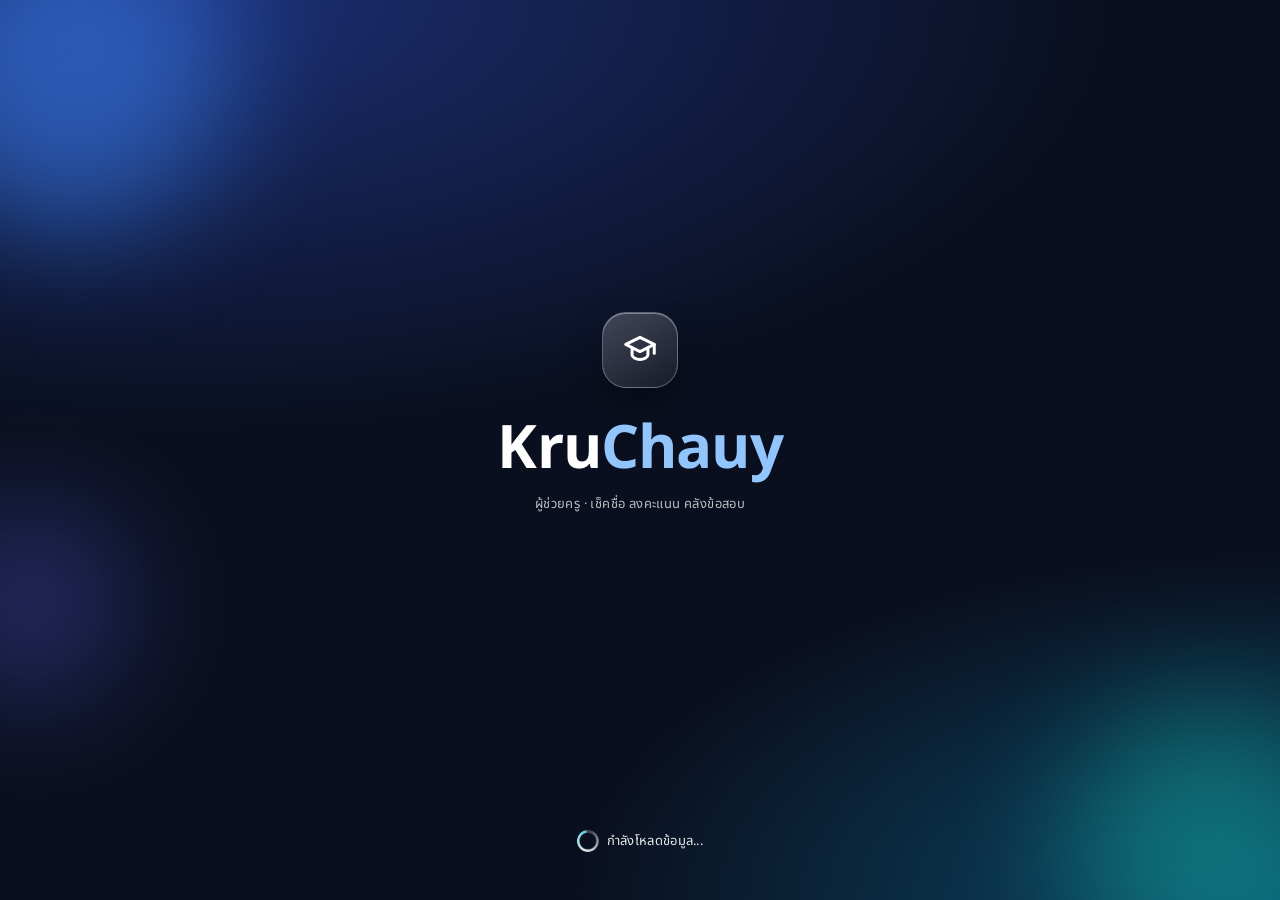
==== index.html @ 55591ee0 "Update index.html" ====
<!DOCTYPE html>
<html lang="th">
<head>
<meta charset="UTF-8">
<meta name="theme-color" content="#d7defc">
<meta name="viewport" content="width=device-width, initial-scale=1, viewport-fit=cover">
<title>KruChauy</title>
<!-- เปลี่ยนเลข v= ทุกครั้งที่อัปเดตไฟล์ เพื่อให้เบราว์เซอร์โหลดของใหม่ ไม่ใช้ของเก่าที่แคชไว้ -->
<script>
/* โหมดหน้าจอ: pc / mobile (จำค่าที่เลือกไว้ ถ้ายังไม่เคยเลือกจะเดาจากความกว้างจอ) — ตั้งก่อนวาดหน้าเพื่อกันภาพกระพริบ */
(function(){var m="mobile";try{var s=localStorage.getItem("kc_mode");m=(s==="pc"||s==="mobile")?s:(window.innerWidth>=900?"pc":"mobile");}catch(e){}document.documentElement.classList.add("mode-"+m);})();
</script>
<link rel="stylesheet" href="StyleKruChauy.css?v=43">
<script>try{var T={light:"#d7defc",cream:"#efe3c4",dark:"#121624",black:"#000000"};var t=localStorage.getItem("kc_theme");if(!T[t])t=matchMedia("(prefers-color-scheme: dark)").matches?"dark":"light";document.documentElement.dataset.theme=t;var mt=document.querySelector('meta[name="theme-color"]');if(mt)mt.setAttribute("content",T[t]);}catch(e){}</script>
</head>
<body>
<div id="splash"><div id="splashBg"><i class="orb o1"></i><i class="orb o2"></i><i class="orb o3"></i></div>
<div id="splashIcon"><svg viewBox="0 0 24 24" width="38" height="38" fill="none" stroke="#fff" stroke-width="1.9" stroke-linecap="round" stroke-linejoin="round"><path d="M3 8.5 12 4l9 4.5-9 4.5-9-4.5Z"/><path d="M7 11v4.2c0 1.2 2.2 2.8 5 2.8s5-1.6 5-2.8V11"/><path d="M21 8.5V14"/></svg></div>
<div id="splashLogo">Kru<span>Chauy</span></div><div id="splashTag">ผู้ช่วยครู · เช็คชื่อ ลงคะแนน คลังข้อสอบ</div><div id="splashLoading"></div></div>
<div id="app">

  <!-- HOME -->
  <section id="view-home" class="view active">
    <div class="brand">
      <div class="mark">Kru<span>Chauy</span></div>
      <div class="rule"></div>
      <div class="tag">ผู้ช่วยครูประจำวัน</div>
      <div class="mode-switch" id="modeSwitch" role="group" aria-label="เลือกขนาดหน้าจอ">
        <button type="button" data-mode="mobile">📱 มือถือ</button>
        <button type="button" data-mode="pc">💻 PC</button>
      </div>
      <div class="mode-switch" id="themeSwitch" style="margin-top:8px">
        <button type="button" id="themeBtn" aria-haspopup="dialog">🎨 ธีม</button>
      </div>
    </div>
    <div class="menu">
      <button class="menu-item c-blue" data-go="attend" style="--i:0">
        <span class="ico">✅</span>
        <span class="txt"><h3>เช็คชื่อ</h3><p>เลือกห้องและวิชา บันทึกการเข้าเรียนของนักเรียน</p></span>
        <span class="arrow">›</span>
      </button>
      <button class="menu-item c-green" data-go="scores" style="--i:1">
        <span class="ico">📊</span>
        <span class="txt"><h3>ลงคะแนน</h3><p>สร้างตารางคะแนนรายสัปดาห์ พร้อมมอบหมายงานรายวัน</p></span>
        <span class="arrow">›</span>
      </button>
      <button class="menu-item c-rose" data-go="homeroom" style="--i:2">
        <span class="ico">🏫</span>
        <span class="txt"><h3>ครูประจำชั้น</h3><p>รายชื่อนักเรียน รูป เบอร์โทร · เช็คเอกสาร · เงินอุดหนุน</p></span>
        <span class="arrow">›</span>
      </button>
      <button class="menu-item c-yellow" data-go="teaching" style="--i:3">
        <span class="ico">📝</span>
        <span class="txt"><h3>บันทึกหลังการสอน</h3><p>ข้อสังเกต แนวทางแก้ไข และผลการพัฒนา</p></span>
        <span class="arrow">›</span>
      </button>
      <button class="menu-item c-purple" data-go="exam" style="--i:4">
        <span class="ico">🧾</span>
        <span class="txt"><h3>ตรวจข้อสอบ</h3><p>สร้างชุดข้อสอบ ตั้งเฉลย แล้วสแกนกระดาษคำตอบด้วยกล้อง</p></span>
        <span class="arrow">›</span>
      </button>
      <button class="menu-item c-teal" data-go="tools" style="--i:5">
        <span class="ico">🧰</span>
        <span class="txt"><h3>เครื่องมือครู</h3><p>สุ่มนักเรียน · เซต · และเครื่องมืออื่นๆ ในห้องเรียน</p></span>
        <span class="arrow">›</span>
      </button>
    </div>
  </section>

  <!-- ATTEND SETUP -->
  <section id="view-attend-setup" class="view">
    <div class="topbar">
      <button class="back-btn" data-back="view-home">‹</button>
      <div class="tb-txt"><h2>เช็คชื่อ</h2><div class="sub">เลือกภาคเรียน ห้อง วิชา และวันที่</div></div>
      <span class="tb-ico">✅</span>
    </div>
    <div class="period-bar" data-mode="full"></div>
    <div class="card">
      <div class="field"><label>ห้อง / ชั้นปี</label><select id="attendRoom" class="room-select"></select></div>
      <div class="field"><label>วิชา</label><select id="attendSubject" class="subject-select"><option value="">เลือกห้องก่อน</option></select></div>
      <div class="field"><label>วันที่</label><input id="attendDate" type="date"></div>
    </div>
    <button id="attendStartBtn" class="btn btn-primary">เริ่มเช็คชื่อ</button>
    <button id="attendReportBtn" class="btn btn-outline btn-block" style="margin-top:12px;">📅 ดูสรุปการมาเรียน</button>
  </section>

  <!-- ATTEND LIST -->
  <section id="view-attend-list" class="view">
    <div class="topbar">
      <button class="back-btn" data-back="view-attend-setup">‹</button>
      <div class="tb-txt"><h2>รายชื่อ</h2><div class="sub" id="attendHeadSub"></div></div>
      <span class="tb-ico">✅</span>
      <button class="focus-btn" title="ขยายเต็มจอ">⤢</button>
    </div>
    <div class="period-bar" data-mode="lock" data-compact="1"></div>
    <div class="exist-note" id="attendExistNote" style="display:none;">✏️ วันนี้เคยเช็คชื่อวิชานี้ไว้แล้ว — โหลดข้อมูลเดิมมาให้ ถ้าบันทึกจะแก้ทับข้อมูลเดิม ไม่เพิ่มแถวใหม่</div>
    <div class="roster" id="rosterList"></div>
    <div class="actions-fixed"><button id="attendSaveBtn" class="btn btn-primary">บันทึกการเช็คชื่อ</button></div>
  </section>

  <!-- ATTEND REPORT SETUP -->
  <section id="view-attend-report-setup" class="view">
    <div class="topbar">
      <button class="back-btn" data-back="view-attend-setup">‹</button>
      <div class="tb-txt"><h2>สรุปการมาเรียน</h2><div class="sub">เลือกห้อง วิชา และวันที่เริ่มต้น</div></div>
      <span class="tb-ico">📅</span>
    </div>
    <div class="period-bar" data-mode="term"></div>
    <div class="card">
      <div class="field"><label>ห้อง / ชั้นปี</label><select id="repRoom" class="room-select"></select></div>
      <div class="field"><label>วิชา</label><select id="repSubject" class="subject-select"><option value="">เลือกห้องก่อน</option></select></div>
      <div class="field"><label>ตั้งแต่วันที่ (วันสอน A)</label><input id="repStart" type="date"></div>
      <div class="field"><label>สอนกี่คาบต่อสัปดาห์ (ใช้คำนวณ มส.)</label><input id="repHoursWeek" type="number" inputmode="numeric" min="1" max="40" step="1" placeholder="ไม่บังคับ — เว้นว่างได้ถ้าไม่ต้องการเช็ค มส."></div>
      <div id="repSourceNote" class="gen-preview" style="display:none;"></div>
      <div id="repCalcBox" style="display:none;">
        <div class="field"><label>สอนกี่คาบต่อสัปดาห์</label>
          <div class="seg" id="repPeriods">
            <button type="button" data-n="1">1 คาบ (A)</button>
            <button type="button" data-n="2">2 คาบ (AB)</button>
            <button type="button" data-n="3">3 คาบ (ABC)</button>
          </div>
        </div>
        <div class="field" id="repFieldB"><label>วันสอนครั้งที่ 2 (B)</label><input id="repDateB" type="date"></div>
        <div class="field" id="repFieldC"><label>วันสอนครั้งที่ 3 (C)</label><input id="repDateC" type="date"></div>
      </div>
    </div>
    <button id="repStartBtn" class="btn btn-primary">ดูสรุปการมาเรียน</button>
  </section>

  <!-- ATTEND REPORT -->
  <section id="view-attend-report" class="view">
    <div class="topbar">
      <button class="back-btn" data-back="view-attend-report-setup">‹</button>
      <div class="tb-txt"><h2>สรุปการมาเรียน</h2><div class="sub" id="repHeadSub"></div></div>
      <span class="tb-ico">📅</span>
      <button class="focus-btn" title="ขยายเต็มจอ">⤢</button>
    </div>
    <div class="period-bar" data-mode="lock-term" data-compact="1"></div>
    <div class="table-toolbar">
      <div class="att-legend">
        <span class="ar ar-present">✓ มา</span><span class="ar ar-absent">ขาด</span><span class="ar ar-leave">ลา</span><span class="ar ar-late">สาย</span><span class="ar ar-none">· ยังไม่เช็ค</span>
      </div>
      <span class="score-info" id="repInfo"></span>
    </div>
    <div id="repMsWarn" class="ms-warn" style="display:none;"></div>
    <div class="score-scroll"><div id="repTableWrap"></div></div>
  </section>

  <!-- SCORES SETUP -->
  <section id="view-scores-setup" class="view">
    <div class="topbar">
      <button class="back-btn" data-back="view-home">‹</button>
      <div class="tb-txt"><h2>ลงคะแนน</h2><div class="sub">เลือกภาคเรียน ห้อง และวิชา</div></div>
      <span class="tb-ico">📊</span>
    </div>
    <div class="period-bar" data-mode="full"></div>
    <div class="card">
      <div class="field"><label>ห้อง / ชั้นปี</label><select id="scoreRoom" class="room-select"></select></div>
      <div class="field"><label>วิชา</label><select id="scoreSubject" class="subject-select"><option value="">เลือกห้องก่อน</option></select></div>
    </div>
    <button id="scoreStartBtn" class="btn btn-primary">เข้าสู่ตารางคะแนน</button>
    <button id="scorePendingBtn" class="btn btn-outline btn-block" style="margin-top:12px;">📋 สรุปงานค้างนักเรียน</button>
    <button id="scoreSummaryBtn" class="btn btn-outline btn-block" style="margin-top:10px;">📈 สรุปคะแนน / ตัดเกรด</button>
    <button id="blockedBtn" class="btn btn-outline btn-block" style="margin-top:10px;">🚫 รายชื่อ มส. / ติด 0 (ทุกห้อง)</button>
  </section>

  <!-- SCORES TABLE -->
  <section id="view-scores-table" class="view">
    <div class="topbar">
      <button class="back-btn" data-back="view-scores-setup">‹</button>
      <div class="tb-txt"><h2>ตารางคะแนน</h2><div class="sub" id="scoreHeadSub"></div></div>
      <span class="tb-ico">📊</span>
      <button class="focus-btn" title="ขยายเต็มจอ">⤢</button>
    </div>
    <div class="period-bar" data-mode="full" data-compact="1"></div>
    <div class="score-tabs" id="scoreTabs">
      <button type="button" data-tab="beh" class="on">📝 งาน/จิตพิสัย 1-5</button>
      <button type="button" data-tab="exam">🧾 คะแนนสอบ</button>
      <button type="button" id="openSummaryBtn" class="tab-sum">📈 สรุป</button>
    </div>
    <div class="pane" id="behPane">
      <div class="table-toolbar">
        <button id="genHeaderBtn" class="btn btn-gold btn-sm">✨ สร้างหัวคะแนน</button>
        <button id="addHeaderBtn" class="btn btn-outline btn-sm">＋ เพิ่มวันที่</button>
        <span class="score-info" id="scoreInfo"></span>
      </div>
      <div class="stu-search"><span class="ss-ico">🔍</span><input type="text" id="scoreSearch" placeholder="ค้นหาชื่อนักเรียน / เลขที่" autocomplete="off"><button type="button" class="ss-clear" id="scoreSearchClear" aria-label="ล้างคำค้น">✕</button></div>
      <div class="score-scroll"><div id="scoreTableWrap"></div></div>
    </div>
    <div class="pane" id="examPane" style="display:none;">
      <div id="examSetupBox"></div>
      <div class="table-toolbar"><span class="score-info" id="examInfo"></span></div>
      <div class="score-scroll"><div id="examWrap"></div></div>
    </div>
    <div class="actions-fixed" id="scoreSaveBar">
      <button id="scoreSaveBtn" class="btn btn-primary">บันทึกคะแนน <span id="scoreSaveCount"></span></button>
      <button id="examSaveBtn" class="btn btn-primary" style="display:none;">บันทึกคะแนนสอบ</button>
    </div>
  </section>

  <!-- SCORE SUMMARY -->
  <section id="view-summary" class="view">
    <div class="topbar">
      <button class="back-btn" id="sumBackBtn">‹</button>
      <div class="tb-txt"><h2>สรุปคะแนน</h2><div class="sub" id="sumHeadSub"></div></div>
      <span class="tb-ico">📈</span>
      <button class="focus-btn" title="ขยายเต็มจอ">⤢</button>
    </div>
    <div class="period-bar" data-mode="term" data-compact="1"></div>
    <div class="w-card" id="sumWeights"></div>
    <div class="w-card" id="sumChart"></div>
    <div id="sumStats" class="sum-stats"></div>
    <div class="score-scroll"><div id="sumTableWrap"></div></div>
  </section>

  <!-- มส. / ติด 0 : รายชื่อนักเรียนทุกห้อง แยกรายวิชา (อ่าน/เขียนที่ชีท Blocked) -->
  <section id="view-blocked" class="view">
    <div class="topbar">
      <button class="back-btn" data-back="view-scores-setup">‹</button>
      <div class="tb-txt"><h2>มส. / ติด 0</h2><div class="sub" id="blkHeadSub">นักเรียนทุกห้อง · แยกรายวิชา · ติด 0 คิดจากคะแนนจริง</div></div>
      <span class="tb-ico">🚫</span>
    </div>
    <div class="blk-filters" id="blkFilters"></div>
    <div id="blkWrap"></div>
  </section>

  <!-- PENDING WORK (สรุปงานค้าง — ไม่โชว์คะแนน) -->
  <section id="view-pending" class="view">
    <div class="topbar">
      <button class="back-btn" id="pendBackBtn">‹</button>
      <div class="tb-txt"><h2>งานค้างนักเรียน</h2><div class="sub" id="pendHeadSub"></div></div>
      <span class="tb-ico">📋</span>
      <button class="focus-btn" title="ขยายเต็มจอ">⤢</button>
    </div>
    <div class="period-bar" data-mode="full" data-compact="1"></div>
    <div class="pend-mode">
      <div class="seg" id="pendModeSeg"><button type="button" data-pm="today">📅 ถึงวันนี้</button><button type="button" data-pm="all">📚 ทั้งหมด</button></div>
      <div class="pend-range" id="pendRange"></div>
    </div>
    <div class="stu-search"><span class="ss-ico">🔍</span><input type="text" id="pendSearch" placeholder="ค้นหาชื่อนักเรียน / เลขที่" autocomplete="off"><button type="button" class="ss-clear" id="pendSearchClear" aria-label="ล้างคำค้น">✕</button></div>
    <div class="table-toolbar"><span class="score-info" id="pendInfo"></span><label class="sw"><input type="checkbox" id="pendOnly"><span class="sw-track"></span>เฉพาะคนที่มีงานค้าง</label></div>
    <div class="score-scroll"><div id="pendTableWrap"></div></div>
  </section>

  <!-- TEACHING LOG -->
  <section id="view-teaching" class="view">
    <div class="topbar">
      <button class="back-btn" data-back="view-home">‹</button>
      <div class="tb-txt"><h2>บันทึกหลังการสอน</h2><div class="sub">ข้อสังเกต แนวทางแก้ไข และผลการพัฒนา</div></div>
      <span class="tb-ico">📝</span>
    </div>
    <div class="period-bar" data-mode="full"></div>
    <div class="card">
      <div class="field"><label>ห้อง / ชั้นปี</label><select id="teachRoom" class="room-select"></select></div>
      <div class="field"><label>วิชา</label><select id="teachSubject" class="subject-select"><option value="">เลือกห้องก่อน</option></select></div>
      <div class="field"><label>วันที่</label><input id="teachDate" type="date"></div>
      <div class="field"><label>ข้อสังเกต</label><textarea id="teachObs"></textarea></div>
      <div class="field"><label>แนวทางแก้ไข</label><textarea id="teachSolution"></textarea></div>
      <div class="field"><label>ผลการพัฒนา</label><textarea id="teachDev"></textarea></div>
    </div>
    <button id="teachSaveBtn" class="btn btn-primary">บันทึก</button>
  </section>

  <!-- ================= ครูประจำชั้น (Homeroom) ================= -->
  <!-- HOMEROOM: รายชื่อนักเรียนห้องประจำชั้น -->
  <section id="view-homeroom" class="view">
    <div class="topbar">
      <button class="back-btn" data-back="view-home">‹</button>
      <div class="tb-txt"><h2>ครูประจำชั้น</h2><div class="sub" id="hrHeadSub">Homeroom</div></div>
      <span class="tb-ico">🏫</span>
    </div>
    <div id="hrEmpty" style="display:none;"></div>
    <div id="hrBody">
      <div class="hr-rooms" id="hrRooms"></div>
      <div class="exam-stats" id="hrStats"></div>
      <div class="hr-tiles">
        <button type="button" class="hr-tile docs" id="hrGoDocs">
          <span class="t-ico">📄</span><b>เช็คเอกสาร</b><small>ติดตามการส่งเอกสาร</small>
        </button>
        <button type="button" class="hr-tile sub" id="hrGoSubsidy">
          <span class="t-ico">💰</span><b>เงินอุดหนุน</b><small>สั่งชุดนักเรียน · สรุปยอด</small>
        </button>
      </div>
      <div class="hr-search"><input id="hrSearch" type="search" placeholder="ค้นหาชื่อ / ชื่อเล่น / เลขที่" autocomplete="off"></div>
      <div class="hr-legend"><span><i class="dot stu"></i>โทรนักเรียน</span><span class="hr-legend-tip">แตะชื่อเพื่อดูข้อมูล / โทรผู้ปกครอง</span></div>
      <div class="hr-list" id="hrList"></div>
    </div>
  </section>

  <!-- HOMEROOM: ข้อมูลนักเรียนรายคน -->
  <section id="view-hr-detail" class="view">
    <div class="topbar">
      <button class="back-btn" id="hrdBack">‹</button>
      <div class="tb-txt"><h2 id="hrdTitle">นักเรียน</h2><div class="sub" id="hrdSub"></div></div>
      <button type="button" class="tb-ico hr-edit-btn" id="hrdEditBtn" title="แก้ไขข้อมูล">✏️</button>
    </div>
    <div id="hrdBody"></div>
    <div class="hr-savebar" id="hrdSaveBar" style="display:none;">
      <button type="button" class="btn btn-outline" id="hrdCancelBtn">ยกเลิก</button>
      <button type="button" class="btn btn-primary" id="hrdSaveBtn" disabled>บันทึก</button>
    </div>
    <input type="file" id="hrCamInput" accept="image/*" capture="environment" hidden>
    <input type="file" id="hrFileInput" accept="image/*" hidden>
  </section>

  <!-- HOMEROOM: เช็คเอกสาร -->
  <section id="view-hr-docs" class="view">
    <div class="topbar">
      <button class="back-btn" id="hrdocsBack">‹</button>
      <div class="tb-txt"><h2>เช็คเอกสาร</h2><div class="sub" id="hrdocsSub"></div></div>
      <span class="tb-ico">📄</span>
      <button class="focus-btn" title="ขยายเต็มจอ">⤢</button>
    </div>
    <div class="period-bar" data-mode="term" data-compact="1"></div>
    <div class="table-toolbar">
      <button id="hrdocsAddBtn" class="btn btn-gold btn-sm">＋ เพิ่มหัวข้อเอกสาร</button>
      <button id="hrdocsSumBtn" class="btn btn-outline btn-sm">📋 สรุปคนค้างส่ง</button>
      <span class="score-info" id="hrdocsInfo"></span>
    </div>
    <div class="score-scroll"><div id="hrdocsWrap"></div></div>
    <div class="actions-fixed"><button id="hrdocsSaveBtn" class="btn btn-primary" disabled>บันทึกเอกสาร</button></div>
  </section>

  <!-- HOMEROOM: เงินอุดหนุน (รายคน) -->
  <section id="view-hr-orders" class="view">
    <div class="topbar">
      <button class="back-btn" id="hrordersBack">‹</button>
      <div class="tb-txt"><h2>เงินอุดหนุน</h2><div class="sub" id="hroSub"></div></div>
      <span class="tb-ico">💰</span>
    </div>
    <div class="period-bar" data-mode="term" data-compact="1"></div>
    <div class="card hr-sub-card">
      <div class="field">
        <label>เงินอุดหนุนต่อคน (บาท)</label>
        <div class="money-row">
          <div class="money"><span>฿</span><input id="hroSubInput" type="number" inputmode="numeric" min="0" step="1" value="550"></div>
          <button type="button" class="btn btn-gold btn-sm" id="hroSubSave" style="display:none;">บันทึก</button>
        </div>
      </div>
    </div>
    <div class="exam-stats" id="hroStats"></div>
    <button id="hroSummaryBtn" class="btn btn-outline btn-block" style="margin-bottom:14px;">📊 ดูสรุปรวมทั้งห้อง</button>
    <div class="hr-legend"><span class="hr-legend-tip">แตะชื่อนักเรียนเพื่อลงรายการสั่งซื้อ</span></div>
    <div class="hr-list" id="hroList"></div>
  </section>

  <!-- HOMEROOM: ฟอร์มสั่งซื้อรายคน -->
  <section id="view-hr-order" class="view">
    <div class="topbar">
      <button class="back-btn" id="hroBack">‹</button>
      <div class="tb-txt"><h2>รายการสั่งซื้อ</h2><div class="sub" id="hroTitle2"></div></div>
      <span class="tb-ico">🛍️</span>
    </div>
    <div class="hr-who" id="hroWho"></div>
    <div class="so-card so-cash" id="hroCashCard">
      <div class="so-head"><span class="so-ico">💵</span>
        <div class="so-nm"><b>รับเงินสด (ไม่ต้องสั่งของ)</b><small>ติ๊กไว้ถ้านักเรียนคนนี้รับเงินอุดหนุนเป็นเงินสด</small></div>
        <label class="sw"><input type="checkbox" id="hroCash"><span class="sw-track"></span></label></div>
    </div>
    <div class="so-cash-note" id="hroCashNote" style="display:none;">นักเรียนคนนี้รับเป็นเงินสด จึงไม่ต้องเลือกรายการสินค้า (ถ้าเคยบันทึกรายการสั่งซื้อไว้ จะถูกล้างเมื่อกดบันทึก)</div>
    <div class="so-list" id="hroItems"></div>
    <div class="so-bar" id="hroBar">
      <div class="so-sum">
        <div><span>รวม</span><b id="hroTotal">฿0</b></div>
        <div><span>เงินอุดหนุน</span><b id="hroSubTxt">฿550</b></div>
        <div class="so-extra"><span>ชำระเพิ่ม</span><b id="hroExtra">฿0</b></div>
      </div>
      <button type="button" class="btn btn-primary" id="hroSaveBtn">บันทึกรายการสั่งซื้อ</button>
    </div>
  </section>

  <!-- HOMEROOM: สรุปรวมเงินอุดหนุน -->
  <section id="view-hr-summary" class="view">
    <div class="topbar">
      <button class="back-btn" id="hrsBack">‹</button>
      <div class="tb-txt"><h2>สรุปเงินอุดหนุน</h2><div class="sub" id="hrsSub"></div></div>
      <span class="tb-ico">📊</span>
      <button class="focus-btn" title="ขยายเต็มจอ">⤢</button>
    </div>
    <div class="period-bar" data-mode="lock-term" data-compact="1"></div>
    <div class="score-tabs" id="hrsTabs">
      <button type="button" data-t="table" class="on">👥 รายคน</button>
      <button type="button" data-t="total">📦 ยอดสั่งรวม</button>
      <button type="button" id="hrsCsv" class="tab-sum">⬇ CSV</button>
    </div>
    <div class="score-scroll" id="hrsPaneTable"><div id="hrsTableWrap"></div></div>
    <div class="hrs-total" id="hrsPaneTotal" style="display:none;"></div>
  </section>

  <!-- EXAM: หน้าแรก — รายการชุดข้อสอบ -->
  <section id="view-exam" class="view">
    <div class="topbar">
      <button class="back-btn" data-back="view-home">‹</button>
      <div class="tb-txt"><h2>ตรวจข้อสอบ</h2><div class="sub">ชุดข้อสอบของฉัน</div></div>
      <span class="tb-ico">🧾</span>
    </div>
    <button id="examNewBtn" class="btn btn-primary" style="margin-bottom:16px;">＋ สร้างชุดข้อสอบ</button>
    <div class="examset-list" id="examSetList"></div>
  </section>

  <!-- EXAM: จัดการชุดข้อสอบ (เฉลย / Scan / สรุปคะแนน) -->
  <section id="view-exam-manage" class="view">
    <div class="topbar">
      <button class="back-btn" data-back="view-exam">‹</button>
      <div class="tb-txt"><h2 id="emTitle">ชุดข้อสอบ</h2><div class="sub" id="emSub">เฉลย · สแกน · สรุปคะแนน</div></div>
      <span class="tb-ico">🧾</span>
    </div>
    <div class="exam-stats" id="emStats"></div>
    <div class="menu">
      <button class="menu-item c-blue" id="emKeyBtn" style="--i:0">
        <span class="ico">✅</span>
        <span class="txt"><h3>เฉลย</h3><p id="emKeySub">ยังไม่ได้ตั้งเฉลย</p></span>
        <span class="arrow">›</span>
      </button>
      <button class="menu-item c-green" id="emScanBtn" style="--i:1">
        <span class="ico">📷</span>
        <span class="txt"><h3>Scan</h3><p>เปิดกล้องสแกนกระดาษคำตอบต่อเนื่อง</p></span>
        <span class="arrow">›</span>
      </button>
      <button class="menu-item c-yellow" id="emSummaryBtn" style="--i:2">
        <span class="ico">📊</span>
        <span class="txt"><h3>สรุปคะแนน</h3><p id="emSummarySub">ยังไม่มีนักเรียนสแกน</p></span>
        <span class="arrow">›</span>
      </button>
    </div>
    <button id="emPrintBtn" class="btn btn-outline btn-block" style="margin-top:16px;">🖨 พิมพ์กระดาษคำตอบเปล่า</button>
  </section>

  <!-- EXAM: ตั้งเฉลย 1-20 -->
  <section id="view-exam-key" class="view">
    <div class="topbar">
      <button class="back-btn" data-back="view-exam-manage">‹</button>
      <div class="tb-txt"><h2>เฉลย</h2><div class="sub" id="ekSub"></div></div>
      <span class="tb-ico">✅</span>
    </div>
    <div class="score-scroll examkey-scroll"><div class="examkey-list" id="examKeyList"></div></div>
    <div class="actions-fixed"><button id="examKeySaveBtn" class="btn btn-primary">บันทึกเฉลย</button></div>
  </section>

  <!-- EXAM: สรุปคะแนนเลขที่ 1-20 -->
  <section id="view-exam-summary" class="view">
    <div class="topbar">
      <button class="back-btn" data-back="view-exam-manage">‹</button>
      <div class="tb-txt"><h2>สรุปคะแนน</h2><div class="sub" id="esSub"></div></div>
      <span class="tb-ico">📊</span>
      <button class="focus-btn" title="ขยายเต็มจอ">⤢</button>
    </div>
    <div class="score-scroll"><div id="examSumWrap"></div></div>
  </section>

  <!-- EXAM: Scan (กล้อง OMR — ตรวจจับหมุด 4 มุม / ปรับมุมภาพ / อ่านวงกลมคำตอบ) -->
  <section id="view-exam-scan" class="view">
    <div class="topbar">
      <button class="back-btn" data-back="view-exam-manage">‹</button>
      <div class="tb-txt"><h2>Scan</h2><div class="sub" id="scanSub">สแกนกระดาษคำตอบ</div></div>
      <span class="tb-ico">📷</span>
    </div>

    <div class="scan-stage" id="scanStage">
      <video id="scanVideo" playsinline muted autoplay></video>
      <canvas id="scanOverlay"></canvas>
      <div class="scan-status" id="scanStatus">กำลังเปิดกล้อง…</div>
    </div>

    <div class="scan-num-row">
      <button id="scanNumPrev" class="scan-num-btn" type="button">‹</button>
      <div class="scan-num-cur">กำลังสแกนเลขที่ <b id="scanNumCur">1</b></div>
      <button id="scanNumNext" class="scan-num-btn" type="button">›</button>
    </div>

    <div class="scan-result" id="scanResult" style="display:none">
      <img id="scanResultThumb" class="scan-result-thumb" alt="หัวกระดาษที่สแกน แตะเพื่อดูภาพเต็ม">
      <div class="scan-result-info">
        <div class="scan-result-score" id="scanResultScore"></div>
        <div class="scan-result-actions">
          <button id="scanRedoBtn" class="btn btn-outline btn-sm" type="button">สแกนใหม่</button>
          <button id="scanOkBtn" class="btn btn-primary btn-sm" type="button">ถัดไป ›</button>
        </div>
      </div>
    </div>

    <div class="scan-controls">
      <button id="scanFlipBtn" class="btn btn-outline btn-sm" type="button">🔄 สลับกล้อง</button>
      <button id="scanManualBtn" class="btn btn-gold btn-sm" type="button">📸 ถ่ายเอง</button>
    </div>
  </section>


  <!-- MODAL: header generator -->
  <div class="modal-backdrop" id="modalHeaderGen">
    <div class="modal-sheet">
      <h3>สร้างหัวคะแนน (18 สัปดาห์)</h3>
      <div class="field"><label>สอนกี่คาบต่อสัปดาห์</label>
        <div class="seg" id="genPeriods">
          <button type="button" data-n="1">1 คาบ (A)</button>
          <button type="button" data-n="2">2 คาบ (AB)</button>
          <button type="button" data-n="3">3 คาบ (ABC)</button>
        </div>
      </div>
      <div class="field"><label>วันสอนครั้งที่ 1 (A)</label><input id="genDateA" type="date"></div>
      <div class="field" id="genFieldB"><label>วันสอนครั้งที่ 2 (B)</label><input id="genDateB" type="date"></div>
      <div class="field" id="genFieldC"><label>วันสอนครั้งที่ 3 (C)</label><input id="genDateC" type="date"></div>
      <p class="hint" id="genHint"></p>
      <p class="hint warn" id="genWarn" style="display:none;"></p>
      <div class="modal-actions">
        <button class="btn btn-outline" data-close>ยกเลิก</button>
        <button id="genConfirmBtn" class="btn btn-primary">สร้างตาราง</button>
      </div>
    </div>
  </div>

  <!-- MODAL: assignment -->
  <div class="modal-backdrop" id="modalAssignment">
    <div class="modal-sheet">
      <h3>ตั้งค่าหัวคะแนน · <span id="actDateLabel"></span></h3>
      <div class="field"><label>วันที่ (แก้ไขได้ เช่น เลื่อนเพราะวันหยุด)</label><input id="actDateInput" type="date"></div>
      <div class="field"><label>ชื่องาน (ไม่ใส่ก็ได้)</label><input id="actName"></div>
      <div class="field"><label>คำอธิบายงาน (ไม่ใส่ก็ได้)</label><textarea id="actDesc"></textarea></div>
      <div class="modal-actions">
        <button class="btn btn-outline" data-close>ยกเลิก</button>
        <button id="actSaveBtn" class="btn btn-primary">บันทึก</button>
      </div>
    </div>
  </div>

  <!-- MODAL: score pick -->
  <div class="modal-backdrop" id="modalScorePick">
    <div class="modal-sheet">
      <h3>ให้คะแนน</h3>
      <div class="pick-who" id="pickLabel"></div>
      <div class="score-pick" id="scorePickGrid">
        <button data-v="1">1</button><button data-v="2">2</button><button data-v="3">3</button>
        <button data-v="4">4</button><button data-v="5">5</button>
      </div>
      <div class="modal-actions">
        <button id="scoreClearBtn" class="btn btn-danger">🗑 ลบคะแนน</button>
        <button class="btn btn-outline" data-close>ปิด</button>
      </div>
    </div>
  </div>

  <!-- MODAL: confirm (แทน confirm() ของเบราว์เซอร์) -->
  <!-- MODAL: เลือกธีมสี -->
  <div class="modal-backdrop" id="modalTheme">
    <div class="modal-sheet theme-sheet">
      <h3>🎨 เลือกธีมสี</h3>
      <div class="theme-grid" id="themeGrid" role="radiogroup" aria-label="เลือกธีมสี">
        <button type="button" class="theme-opt" data-theme="light" role="radio"><span class="theme-prev tp-light"><i></i><i></i></span><b>สว่าง</b></button>
        <button type="button" class="theme-opt" data-theme="cream" role="radio"><span class="theme-prev tp-cream"><i></i><i></i></span><b>ครีม</b><small>ถนอมสายตา</small></button>
        <button type="button" class="theme-opt" data-theme="dark" role="radio"><span class="theme-prev tp-dark"><i></i><i></i></span><b>เข้ม</b><small>โทนกรมออกเทา</small></button>
        <button type="button" class="theme-opt" data-theme="black" role="radio"><span class="theme-prev tp-black"><i></i><i></i></span><b>ดำ</b></button>
      </div>
      <div class="modal-actions">
        <button class="btn btn-outline" data-close>ปิด</button>
      </div>
    </div>
  </div>

  <div class="modal-backdrop" id="modalConfirm">
    <div class="modal-sheet confirm-sheet">
      <div class="confirm-ico" id="confirmIco">⚠️</div>
      <h3 id="confirmTitle"></h3>
      <p class="confirm-msg" id="confirmMsg"></p>
      <div class="confirm-stats" id="confirmStats"></div>
      <div class="modal-actions">
        <button class="btn btn-outline" id="confirmCancel">ยกเลิก</button>
        <button class="btn btn-primary" id="confirmOk">ตกลง</button>
      </div>
    </div>
  </div>

  <!-- MODAL: สร้างชุดข้อสอบใหม่ -->
  <div class="modal-backdrop" id="modalExamNew">
    <div class="modal-sheet">
      <h3>สร้างชุดข้อสอบใหม่</h3>
      <div class="field"><label>ห้อง / ชั้นปี</label><select id="examNewRoom" class="room-select"></select></div>
      <div class="field"><label>วิชา</label><select id="examNewSubject" class="subject-select"><option value="">เลือกห้องก่อน</option></select></div>
      <div class="field"><label>ชื่อชุดข้อสอบ</label><input id="examNewName" placeholder="เช่น กลางภาค, ใบงานที่ 1" maxlength="40"></div>
      <div class="modal-actions">
        <button class="btn btn-outline" data-close>ยกเลิก</button>
        <button id="examNewSaveBtn" class="btn btn-primary">สร้าง</button>
      </div>
    </div>
  </div>

  <!-- MODAL: ดูภาพกระดาษคำตอบเต็มแผ่น (วงกลมเขียว/แดงคือคำตอบที่ระบบตรวจจับ) -->
  <div class="modal-backdrop" id="modalImgView">
    <div class="modal-sheet img-view-sheet">
      <h3>ภาพกระดาษคำตอบ</h3>
      <div class="img-view-wrap"><img id="imgViewPic" alt="กระดาษคำตอบที่สแกน"></div>
      <p class="hint">🟢 วงกลมเขียว = ตรวจว่าตรงเฉลย · 🔴 วงกลมแดง = ตรวจว่าไม่ตรงเฉลย (ไม่วงกลม = อ่านไม่ชัด/ไม่ได้ฝน)</p>
      <div class="modal-actions">
        <button class="btn btn-primary" data-close>ปิด</button>
      </div>
    </div>
  </div>

  <!-- MODAL: หัวข้อเอกสาร (ครูประจำชั้น) -->
  <div class="modal-backdrop hr-modal" id="modalHrRcv">
    <div class="modal-sheet">
      <h3 id="hrRcvTitle">รับของแล้ว</h3>
      <div class="rcv-who" id="hrRcvWho"></div>
      <div id="hrRcvPaneNum">
      <div class="rcv-step">
        <button type="button" id="hrRcvMinus" aria-label="ลด">−</button>
        <div class="rcv-num"><b id="hrRcvNum">0</b><small id="hrRcvOf"></small></div>
        <button type="button" id="hrRcvPlus" aria-label="เพิ่ม">＋</button>
      </div>
      </div>
      <div id="hrRcvPaneColors" style="display:none;">
        <div class="rcv-legacy" id="hrRcvLegacy" style="display:none;">ข้อมูลเดิมบันทึกว่ารับแล้วโดยไม่ได้ระบุสี ระบบเลือกสีให้ก่อนตามลำดับ — ปรับให้ตรงกับที่รับจริงแล้วกดบันทึกได้เลย</div>
        <div id="hrRcvColors"></div>
        <div class="rcv-sum" id="hrRcvSum"></div>
      </div>
      <div id="hrRcvPaneCash" style="display:none;">
        <div class="rcv-cash-state" id="hrRcvCashState"><span class="ico">💵</span><b id="hrRcvCashTxt">ยังไม่ได้รับเงิน</b><small>แตะเพื่อสลับสถานะ</small></div>
      </div>
      <div class="hr-doc-tools" style="justify-content:center;">
        <button type="button" class="btn btn-outline btn-sm" id="hrRcvNone">ยังไม่รับ</button>
        <button type="button" class="btn btn-outline btn-sm" id="hrRcvAll">✓ รับครบ</button>
      </div>
      <div class="modal-actions">
        <button class="btn btn-outline" data-close>ยกเลิก</button>
        <button class="btn btn-primary" id="hrRcvOk">บันทึก</button>
      </div>
    </div>
  </div>

  <div class="modal-backdrop hr-modal" id="modalHrDoc">
    <div class="modal-sheet">
      <h3 id="hrDocTitle">เพิ่มหัวข้อเอกสาร</h3>
      <div class="field"><label>ชื่อหัวข้อเอกสาร</label><input id="hrDocName" maxlength="60" placeholder="เช่น สำเนาบัตรประชาชน"></div>
      <div class="so-chips hr-suggest" id="hrDocSuggest"></div>
      <div id="hrDocTools" style="display:none;">
        <div class="hr-doc-tools">
          <button type="button" class="btn btn-outline btn-sm" id="hrDocAll">✓ ติ๊กส่งครบทุกคน</button>
          <button type="button" class="btn btn-outline btn-sm" id="hrDocNone">ล้างที่ติ๊กทั้งหมด</button>
          <button type="button" class="btn btn-danger btn-sm" id="hrDocDel">🗑 ลบหัวข้อ</button>
        </div>
      </div>
      <div class="modal-actions">
        <button class="btn btn-outline" data-close>ยกเลิก</button>
        <button class="btn btn-primary" id="hrDocOk">เพิ่มหัวข้อ</button>
      </div>
    </div>
  </div>

  <div class="toast" id="toast"></div>

  <!-- SAVING OVERLAY -->
  <div class="loading-overlay" id="savingOverlay">
    <div class="loading-box">
      <div id="savingBalls"></div>
      <div class="loading-msg" id="savingMsg">กำลังบันทึกข้อมูล</div>
      <div class="lo-sub" id="savingSub">กำลังเชื่อมต่อ Google Sheet</div>
      <div class="lo-bar"><i></i></div>
    </div>
  </div>
</div>
<script src="ScriptKruChauy.js?v=59"></script>
<script src="tool.js?v=9"></script>
<script src="Khosob.js?v=2"></script>
</body>
</html>
---- StyleKruChauy.css ----
@import url('https://fonts.googleapis.com/css2?family=Noto+Serif+Thai:wght@500;600;700&family=Noto+Sans+Thai:wght@400;500;600;700&display=swap');

:root{
  --bg:#F4F6FB; --surface:#FFFFFF; --ink:#1B2233; --ink-soft:#5F6B85;
  --gold:#4F6BF5; --gold-soft:#C7D2FE; --line:#E3E8F3;
  --present:#1E9E6A; --absent:#E5484D; --leave:#8B5CF6; --late:#F59E0B;
  --radius-lg:24px; --radius-md:16px; --radius-sm:12px;
}
*{box-sizing:border-box;}
html,body{height:100%;}
body{
  margin:0; background:var(--bg); color:var(--ink);
  font-family:'Noto Sans Thai',sans-serif; -webkit-font-smoothing:antialiased;
  padding-top:env(safe-area-inset-top,0px); padding-bottom:env(safe-area-inset-bottom,0px);
}
#app{max-width:430px; margin:0 auto; min-height:100dvh; display:flex; flex-direction:column; position:relative;}
.view{display:none; flex:1; flex-direction:column; padding:20px 20px 32px;}
.view.active{display:flex;}
h1,h2,h3{font-family:'Noto Serif Thai',serif; margin:0; color:var(--ink); font-weight:600;}

/* ---- Home ---- */
.brand{text-align:center; padding:48px 0 32px;}
.brand .mark{font-family:'Noto Serif Thai',serif; font-size:38px; font-weight:700; letter-spacing:.5px;}
.brand .mark span{color:var(--gold);}
.brand .rule{width:52px; height:2px; background:var(--gold); margin:14px auto 0; border-radius:2px;}
.brand .tag{margin-top:12px; font-size:13px; color:var(--ink-soft); letter-spacing:.3px;}

.menu{display:flex; flex-direction:column; gap:14px; margin-top:8px;}
.menu-item{
  background:var(--surface); border:1px solid var(--line); border-radius:var(--radius-lg);
  padding:22px 22px; text-align:left; cursor:pointer; transition:transform .15s ease, border-color .15s ease;
}
.menu-item:active{transform:scale(.98);}
.menu-item:hover{border-color:var(--gold-soft);}
.menu-item h3{font-size:19px;}
.menu-item p{margin:6px 0 0; font-size:13.5px; color:var(--ink-soft); line-height:1.5;}
.menu-item.disabled{opacity:.5; cursor:default;}
.menu-item.disabled:active{transform:none;}

/* ---- Top bar ---- */
.topbar{display:flex; align-items:center; gap:12px; margin-bottom:22px;}
.back-btn{
  width:38px; height:38px; border-radius:50%; border:1px solid var(--line); background:var(--surface);
  display:flex; align-items:center; justify-content:center; cursor:pointer; flex-shrink:0; color:var(--ink);
}
.topbar h2{font-size:20px; flex:1;}
.topbar .sub{font-size:12px; color:var(--ink-soft); margin-top:2px;}

/* ---- Form ---- */
.field{margin-bottom:16px;}
.field label{display:block; font-size:13px; color:var(--ink-soft); margin-bottom:6px;}
.field input, .field select, .field textarea{
  width:100%; padding:13px 14px; border:1px solid var(--line); border-radius:var(--radius-sm);
  background:var(--surface); font-family:inherit; font-size:15px; color:var(--ink);
}
.field textarea{min-height:84px; resize:vertical;}
.field input:focus, .field select:focus, .field textarea:focus{outline:2px solid var(--gold-soft); border-color:var(--gold);}

.btn{
  border:none; border-radius:var(--radius-sm); padding:14px 18px; font-family:inherit; font-size:15px;
  font-weight:600; cursor:pointer; text-align:center;
}
.btn-primary{background:var(--ink); color:#fff; width:100%;}
.btn-primary:active{opacity:.85;}
.btn-outline{background:transparent; border:1px solid var(--line); color:var(--ink);}
.btn-gold{background:var(--gold); color:#fff;}
.btn-sm{padding:9px 14px; font-size:13px; border-radius:10px;}
.btn-block{width:100%;}

/* ---- Attendance list ---- */
.roster{display:flex; flex-direction:column; gap:10px; overflow-y:auto;}
.roster-row{
  background:var(--surface); border:1px solid var(--line); border-radius:var(--radius-md);
  padding:12px 14px; display:flex; align-items:center; gap:10px;
}
.roster-row .name{flex:1; font-size:14.5px;}
.roster-row .no{font-size:12px; color:var(--ink-soft); width:22px;}
.chip-group{display:flex; gap:6px;}
.chip{
  border:1px solid var(--line); background:#fff; border-radius:20px; padding:6px 10px; font-size:12px;
  cursor:pointer; color:var(--ink-soft);
}
.chip[data-status="present"].active{background:var(--present); border-color:var(--present); color:#fff;}
.chip[data-status="absent"].active{background:var(--absent); border-color:var(--absent); color:#fff;}
.chip[data-status="leave"].active{background:var(--leave); border-color:var(--leave); color:#fff;}
.chip[data-status="late"].active{background:var(--late); border-color:var(--late); color:#fff;}

.actions-fixed{margin-top:16px;}

/* ---- Scores table ---- */
.table-toolbar{display:flex; gap:10px; margin-bottom:14px;}
.score-scroll{flex:1; overflow:auto; border:1px solid var(--line); border-radius:var(--radius-md); background:var(--surface);}
table.score-table{border-collapse:collapse; font-size:12.5px; min-width:100%;}
table.score-table th, table.score-table td{border-bottom:1px solid var(--line); border-right:1px solid var(--line); padding:8px 6px; text-align:center; white-space:nowrap;}
table.score-table th{background:#F7F9FE; font-weight:600; cursor:pointer; color:var(--ink);}
table.score-table td.name-cell, table.score-table th.name-head{
  position:sticky; left:0; background:#F7F9FE; text-align:left; z-index:1; min-width:110px; font-weight:500;
}
.score-circle{
  width:28px; height:28px; border-radius:50%; border:1.5px solid var(--line); background:#fff;
  display:inline-flex; align-items:center; justify-content:center; font-size:12px; cursor:pointer; color:var(--ink-soft);
}
.score-circle.filled{background:var(--gold); border-color:var(--gold); color:#fff; font-weight:600;}
.head-badge{display:block; font-size:10px; color:var(--gold); margin-top:2px; max-width:70px; overflow:hidden; text-overflow:ellipsis;}

/* ---- Modal ---- */
.modal-backdrop{
  position:fixed; inset:0; background:rgba(27,34,51,.45); display:none; align-items:flex-end; justify-content:center; z-index:50;
}
.modal-backdrop.active{display:flex;}
.modal-sheet{
  background:var(--surface); width:100%; max-width:430px; border-radius:24px 24px 0 0;
  padding:22px 20px calc(22px + env(safe-area-inset-bottom,0px)); max-height:85vh; overflow-y:auto;
}
.modal-sheet h3{margin-bottom:16px;}
.weekday-grid{display:flex; flex-wrap:wrap; gap:8px; margin-bottom:16px;}
.weekday-grid label{
  border:1px solid var(--line); border-radius:10px; padding:8px 12px; font-size:13px; cursor:pointer; color:var(--ink-soft);
}
.weekday-grid input{display:none;}
.weekday-grid input:checked + span{color:var(--gold); font-weight:700;}
.weekday-grid label:has(input:checked){border-color:var(--gold); background:#EEF2FF;}
.score-pick{display:flex; gap:10px; justify-content:center; margin-bottom:18px;}
.score-pick button{
  width:46px; height:46px; border-radius:50%; border:1.5px solid var(--line); background:#fff; font-size:16px; font-weight:600; cursor:pointer;
}
.score-pick button:active{background:var(--gold); color:#fff; border-color:var(--gold);}
.modal-actions{display:flex; gap:10px;}
.modal-actions .btn{flex:1;}

.toast{
  position:fixed; bottom:24px; left:50%; transform:translateX(-50%); background:var(--ink); color:#fff;
  padding:12px 20px; border-radius:12px; font-size:13.5px; z-index:99; opacity:0; pointer-events:none; transition:opacity .25s;
}
.toast.show{opacity:1;}
.empty-note{color:var(--ink-soft); font-size:13.5px; text-align:center; padding:30px 10px;}

/* ===== Modern theme ===== */
h1,h2,h3,.brand .mark{font-family:'Noto Sans Thai',sans-serif; font-weight:700;}
body{background:#F4F6FB linear-gradient(180deg,#E8EEFF 0,#F4F6FB 260px) no-repeat;}
.brand .mark{font-size:40px; letter-spacing:-.5px;}
.brand .rule{width:64px; background:linear-gradient(90deg,#4285F4 0 25%,#EA4335 25% 50%,#FBBC04 50% 75%,#34A853 75%);}

/* Menu: horizontal colorful blocks */
.menu{gap:14px;}
.menu-item{
  display:flex; align-items:center; gap:16px; width:100%; padding:18px; border:none; border-radius:22px;
  background:var(--c-bg); color:var(--c-ink); font-family:inherit;
  box-shadow:0 1px 2px rgba(27,34,51,.06), 0 8px 18px -10px var(--c-sh);
}
.menu-item:hover{border-color:transparent; transform:translateY(-2px);}
.menu-item h3{color:var(--c-ink); font-size:18px;}
.menu-item p{color:var(--c-ink); opacity:.72;}
.menu-item .ico{width:54px; height:54px; flex-shrink:0; border-radius:17px; background:var(--c-main); display:flex; align-items:center; justify-content:center; font-size:26px; box-shadow:0 8px 16px -8px var(--c-sh);}
.menu-item .txt{flex:1; min-width:0;}
.menu-item .arrow{font-size:28px; line-height:1; color:var(--c-main);}
.c-blue{--c-bg:#E8F0FE; --c-main:#4285F4; --c-ink:#174EA6; --c-sh:rgba(66,133,244,.7);}
.c-green{--c-bg:#E6F4EA; --c-main:#34A853; --c-ink:#0D652D; --c-sh:rgba(52,168,83,.7);}
.c-yellow{--c-bg:#FEF3D0; --c-main:#FBBC04; --c-ink:#7A4F00; --c-sh:rgba(251,188,4,.8);}
.c-purple{--c-bg:#F3E8FD; --c-main:#A142F4; --c-ink:#6B21A8; --c-sh:rgba(161,66,244,.7);}

/* Splash: logo กลางจอ แล้ววิ่งขึ้นไปที่ตำแหน่งหัวเว็บ */
#splash{position:fixed; inset:0; z-index:200;}
#splashBg{position:absolute; inset:0; overflow:hidden; background:linear-gradient(160deg,#0B1020 0%,#16206B 55%,#2B2A8C 100%); transition:opacity .9s ease;}
#splashBg.fade{opacity:0;}
#splashBg .orb{position:absolute; border-radius:50%; filter:blur(60px); opacity:.55; animation:orbFloat 9s ease-in-out infinite alternate;}
#splashBg .o1{width:320px; height:320px; background:#4F6BF5; top:-90px; left:-90px;}
#splashBg .o2{width:280px; height:280px; background:#8B5CF6; bottom:-80px; right:-70px; animation-delay:-3s;}
#splashBg .o3{width:200px; height:200px; background:#22D3EE; bottom:22%; left:-70px; opacity:.28; animation-delay:-6s;}
@keyframes orbFloat{to{transform:translate(30px,-26px) scale(1.12);}}
#splashIcon{
  position:absolute; left:50%; top:calc(50% - 138px); width:76px; height:76px; border-radius:24px; display:grid; place-items:center;
  background:linear-gradient(145deg,rgba(255,255,255,.22),rgba(255,255,255,.06)); border:1px solid rgba(255,255,255,.28);
  box-shadow:0 18px 40px -12px rgba(0,0,0,.55), inset 0 1px 0 rgba(255,255,255,.35); backdrop-filter:blur(8px);
  transform:translate(-50%,10px) scale(.85); opacity:0; transition:transform .7s cubic-bezier(.2,.8,.2,1), opacity .5s ease;
}
#splashIcon.show{opacity:1; transform:translate(-50%,0) scale(1);}
#splashIcon.gone{opacity:0; transform:translate(-50%,-14px) scale(.9);}
#splashLogo{
  position:absolute; left:50%; top:50%; font-family:'Noto Sans Thai',sans-serif; font-weight:700; font-size:40px; letter-spacing:-.5px;
  color:#fff; white-space:nowrap; opacity:0; transform:translate(-50%,-50%) scale(1.5);
  transition:transform 1s cubic-bezier(.65,0,.2,1), opacity .6s ease, color .8s ease;
}
#splashLogo span{color:#A5B4FC; transition:color .8s ease;}
#splashLogo.show{opacity:1;}
#splashLogo.go{color:var(--ink);}
#splashLogo.go span{color:var(--gold);}
#splashTag{
  position:absolute; left:50%; top:calc(50% + 44px); transform:translate(-50%,0); white-space:nowrap;
  color:rgba(255,255,255,.72); font-size:13px; letter-spacing:.4px; opacity:0; transition:opacity .6s ease;
}
#splashTag.show{opacity:1;}
#splashTag.gone{opacity:0;}

#splashLoading{
  position:absolute; left:50%; bottom:max(48px, env(safe-area-inset-bottom)); transform:translate(-50%,0);
  color:#fff; font-size:13px; letter-spacing:.3px; opacity:0; transition:opacity .4s ease;
  display:flex; align-items:center; gap:8px;
}
#splashLoading.show{opacity:.9;}

@keyframes rise{from{opacity:0; transform:translateY(18px);}}
body:not(.ready) .brand .mark, body:not(.ready) .brand .rule, body:not(.ready) .brand .tag, body:not(.ready) .menu-item{opacity:0;}
body.ready .brand .rule, body.ready .brand .tag{animation:rise .6s ease backwards .1s;}
body.ready .menu-item{animation:rise .55s cubic-bezier(.2,.8,.2,1) backwards; animation-delay:calc(.15s + var(--i,0) * .09s);}
@media (prefers-reduced-motion:reduce){ body.ready .menu-item, body.ready .brand .rule, body.ready .brand .tag{animation:none;} }

/* ===== Scores: locked cells / hint ===== */
.score-circle.locked{opacity:.4; background:#F1F3F9; cursor:not-allowed;}
.head-badge.empty{color:var(--ink-soft); opacity:.65;}
.hint{font-size:12.5px; color:var(--ink-soft); line-height:1.5; margin:0 0 16px;}

/* score circle: pending (ยังไม่ได้กดบันทึก) */
.score-circle.pending{
  background:#fff; border:1.5px dashed var(--gold); color:var(--gold); font-weight:700;
  box-shadow:0 0 0 3px rgba(79,107,245,.12);
}

/* ===== Global loading / saving overlay (v3: ลูกบอลเด้ง 3 ลูก + เงา) ===== */
@keyframes spin{to{transform:rotate(360deg);}}
.loading-overlay{
  position:fixed; inset:0; display:none; align-items:center; justify-content:center; z-index:300;
  background:linear-gradient(135deg,rgba(79,107,245,.96),rgba(139,92,246,.96) 55%,rgba(236,107,170,.96));
  backdrop-filter:blur(10px) saturate(130%); -webkit-backdrop-filter:blur(10px) saturate(130%);
  overflow:hidden;
}
.loading-overlay.active{display:flex; animation:loFade .35s ease both;}
@keyframes loFade{from{opacity:0}to{opacity:1}}

.loading-box{
  position:relative; width:min(86vw,320px); display:flex; flex-direction:column; align-items:center;
  gap:12px; text-align:center; color:#fff;
}

/* ลูกบอล 3 ลูก */
.lo-balls{display:flex; justify-content:center; gap:34px; height:96px; align-items:flex-end; padding-bottom:14px; margin-bottom:6px;}
.lo-ball{position:relative; width:24px; height:24px;}
.lo-ball b{
  position:absolute; left:0; bottom:0; width:24px; height:24px; border-radius:50%;
  background:radial-gradient(circle at 32% 28%, #fff 0 18%, var(--bc) 62%, var(--bd) 100%);
  box-shadow:0 8px 16px -4px rgba(26,18,80,.55), 0 0 18px 2px var(--bg2);
  transform-origin:50% 100%; will-change:transform;
  animation:loBounce 1.15s linear var(--d) infinite;
}
.lo-ball i{ /* เงาบนพื้น */
  position:absolute; left:-4px; right:-4px; bottom:-14px; height:8px; border-radius:50%;
  background:rgba(24,16,76,.5); filter:blur(3px); will-change:transform,opacity;
  animation:loShadow 1.15s linear var(--d) infinite;
}
.lo-ball:nth-child(1){--bc:#C7D2FE; --bd:#6F86FF; --bg2:rgba(199,210,254,.65); --d:0s;}
.lo-ball:nth-child(2){--bc:#FFE08A; --bd:#F5B731; --bg2:rgba(255,224,138,.7);  --d:-.16s;}
.lo-ball:nth-child(3){--bc:#FFC2DD; --bd:#EC6BAA; --bg2:rgba(255,194,221,.65); --d:-.32s;}
/* เด้งแบบมีแรงโน้มถ่วง: ขาขึ้นช้าลงเรื่อยๆ ขาลงเร็วขึ้นเรื่อยๆ + ยืดตอนวิ่ง บี้ตอนกระทบพื้น (ไม่หยุดนิ่งตรงสุดทาง) */
@keyframes loBounce{
  0%   {transform:translate3d(0,0,0) scale(1.55,.45);     animation-timing-function:cubic-bezier(.16,.84,.3,1);}
  11%  {transform:translate3d(0,-14px,0) scale(.94,1.08);  animation-timing-function:cubic-bezier(.3,.7,.4,1);}
  50%  {transform:translate3d(0,-62px,0) scale(1,1);       animation-timing-function:cubic-bezier(.6,0,.7,.3);}
  89%  {transform:translate3d(0,-14px,0) scale(.95,1.07);  animation-timing-function:cubic-bezier(.6,0,.84,.3);}
  100% {transform:translate3d(0,0,0) scale(1.55,.45);}
}
@keyframes loShadow{
  0%   {transform:scale(1.5,1); opacity:.7; animation-timing-function:cubic-bezier(.16,.84,.3,1);}
  50%  {transform:scale(.5,.62); opacity:.16; animation-timing-function:cubic-bezier(.6,0,.7,.3);}
  100% {transform:scale(1.5,1); opacity:.7;}
}

/* ข้อความ */
.loading-msg{font-size:17px; font-weight:700; letter-spacing:.4px; color:#fff; text-shadow:0 3px 14px rgba(26,18,80,.45);}
.loading-msg::after{content:""; display:inline-block; width:1.2em; text-align:left; animation:loDots 1.4s steps(4,end) infinite;}
@keyframes loDots{0%{content:""}25%{content:"."}50%{content:".."}75%,100%{content:"..."}}
.lo-sub{min-height:18px; font-size:12.5px; color:rgba(255,255,255,.8); text-shadow:0 2px 8px rgba(26,18,80,.35); transition:opacity .35s ease, transform .35s ease;}
.lo-sub.swap{opacity:0; transform:translateY(5px);}

@media (prefers-reduced-motion:reduce){
  .lo-ball b,.lo-ball i{animation-duration:2.2s!important}
}

/* ลูกบอลจิ๋วในหน้า Splash */
.mini-balls{display:inline-flex; gap:5px; align-items:flex-end; height:16px;}
.mini-balls i{
  width:7px; height:7px; border-radius:50%; background:#fff;
  box-shadow:0 3px 6px rgba(26,18,80,.4);
  transform-origin:50% 100%; will-change:transform;
  animation:miniBounce .95s linear infinite;
}
.mini-balls i:nth-child(2){background:#FFE08A; animation-delay:-.13s;}
.mini-balls i:nth-child(3){background:#FFC2DD; animation-delay:-.26s;}
@keyframes miniBounce{
  0%   {transform:translate3d(0,0,0) scale(1.5,.5);  animation-timing-function:cubic-bezier(.16,.84,.3,1);}
  50%  {transform:translate3d(0,-9px,0) scale(1,1);  animation-timing-function:cubic-bezier(.6,0,.7,.3);}
  100% {transform:translate3d(0,0,0) scale(1.5,.5);}
}

/* ===== Scores: save bar (ค้างด้านล่างเสมอ) ===== */
#scoreSaveBtn:disabled{opacity:.45; cursor:not-allowed;}

/* หน้าตารางคะแนน: ให้ตารางเลื่อนอยู่ในกรอบของมันเอง ปุ่มบันทึกอยู่ใต้ตาราง ไม่ทับช่องคะแนน */
#view-scores-table.active{height:calc(100dvh - env(safe-area-inset-top,0px) - env(safe-area-inset-bottom,0px)); padding-bottom:16px;}
#view-scores-table .score-scroll{min-height:0;}
#scoreSaveBar{flex-shrink:0; margin-top:12px;}

/* ===== หัวคอลัมน์ / ช่องที่ยังไม่ตั้งชื่องาน: ให้ดูเป็น "รอตั้งค่า" ไม่ใช่ "โดนล็อก" ===== */
.head-badge{margin:3px auto 0;}
.head-badge.empty{color:#B45309; background:#FEF3C7; border:1px dashed #F59E0B; border-radius:8px; padding:1px 7px; opacity:1; max-width:none;}
.head-badge.slot{color:var(--ink-soft); opacity:.55;}
.score-circle.locked{opacity:1; background:#FBFCFF; border:1.5px dashed var(--gold-soft); cursor:pointer;}
.score-circle.locked.slot{border-color:var(--line); opacity:.6;}

/* =====================================================================
   Round 5 : ปรับหน้าด้านในให้สวยเหมือนหน้าแรก (ธีมสีตามเมนู)
   ===================================================================== */
#view-attend-setup,#view-attend-list{--c-main:#4285F4; --c-bg:#E8F0FE; --c-ink:#174EA6; --c-sh:rgba(66,133,244,.6); --c-on:#fff;}
#view-scores-setup,#view-scores-table,.modal-backdrop{--c-main:#34A853; --c-bg:#E6F4EA; --c-ink:#0D652D; --c-sh:rgba(52,168,83,.6); --c-on:#fff;}
#view-teaching{--c-main:#FBBC04; --c-bg:#FEF3D0; --c-ink:#7A4F00; --c-sh:rgba(251,188,4,.7); --c-on:#4A3000;}
#view-exam,#view-exam-manage,#view-exam-key,#view-exam-summary,#view-exam-scan{--c-main:#A142F4; --c-bg:#F3E8FD; --c-ink:#6B21A8; --c-sh:rgba(161,66,244,.6); --c-on:#fff;}

@keyframes viewIn{from{opacity:0; transform:translateY(12px);}}
@keyframes sheetUp{from{transform:translateY(40px); opacity:.4;}}
@keyframes fadeIn{from{opacity:0;}}
/* หน้าเปลี่ยนด้วย JS (showView) + คลาส .v-in/.v-out ด้านล่างสุดของไฟล์ */

/* ---- Top bar: แถบสีหัวหน้า ---- */
.topbar{
  background:var(--c-bg); border-radius:22px; padding:12px 14px; gap:12px; margin-bottom:18px;
  box-shadow:0 1px 2px rgba(27,34,51,.05), 0 12px 22px -16px var(--c-sh);
}
.topbar .tb-txt{flex:1; min-width:0;}
.topbar h2{font-size:18px; color:var(--c-ink); flex:none; line-height:1.3;}
.topbar .sub{color:var(--c-ink); opacity:.7; font-size:12px; margin-top:2px;}
.back-btn{width:40px; height:40px; border:none; background:#fff; color:var(--c-ink); font-size:26px; line-height:1; padding:0 0 3px; box-shadow:0 4px 10px -6px var(--c-sh);}
.back-btn:active{transform:scale(.94);}
.tb-ico{width:44px; height:44px; flex-shrink:0; border-radius:14px; background:var(--c-main); display:flex; align-items:center; justify-content:center; font-size:21px; box-shadow:0 8px 16px -8px var(--c-sh);}

/* ---- การ์ดฟอร์ม ---- */
.card{background:var(--surface); border-radius:24px; padding:18px 16px 4px; margin-bottom:16px; box-shadow:0 1px 2px rgba(27,34,51,.05), 0 14px 26px -20px rgba(27,34,51,.35);}
.field label{font-weight:600; color:var(--ink); font-size:13px; margin-bottom:7px;}
.field input, .field select, .field textarea{background:#F8FAFF; border:1.5px solid #E6EBF5; border-radius:14px; padding:14px; transition:border-color .15s, box-shadow .15s;}
.field input:focus, .field select:focus, .field textarea:focus{outline:none; border-color:var(--c-main,var(--gold)); box-shadow:0 0 0 4px color-mix(in srgb, var(--c-main,#4F6BF5) 20%, transparent);}
.field select{appearance:none; -webkit-appearance:none; padding-right:40px; background-repeat:no-repeat; background-position:right 14px center;
  background-image:url("data:image/svg+xml,%3Csvg xmlns='http://www.w3.org/2000/svg' width='12' height='8' viewBox='0 0 12 8'%3E%3Cpath d='M1 1.5l5 5 5-5' fill='none' stroke='%235F6B85' stroke-width='2' stroke-linecap='round' stroke-linejoin='round'/%3E%3C/svg%3E");}

/* ---- ปุ่ม ---- */
.btn{border-radius:16px; transition:transform .12s, opacity .12s;}
.btn:active{transform:scale(.98);}
.btn-primary{background:var(--c-main,var(--ink)); color:var(--c-on,#fff); padding:15px 18px; font-size:16px; box-shadow:0 14px 24px -14px var(--c-sh,rgba(27,34,51,.5));}
.btn-primary:disabled{opacity:.45; box-shadow:none; cursor:not-allowed;}
.btn-outline{background:#fff; border:1.5px solid #E1E7F3; color:var(--ink);}
.btn-danger{background:#FDECEC; color:#C62828; border:none;}
.btn-gold{background:#fff; color:var(--c-ink); border:1.5px solid var(--c-main); box-shadow:0 6px 14px -10px var(--c-sh);}

/* ---- เช็คชื่อ ---- */
.roster{overflow:visible; gap:10px;}
.roster-row{border:none; border-radius:18px; padding:11px 12px; gap:10px; box-shadow:0 1px 2px rgba(27,34,51,.05), 0 10px 18px -14px rgba(27,34,51,.3);}
.roster-row .no{width:28px; height:28px; flex-shrink:0; border-radius:50%; background:var(--c-bg); color:var(--c-ink); font-weight:700; font-size:12px; display:flex; align-items:center; justify-content:center;}
.roster-row .name{font-size:14px; line-height:1.35; min-width:0; font-weight:500;}
.chip-group{gap:5px; flex-shrink:0;}
.chip{width:40px; padding:7px 0; text-align:center; border:none; font-weight:600;}
.chip[data-status="present"]{background:#E7F6EE; color:var(--present);}
.chip[data-status="absent"]{background:#FDECEC; color:var(--absent);}
.chip[data-status="leave"]{background:#F1EAFE; color:var(--leave);}
.chip[data-status="late"]{background:#FEF3D0; color:#B45309;}
#view-attend-list .actions-fixed{position:sticky; bottom:0; margin-top:14px; padding:12px 0 8px; background:linear-gradient(180deg,rgba(244,246,251,0),#F4F6FB 35%);}

/* ---- ตารางคะแนน: ตารางเลื่อนในกรอบของมันเอง ปุ่มบันทึกอยู่ใต้ตาราง ไม่เกย ---- */
#view-scores-table.active{height:auto; padding-bottom:16px;}
.table-toolbar{margin-bottom:12px;}
.score-scroll{
  flex:none; min-height:220px; max-height:calc(100dvh - 320px); overflow:auto; -webkit-overflow-scrolling:touch;
  border:none; border-radius:22px; background:#fff;
  box-shadow:0 1px 2px rgba(27,34,51,.05), 0 16px 28px -22px rgba(27,34,51,.4);
}
#scoreSaveBar{position:relative; z-index:6; flex-shrink:0; margin-top:14px; padding:0;}
table.score-table{border-collapse:separate; border-spacing:0; font-size:12.5px; min-width:100%;}
table.score-table th, table.score-table td{border-bottom:1px solid #EEF1F7; border-right:1px solid #EEF1F7; padding:8px 8px;}
table.score-table thead th{position:sticky; top:0; z-index:2; background:var(--c-bg); color:var(--c-ink); font-weight:700; padding:10px 8px; line-height:1.3; min-width:66px;}
table.score-table thead th.name-head{left:0; z-index:4; min-width:132px; text-align:left;}
table.score-table td.name-cell{position:sticky; left:0; z-index:1; background:#fff; min-width:132px; font-size:13px; font-weight:500; box-shadow:2px 0 0 #EEF1F7;}
table.score-table tbody tr:nth-child(even) td{background:#FAFBFE;}
.wd{display:block; font-size:10.5px; font-weight:500; opacity:.65;}

.score-circle{width:34px; height:34px; font-size:14px; font-weight:700; border:1.5px solid #DCE3F0; color:var(--ink-soft); transition:transform .12s, box-shadow .12s;}
.score-circle:active{transform:scale(.9);}
.v1{--sv:#E5484D;} .v2{--sv:#F08A24;} .v3{--sv:#E0A100;} .v4{--sv:#6FAF3D;} .v5{--sv:#1E9E6A;}
.score-circle.filled{background:var(--sv,var(--c-main)); border-color:var(--sv,var(--c-main)); color:#fff; box-shadow:0 6px 10px -6px var(--sv,var(--c-main));}
.score-circle.pending{background:#fff; border:2px dashed var(--sv,var(--c-main)); color:var(--sv,var(--c-main)); box-shadow:0 0 0 3px color-mix(in srgb, var(--sv,#34A853) 16%, transparent);}
.score-circle.removing{--sv:#E5484D; font-size:12px;}
.score-circle.locked{background:#FBFCFF; border:1.5px dashed #C9D6E8; box-shadow:none; opacity:1; cursor:pointer;}
.score-circle.locked.slot{border-color:#E6EBF5; opacity:.6;}

/* ---- Modal ---- */
.modal-backdrop.active{animation:fadeIn .2s ease;}
.modal-sheet{border-radius:28px 28px 0 0; padding-top:26px; box-shadow:0 -12px 40px -16px rgba(27,34,51,.4);}
.modal-backdrop.active .modal-sheet{animation:sheetUp .28s cubic-bezier(.2,.8,.2,1);}
.modal-sheet::before{content:""; display:block; width:44px; height:5px; border-radius:3px; background:#DCE3F0; margin:-14px auto 16px;}
.modal-sheet h3{font-size:18px;}
.pick-who{font-size:13px; color:var(--ink-soft); margin:-8px 0 16px; line-height:1.5;}
.score-pick{gap:10px; margin-bottom:18px;}
.score-pick button{width:54px; height:54px; font-size:20px; font-weight:700; border:2px solid var(--sv); color:var(--sv); background:color-mix(in srgb, var(--sv) 12%, #fff); transition:transform .12s;}
.score-pick button[data-v="1"]{--sv:#E5484D;} .score-pick button[data-v="2"]{--sv:#F08A24;} .score-pick button[data-v="3"]{--sv:#E0A100;}
.score-pick button[data-v="4"]{--sv:#6FAF3D;} .score-pick button[data-v="5"]{--sv:#1E9E6A;}
.score-pick button.cur, .score-pick button:active{background:var(--sv); color:#fff; border-color:var(--sv); transform:scale(1.06); box-shadow:0 10px 16px -10px var(--sv);}

/* ---- อื่นๆ ---- */
.toast{bottom:calc(24px + env(safe-area-inset-bottom,0px)); border-radius:14px; padding:12px 18px; box-shadow:0 12px 24px -12px rgba(27,34,51,.5);}
.empty-note{background:#fff; border-radius:20px; margin-top:8px; padding:36px 16px; box-shadow:0 1px 2px rgba(27,34,51,.05);}

/* ===== Round 6 : ยังไม่มีหัวตาราง / ป้ายชื่องาน ===== */
.head-badge.noname{color:var(--ink-soft); background:#F1F4FA; border:1px dashed #CBD5E6; border-radius:8px; padding:1px 7px; opacity:1; max-width:none; font-weight:500;}
.head-badge.slot{color:var(--ink-soft); opacity:.5;}
.hint.warn{background:#FEF3D0; color:#7A4F00; border-radius:12px; padding:10px 12px; margin-bottom:16px;}
.empty-state{text-align:center; padding:44px 22px 40px;}
.empty-state .es-ico{width:84px; height:84px; margin:0 auto 18px; border-radius:28px; background:var(--c-bg); display:flex; align-items:center; justify-content:center; font-size:40px; box-shadow:0 14px 26px -16px var(--c-sh);}
.empty-state h4{margin:0 0 8px; font-size:18px; font-weight:700; color:var(--ink);}
.empty-state p{margin:0 0 22px; font-size:13.5px; line-height:1.65; color:var(--ink-soft);}
.empty-state .es-actions{display:flex; gap:10px; justify-content:center; flex-wrap:wrap;}
.empty-state .btn-primary{width:auto;}

/* =====================================================================
   Round 7 : เก็บรายละเอียด เช็คชื่อ / ตารางคะแนน / ตัวสร้างหัวคะแนน
   ===================================================================== */
/* ---- เช็คชื่อ: แถบสรุปจำนวน ---- */
#attendSummary{display:flex; gap:8px; align-items:stretch; margin-bottom:14px;}
.sum-tile{flex:1; border-radius:16px; padding:9px 4px 8px; text-align:center; line-height:1.15;}
.sum-tile b{display:block; font-size:20px; font-weight:700;}
.sum-tile span{font-size:11.5px; font-weight:600; opacity:.85;}
.sum-tile[data-status="present"]{background:#E7F6EE; color:var(--present);}
.sum-tile[data-status="absent"]{background:#FDECEC; color:var(--absent);}
.sum-tile[data-status="leave"]{background:#F1EAFE; color:var(--leave);}
.sum-tile[data-status="late"]{background:#FEF3D0; color:#B45309;}
.sum-all{border:1.5px solid #D6E2FB; background:#fff; color:var(--c-ink); border-radius:16px; padding:0 10px; font-family:inherit; font-size:12px; font-weight:600; cursor:pointer; flex-shrink:0;}
.sum-all:active{transform:scale(.96);}
.roster-row{position:relative; overflow:hidden; transition:background .15s;}
.roster-row::before{content:""; position:absolute; left:0; top:0; bottom:0; width:4px; background:var(--present); opacity:.0; transition:opacity .15s;}
.roster-row[data-s="absent"]::before{background:var(--absent); opacity:1;}
.roster-row[data-s="leave"]::before{background:var(--leave); opacity:1;}
.roster-row[data-s="late"]::before{background:var(--late); opacity:1;}
.roster-row[data-s="absent"]{background:#FFF8F8;}
.roster-row[data-s="leave"]{background:#FBF9FF;}
.roster-row[data-s="late"]{background:#FFFCF2;}

/* ---- ตารางคะแนน ---- */
.table-toolbar{align-items:center; justify-content:space-between;}
.score-info{font-size:12px; font-weight:600; color:var(--c-ink); background:var(--c-bg); border-radius:20px; padding:6px 12px;}
table.score-table thead th.today-col{background:var(--c-main); color:#fff;}
table.score-table thead th.today-col .wd{opacity:.9;}
table.score-table thead th.today-col .head-badge{background:rgba(255,255,255,.22); color:#fff; border-color:rgba(255,255,255,.55);}
table.score-table td.today-col{background:#F2FAF5 !important;}
#scoreTableWrap .hint{border-top:1px dashed #E1E7F3; margin-top:8px; padding-top:10px;}

/* ---- ตัวสร้างหัวคะแนน: พรีวิวช่วงวันที่ ---- */
.gen-preview{display:flex; flex-direction:column; gap:2px; background:var(--c-bg); color:var(--c-ink); border-radius:14px; padding:12px 14px; margin:0 0 16px; font-size:13px;}
.gen-preview b{font-size:14.5px;}
.gen-preview span{opacity:.8;}

/* ---- Round 7b : ตารางคะแนนสูงเต็มจอ / คอลัมน์ชื่อไม่กว้างเกิน / ปุ่มสถานะเล็กลงให้ชื่อมีที่ ---- */
#view-scores-table.active{height:calc(100dvh - env(safe-area-inset-top,0px) - env(safe-area-inset-bottom,0px)); min-height:0;}
#view-scores-table .score-scroll{flex:1 1 0; min-height:0; max-height:none;}
table.score-table thead th.name-head, table.score-table td.name-cell{width:122px; min-width:122px; max-width:122px; white-space:normal; line-height:1.3; font-size:12.5px;}
table.score-table thead th .head-badge:not(.noname):not(.slot){color:var(--c-ink); opacity:.8;}
.chip{width:37px; font-size:12.5px;}
.chip-group{gap:4px;}
.roster-row .name{font-size:13.5px;}
.score-info:empty{display:none;}
#scoreTableWrap:has(.empty-state){min-height:100%; display:flex;}
#scoreTableWrap .empty-state{margin:auto; padding-top:24px; padding-bottom:24px;}

/* ---- ตัวเลือกจำนวนคาบสอนต่อสัปดาห์ (หน้าต่างสร้างหัวคะแนน) ---- */
.seg{display:flex; gap:8px;}
.seg button{flex:1; padding:11px 6px; border-radius:14px; border:1.5px solid #E1E7F3; background:#fff; color:var(--ink); font:inherit; font-size:13.5px; font-weight:600; cursor:pointer; transition:background .15s, border-color .15s, color .15s;}
.seg button.on{background:var(--gold); border-color:var(--gold); color:#fff;}

/* ---- Round 9 : หน้าต่างยืนยัน (แทน confirm) ---- */
#modalConfirm{z-index:120;}
.confirm-sheet{text-align:center;}
.confirm-ico{width:64px; height:64px; margin:0 auto 14px; border-radius:22px; background:#FEF3D0; display:flex; align-items:center; justify-content:center; font-size:30px;}
#modalConfirm.danger .confirm-ico{background:#FDECEC;}
.confirm-sheet h3{margin-bottom:8px;}
.confirm-msg{margin:0 0 16px; font-size:13.5px; line-height:1.65; color:var(--ink-soft);}
.confirm-stats{display:flex; gap:8px; margin-bottom:16px;}
.confirm-stats:empty{display:none;}
.confirm-stats .cs{flex:1; border-radius:16px; padding:10px 4px; background:#F1F4FA; color:var(--ink); line-height:1.25;}
.confirm-stats .cs b{display:block; font-size:18px; font-weight:700;}
.confirm-stats .cs span{font-size:11.5px; font-weight:600; opacity:.75;}
.confirm-stats .cs.ok{background:#E7F6EE; color:var(--present);}
.confirm-stats .cs.bad{background:#FDECEC; color:var(--absent);}
#modalConfirm.danger #confirmOk{background:var(--absent); box-shadow:0 14px 24px -14px rgba(229,72,77,.7);}

/* ---- Round 9 : สรุปการมาเรียน ---- */
#view-attend-report-setup,#view-attend-report{--c-main:#4285F4; --c-bg:#E8F0FE; --c-ink:#174EA6; --c-sh:rgba(66,133,244,.6); --c-on:#fff;}
#view-attend-report.active{height:calc(100dvh - env(safe-area-inset-top,0px) - env(safe-area-inset-bottom,0px)); min-height:0; padding-bottom:16px;}
#view-attend-report .score-scroll{flex:1 1 0; min-height:0; max-height:none;}
#view-attend-report table.score-table thead th{cursor:default; min-width:50px;}
#view-attend-report table.score-table thead th.name-head{min-width:122px;}
#view-attend-report table.score-table thead th.sum{min-width:40px;}
.att-legend{display:flex; gap:5px; flex-wrap:wrap;}
.att-legend .ar{min-width:0; height:22px; padding:0 8px; font-size:11px;}
.ar{display:inline-flex; align-items:center; justify-content:center; min-width:34px; height:26px; padding:0 8px; border-radius:13px; font-size:11.5px; font-weight:700; white-space:nowrap;}
.ar-present{background:#E7F6EE; color:var(--present);}
.ar-absent{background:var(--absent); color:#fff;}
.ar-leave{background:var(--leave); color:#fff;}
.ar-late{background:var(--late); color:#fff;}
.ar-none{background:transparent; color:#B8C0D2; font-weight:500;}
/* มส. (หมดสิทธิ์สอบ) — ขาด+ลา เกินเกณฑ์ที่คำนวณจากคาบต่อสัปดาห์ */
#view-attend-report tr.ms-row td, #view-attend-report tr.ms-row td.name-cell{background:#FFF1BF !important;}
#view-attend-report tr.ms-row td.name-cell{box-shadow:2px 0 0 #F5D36B, inset 4px 0 0 #F59E0B;}
.ms-badge{display:inline-block; margin-left:6px; padding:1px 7px; border-radius:10px; background:#F59E0B; color:#fff; font-size:10.5px; font-weight:800; vertical-align:middle;}
.ms-warn{background:#FDECEC; color:#B42318; border-radius:12px; padding:9px 12px; font-size:12.5px; font-weight:500; line-height:1.55; margin-bottom:10px;}
td.sum b{font-weight:600; color:#C3CBDB;}
td.sum b.s-absent.on{color:var(--absent); font-weight:700;}
td.sum b.s-leave.on{color:var(--leave); font-weight:700;}
td.sum b.s-late.on{color:#B45309; font-weight:700;}

/* ---- Round 10 : แจ้งว่าเป็นการแก้ข้อมูลเช็คชื่อเดิม ---- */
.exist-note{background:var(--c-bg,#E8F0FE); color:var(--c-ink,#174EA6); border-radius:14px; padding:10px 12px; margin-bottom:12px; font-size:12.5px; line-height:1.5; font-weight:500;}

/* =====================================================================
   Round 11 : ภาคเรียน/ประเภท · แท็บคะแนนสอบ · สรุปคะแนน + เกรด
   ===================================================================== */
#view-summary{--c-main:#34A853; --c-bg:#E6F4EA; --c-ink:#0D652D; --c-sh:rgba(52,168,83,.6); --c-on:#fff;}
#view-attend-list,#view-attend-report{--c-main:#4285F4;}

/* ---- แถบเลือกภาคเรียน/ประเภท (เด่น เห็นชัด) ---- */
.period-bar{border-radius:22px; padding:14px 14px 12px; margin-bottom:16px; color:#fff; background:linear-gradient(135deg,#1B2233,#2B3A67); box-shadow:0 14px 26px -16px rgba(27,34,51,.7); transition:background .25s;}
.period-bar[data-type="กลางภาค"]{background:linear-gradient(135deg,#0F766E,#14B8A6); box-shadow:0 14px 26px -16px rgba(15,118,110,.8);}
.period-bar[data-type="ปลายภาค"]{background:linear-gradient(135deg,#C2410C,#F59E0B); box-shadow:0 14px 26px -16px rgba(194,65,12,.8);}
.period-bar[data-mode="term"]{background:linear-gradient(135deg,#1E3A8A,#4F6BF5); box-shadow:0 14px 26px -16px rgba(30,58,138,.8);}
.pb-head{display:flex; flex-direction:column; gap:2px; margin-bottom:10px;}
.pb-lbl{font-size:11.5px; opacity:.9; letter-spacing:.3px;}
.pb-now{font-family:'Noto Serif Thai',serif; font-size:22px; font-weight:700; line-height:1.3;}
.pb-ctl{display:flex; gap:8px; flex-wrap:wrap;}
.pb-seg{display:flex; gap:4px; align-items:center; background:rgba(255,255,255,.2); padding:4px; border-radius:14px;}
.pb-seg em{font-style:normal; font-size:12px; font-weight:600; padding:0 6px 0 8px;}
.pb-seg button{border:none; border-radius:10px; padding:8px 14px; font:inherit; font-size:13.5px; font-weight:700; background:transparent; color:#fff; cursor:pointer; transition:background .15s, color .15s;}
.pb-seg button.on{background:#fff; color:#1B2233; box-shadow:0 4px 10px -4px rgba(0,0,0,.4);}
.pb-type{flex:1; min-width:200px;} .pb-type button{flex:1;}
.period-bar[data-mode="lock"]{padding:10px 14px;}
.period-bar[data-mode="lock"] .pb-head{margin:0; flex-direction:row; align-items:baseline; gap:10px; flex-wrap:wrap;}
.period-bar[data-compact] {padding:10px 12px; margin-bottom:10px; border-radius:18px;}
.period-bar[data-compact] .pb-head{flex-direction:row; align-items:baseline; gap:10px; margin-bottom:8px; flex-wrap:wrap;}
.period-bar[data-compact] .pb-now{font-size:17px;}
.period-bar[data-compact] .pb-seg button{padding:6px 12px; font-size:13px;}
.period-bar[data-compact][data-mode="lock"] .pb-head{margin:0;}

/* ---- แท็บในหน้าลงคะแนน ---- */
.score-tabs{display:flex; gap:8px; margin-bottom:10px;}
.score-tabs button{flex:1; padding:11px 6px; border-radius:14px; border:1.5px solid #E1E7F3; background:#fff; font:inherit; font-size:12.5px; font-weight:700; color:var(--ink); cursor:pointer; transition:background .15s, color .15s;}
.score-tabs button.on{background:var(--c-main); border-color:var(--c-main); color:#fff; box-shadow:0 10px 18px -12px var(--c-sh);}
.score-tabs .tab-sum{flex:0 0 auto; padding:11px 14px; background:var(--c-bg); color:var(--c-ink); border-color:transparent;}
.pane{flex:1 1 0; min-height:0; display:flex; flex-direction:column;}
#scoreSaveBar .btn{width:100%;}

/* ---- คะแนนสอบ ---- */
.exam-setup{background:#fff; border-radius:20px; padding:12px 14px 14px; margin-bottom:10px; box-shadow:0 1px 2px rgba(27,34,51,.05), 0 12px 22px -18px rgba(27,34,51,.4);}
.ex-title{font-size:13px; font-weight:700; color:var(--c-ink); margin-bottom:8px;}
.ex-grid{display:grid; grid-template-columns:1fr 1fr auto; gap:10px; align-items:end;}
.ex-grid label{font-size:12px; font-weight:600; color:var(--ink-soft); display:flex; flex-direction:column; gap:4px;}
.ex-grid input{width:100%; padding:10px; text-align:center; font:inherit; font-size:16px; font-weight:700; background:#F8FAFF; border:1.5px solid #E6EBF5; border-radius:12px; color:var(--ink);}
.ex-grid input:focus{outline:none; border-color:var(--c-main); box-shadow:0 0 0 4px color-mix(in srgb, var(--c-main) 20%, transparent);}
.ex-sum{background:var(--c-bg); color:var(--c-ink); border-radius:12px; padding:6px 12px; text-align:center; line-height:1.2;}
.ex-sum span{display:block; font-size:11px; font-weight:600; opacity:.8;} .ex-sum b{font-size:18px;}
.exam-table thead th{cursor:default; min-width:72px;}
.exam-in{width:68px; padding:8px 4px; text-align:center; font:inherit; font-size:15px; font-weight:700; background:#F8FAFF; border:1.5px solid #DCE3F0; border-radius:10px; color:var(--ink);}
.exam-in:focus{outline:none; border-color:var(--c-main); background:#fff;}
.exam-in.over{border-color:var(--absent); background:#FDECEC; color:var(--absent);}
.exam-tot{font-size:14px; color:var(--c-ink);}

/* ---- สรุปคะแนน ---- */
.w-card{background:#fff; border-radius:20px; padding:14px; margin-bottom:12px; box-shadow:0 1px 2px rgba(27,34,51,.05), 0 12px 22px -18px rgba(27,34,51,.4);}
.w-title{font-size:13.5px; font-weight:700; color:var(--c-ink); margin-bottom:10px;}
.w-grid{display:grid; grid-template-columns:1fr 1fr; gap:10px;}
.w-grid label{display:flex; flex-direction:column; gap:4px; font-size:12px; font-weight:600; color:var(--ink-soft);}
.w-grid input{width:100%; padding:10px; text-align:center; font:inherit; font-size:17px; font-weight:700; background:#F8FAFF; border:1.5px solid #E6EBF5; border-radius:12px; color:var(--ink);}
.w-grid input:focus{outline:none; border-color:var(--c-main); box-shadow:0 0 0 4px color-mix(in srgb, var(--c-main) 20%, transparent);}
.w-total{margin-top:10px; padding:8px 12px; border-radius:12px; font-size:13px; font-weight:600;}
.w-total.ok{background:#E7F6EE; color:var(--present);} .w-total.bad{background:#FEF3D0; color:#7A4F00;}
.sum-stats{margin-bottom:10px; display:flex; flex-direction:column; gap:6px;}
.ss-row{display:flex; flex-wrap:wrap; gap:6px; align-items:center; font-size:13px;}
.ss-near{background:#FFF1BF; color:#7A4F00; border-radius:12px; padding:8px 12px; font-size:12.5px; font-weight:600;}
.ss-warn{background:#FDECEC; color:#B42318; border-radius:12px; padding:8px 12px; font-size:12px; font-weight:500; line-height:1.5;}
#view-summary.active{height:calc(100dvh - env(safe-area-inset-top,0px) - env(safe-area-inset-bottom,0px)); min-height:0;}
#view-summary .score-scroll{flex:1 1 0; min-height:0; max-height:none;}
.sum-table thead th{cursor:default; min-width:54px; font-size:12px;}
.sum-table thead th.name-head{min-width:122px;}
.sum-table thead tr.r1 th{top:0; height:34px; text-align:center;}
.sum-table thead tr.r2 th{top:34px;}
.sum-table th.g-mid{background:#CCFBF1; color:#0F766E;}
.sum-table th.g-fin{background:#FFEDD5; color:#C2410C;}
.sum-table th.g-all{background:#DBE4FF; color:#1E3A8A;}
.sum-table td{font-size:12.5px;}
.sum-table td.tot{font-weight:700; background:#F7FAF8;}
.sum-table td.grand{font-size:15px; font-weight:800; color:var(--ink);}
.sum-table td.gcell{min-width:86px;}
.gr{display:inline-flex; align-items:center; justify-content:center; gap:3px; min-width:38px; height:28px; padding:0 10px; border-radius:14px; font-weight:800; font-size:14px;}
.gr i{font-style:normal; font-size:11px; font-weight:700; opacity:.85;}
.g4{background:#D1F5E0; color:#0B7A44;} .g3_5{background:#DDF4E4; color:#1E8A4F;}
.g3{background:#DCEBFE; color:#1D5FD0;} .g2_5{background:#E5EEFE; color:#3B6FD8;}
.g2{background:#FEF3D0; color:#8A5A00;} .g1_5{background:#FFF0CC; color:#9A6200;}
.g1{background:#FFE4CC; color:#B4530A;}
.g0{background:#FDECEC; color:#E5484D; box-shadow:inset 0 0 0 1.5px #F5B5B8;}
.near-tag{display:block; margin-top:3px; font-size:10.5px; font-weight:700; color:#B45309;}
.sum-table tr.near td, .sum-table tr.near td.name-cell{background:#FFF1BF !important;}
.sum-table tr.near td.name-cell{box-shadow:2px 0 0 #F5D36B, inset 4px 0 0 #F59E0B;}

/* =====================================================================
   Round 12 : ปุ่ม ขาด/ลา/สาย เป็นสีเทาจนกว่าจะกด + ปรับให้ใช้บนมือถือ
   ===================================================================== */
.chip[data-status]{background:#EEF1F6; color:#9AA3B5;}
.chip[data-status="present"].active{background:var(--present); color:#fff;}
.chip[data-status="absent"].active{background:var(--absent); color:#fff;}
.chip[data-status="leave"].active{background:var(--leave); color:#fff;}
.chip[data-status="late"].active{background:var(--late); color:#fff;}
.sum-tile.zero{background:#F1F3F8 !important; color:#A3ABBC !important;}
.score-scroll{overscroll-behavior:contain;}

@media (max-width:600px){
  .view{padding:10px 10px 16px;}
  .topbar{padding:8px 10px; margin-bottom:8px; gap:8px; border-radius:18px;}
  .topbar h2{font-size:16px;}
  .topbar .sub{font-size:11px; margin-top:0;}
  .back-btn{width:34px; height:34px; font-size:22px;}
  .tb-ico{width:34px; height:34px; border-radius:11px; font-size:17px;}

  .period-bar{padding:10px 10px 8px; margin-bottom:10px;}
  .pb-now{font-size:18px;}
  .pb-head{margin-bottom:8px;}
  /* แถบแบบกะทัดรัด: ซ่อนหัวข้อ เหลือแต่ปุ่มเลือก (ปุ่มที่เลือกอยู่ขึ้นสีขาวเด่นบนพื้นสีตามประเภท) */
  .period-bar[data-compact]:not([data-mode="lock"]) .pb-head{display:none;}
  .period-bar[data-compact]:not([data-mode="lock"]){padding:6px; margin-bottom:8px;}
  .pb-seg em{padding:0 4px 0 6px; font-size:11.5px;}
  .pb-seg button{padding:6px 11px;}
  .pb-type{min-width:0; flex:1 1 150px;}

  .score-tabs{margin-bottom:8px; gap:6px;}
  .score-tabs button{padding:8px 4px; font-size:12px;}
  .score-tabs .tab-sum{padding:8px 10px;}
  .table-toolbar{margin-bottom:8px;}
  .table-toolbar .btn-sm{padding:7px 12px;}
  #scoreSaveBar{margin-top:8px;}
  #scoreSaveBar .btn{padding:12px 16px; font-size:15px;}
  #scoreTableWrap .hint, #examWrap .hint{display:none;}

  .exam-setup{padding:8px 10px 10px; margin-bottom:8px; border-radius:16px;}
  .ex-title{display:none;}
  .ex-grid input{padding:7px; font-size:15px;}
  .exam-in{width:62px; padding:7px 2px;}

  .score-scroll{border-radius:16px;}
  table.score-table thead th.name-head, table.score-table td.name-cell{width:100px; min-width:100px; max-width:100px; font-size:12px;}
  table.score-table th, table.score-table td{padding:6px 5px;}
  .score-circle{width:38px; height:38px;}

  #attendSummary{margin-bottom:10px; gap:6px;}
  .sum-tile{padding:6px 2px 5px;} .sum-tile b{font-size:17px;}
  .roster{gap:7px;}
  .roster-row{padding:8px 10px; border-radius:14px; gap:8px;}
  .roster-row .no{width:24px; height:24px; font-size:11px;}
  .chip{width:36px; padding:8px 0;}
  .exist-note{padding:8px 10px; font-size:12px; margin-bottom:8px;}
  .w-card{padding:10px; margin-bottom:8px;}
  .w-grid input{padding:8px;}
}

/* เลขที่นักเรียนหน้าชื่อ */
.sn{display:inline-flex; align-items:center; justify-content:center; min-width:22px; height:20px; padding:0 5px; margin-right:6px; border-radius:10px; background:var(--c-bg,#E8F0FE); color:var(--c-ink,#174EA6); font-size:11px; font-weight:700; vertical-align:1px;}
/* =====================================================================
   Round 13 : จิตพิสัยในหน้าคะแนนสอบ · สรุปงานค้างนักเรียน · เน็ตสะดุดตอนบันทึก
   ===================================================================== */
.exam-table th:nth-child(2){min-width:60px;}
.beh-circle{margin:0 auto;}

.pend-table th:nth-child(2), .pend-table td.pend-cell{text-align:left;}
.pend-table thead th{min-width:auto;}
.pend-cell{display:flex; flex-wrap:wrap; gap:6px; padding:8px 10px;}
.pend-chip{display:inline-block; background:#FDECEC; color:#B42318; border-radius:10px; padding:5px 10px; font-size:11.5px; font-weight:600; white-space:nowrap;}
.pend-ok{color:var(--present); font-weight:700; font-size:12.5px;}

@media (max-width:600px){
  .pend-chip{font-size:11px; padding:4px 8px;}
}

/* =====================================================================
   Round 15 : ปุ่มขยายเต็มจอ — ยุบทุกอย่างเหลือแค่ตาราง (เลขที่/รายชื่อ/ช่องลงคะแนน/หัวตาราง)
   ปุ่มย้อนกลับก็ถูกซ่อนไปด้วย เหลือปุ่ม ⤡ ปุ่มเดียวที่กดได้ ต้องกดย่อออกก่อนถึงจะย้อนกลับได้
   Round 15b : ของเดิมแค่ยุบหัวลงนิดเดียว ดูไม่เหมือนเต็มจอเลย — คราวนี้ทำให้ #app หลุดกรอบ 430px
   เต็มความกว้างจอจริงๆ ตัดขอบ/เงาของกรอบตารางออก ขยายฟอนต์+ระยะห่างในตารางให้อ่านง่ายขึ้น
   ===================================================================== */
.focus-btn{width:30px; height:30px; border-radius:10px; border:1.5px solid #E1E7F3; background:#fff; color:var(--ink-soft,#5B6474); font-size:15px; line-height:1; display:flex; align-items:center; justify-content:center; cursor:pointer; flex:0 0 auto; transition:background .15s, transform .1s;}
.focus-btn:active{transform:scale(.88);}
body.focus-mode .focus-btn{background:var(--c-main,#4285F4); border-color:var(--c-main,#4285F4); color:#fff; box-shadow:0 6px 14px -6px rgba(0,0,0,.35);}

/* หลุดกรอบ #app (max-width:430px) ให้กินเต็มความกว้างหน้าจอจริง ๆ — เฉพาะมือถือ (จอแคบ) เท่านั้น
   บนคอม/แท็บเล็ตจอกว้างให้คงกรอบการ์ด 430px ไว้เหมือนเดิม ไม่ยืดเต็มจอ */
@media (max-width:600px){
  body.focus-mode #app{max-width:none;}
}
body.focus-mode{background:var(--surface,#fff);}

/* แก้บั๊ก: เผื่อพื้นที่ safe-area ด้านล่างซ้ำซ้อน (body เผื่อไว้ชั้นหนึ่ง + .view เผื่อไว้อีกชั้นด้านล่าง)
   ทำให้เห็นเป็นแถบขาวๆ เกินจริงที่ก้นจอตอนขยาย/เต็มจอ — ตัด padding-bottom ระดับ body ออกตอน focus-mode
   แล้วปล่อยให้ .view (Round 15b ด้านล่าง) เป็นคนเผื่อ safe-area ก้นจอแทนแค่ชั้นเดียว */
body.focus-mode{padding-bottom:0;}

/* แถบหัว: ซ่อนทุกอย่างยกเว้นปุ่ม ⤡ (รวมปุ่มย้อนกลับ) แล้วยุบให้เหลือแค่แถบบางๆ ชิดขวา */
body.focus-mode .topbar{background:transparent; box-shadow:none; padding:8px 10px 4px; margin-bottom:0; justify-content:flex-end; border-radius:0;}
body.focus-mode .topbar > *:not(.focus-btn){display:none !important;}

/* ซ่อนส่วนควบคุม/ข้อมูลรอง เหลือแค่ตาราง (roster/score-scroll) กับแถบปุ่มบันทึกด้านล่าง */
body.focus-mode .period-bar,
body.focus-mode .table-toolbar,
body.focus-mode .score-tabs,
body.focus-mode .exist-note,
body.focus-mode #attendSummary,
body.focus-mode .exam-setup,
body.focus-mode .w-card,
body.focus-mode #sumStats{display:none !important;}

/* ตัวหน้าเต็มจอ: เอา padding ซ้าย/ขวาออกแทบหมด ให้ตารางกินพื้นที่จริง แถบล่าง (ปุ่มบันทึก) เว้นระยะพอจับได้ */
body.focus-mode .view{padding:2px 6px calc(10px + env(safe-area-inset-bottom,0px)) !important;}
body.focus-mode .score-scroll{border-radius:14px !important; box-shadow:none !important;}
body.focus-mode .actions-fixed{margin-top:8px;}

/* ขยายฟอนต์/ระยะห่างในตาราง+รายชื่อ ให้รู้สึกว่า "เต็มจอ" จริง อ่านง่ายกว่าโหมดปกติชัดเจน */
body.focus-mode table.score-table{font-size:14.5px !important;}
body.focus-mode table.score-table th, body.focus-mode table.score-table td{padding:12px 9px !important;}
body.focus-mode table.score-table thead th.name-head, body.focus-mode table.score-table td.name-cell{width:auto !important; min-width:120px !important; max-width:150px !important;}
body.focus-mode .score-circle{width:38px !important; height:38px !important; font-size:15px !important;}
body.focus-mode .roster-row{padding:14px 16px !important;}
body.focus-mode .roster-row .name{font-size:15px !important;}
body.focus-mode .chip{padding:9px 0 !important;}
body.focus-mode .pend-chip{font-size:13px !important; padding:6px 12px !important;}

@media (max-width:600px){
  .focus-btn{width:28px; height:28px; font-size:13px;}
  body.focus-mode .topbar{padding:6px 8px 4px;}
}

/* =====================================================================
   Round 16 : เริ่มฟีเจอร์ "ตรวจข้อสอบ" — สร้าง/จัดการชุดข้อสอบ, ตั้งเฉลย, สรุปคะแนน
   (ยังไม่ใช่ตัวสแกนกล้อง — เป็นโครงเริ่มต้น: สร้างชุด ตั้งเฉลย ดูตารางสรุป)
   ===================================================================== */
.examset-list{display:flex; flex-direction:column; gap:12px;}
.examset-card{display:flex; align-items:center; gap:12px; background:var(--surface); border-radius:20px; padding:16px 14px; box-shadow:0 1px 2px rgba(27,34,51,.05), 0 12px 22px -18px rgba(27,34,51,.35); cursor:pointer; transition:transform .12s;}
.examset-card:active{transform:scale(.98);}
.examset-card .ec-main{flex:1; min-width:0;}
.examset-card h3{font-size:16.5px; margin-bottom:3px;}
.examset-card p{margin:0; font-size:12.5px; color:var(--ink-soft);}
.ec-del{width:38px; height:38px; flex-shrink:0; border:none; background:#FDECEC; color:#C62828; border-radius:12px; font-size:15px; cursor:pointer;}
.ec-del:active{transform:scale(.9);}

.exam-stats{display:flex; gap:10px; margin-bottom:18px;}
.exam-stats .es-stat{flex:1; background:var(--c-bg); color:var(--c-ink); border-radius:18px; padding:14px 8px; text-align:center;}
.exam-stats .es-stat b{display:block; font-size:22px; font-weight:800; line-height:1.2;}
.exam-stats .es-stat span{font-size:11.5px; font-weight:600; opacity:.75;}

.examkey-scroll{background:transparent; border:none; box-shadow:none; padding:0;}
.examkey-list{display:flex; flex-direction:column; gap:8px;}
.ek-row{display:flex; align-items:center; gap:12px; background:var(--surface); border-radius:16px; padding:9px 12px; box-shadow:0 1px 2px rgba(27,34,51,.05);}
.ek-num{width:26px; text-align:center; font-weight:800; font-size:14px; color:var(--ink-soft); flex-shrink:0;}
.ek-opts{display:flex; gap:8px; flex:1;}
.ek-opts button{flex:1; padding:10px 0; border-radius:12px; border:1.5px solid #E1E7F3; background:#fff; color:var(--ink-soft); font:inherit; font-weight:700; font-size:14px; cursor:pointer; transition:background .12s, border-color .12s, color .12s, transform .1s;}
.ek-opts button:active{transform:scale(.92);}
.ek-opts button.on{background:var(--c-main); border-color:var(--c-main); color:#fff; box-shadow:0 6px 12px -8px var(--c-sh);}

.exam-sum-table td, .exam-sum-table th{text-align:center;}
.ec-thumb-cell{padding:6px 8px;}
.ec-thumb{width:44px; height:34px; border-radius:8px; object-fit:cover; display:block; margin:0 auto; cursor:pointer;}
.ec-thumb-empty{width:44px; height:34px; border-radius:8px; background:#F1F3F9; color:#B8C0D2; display:flex; align-items:center; justify-content:center; font-size:14px; margin:0 auto;}

@media (max-width:600px){
  .examset-card{padding:13px 12px; border-radius:16px;}
  .ek-opts button{padding:9px 0; font-size:13px;}
  .exam-stats .es-stat{padding:11px 6px;}
  .exam-stats .es-stat b{font-size:19px;}
}

/* =====================================================================
   Round 17 : Scan กระดาษคำตอบด้วยกล้อง (OMR) — จอกล้อง/สถานะ/ผลลัพธ์
   ===================================================================== */
.scan-stage{
  position:relative; width:100%; aspect-ratio:3/4; background:#0B0E14; border-radius:20px;
  overflow:hidden; box-shadow:0 1px 2px rgba(27,34,51,.05), 0 16px 28px -20px rgba(27,34,51,.5);
}
.scan-stage video, .scan-stage canvas#scanOverlay{
  position:absolute; inset:0; width:100%; height:100%; object-fit:cover;
}
.scan-stage video{ transform:scaleX(1); }
#scanOverlay{ pointer-events:none; }
.scan-status{
  position:absolute; left:0; right:0; bottom:0; padding:12px 14px calc(10px + env(safe-area-inset-bottom,0px));
  background:linear-gradient(0deg, rgba(0,0,0,.68), rgba(0,0,0,0)); color:#fff; font-size:13px; font-weight:600;
  text-align:center; letter-spacing:.2px;
}

.scan-num-row{display:flex; align-items:center; justify-content:center; gap:18px; margin:14px 0;}
.scan-num-btn{
  width:38px; height:38px; border-radius:50%; border:1.5px solid var(--line); background:#fff;
  font-size:18px; color:var(--ink); cursor:pointer; flex-shrink:0;
}
.scan-num-btn:active{transform:scale(.9);}
.scan-num-cur{font-size:14.5px; font-weight:600; color:var(--ink-soft);}
.scan-num-cur b{color:var(--c-main,#4285F4); font-size:19px; margin-left:4px;}

.scan-result{
  display:flex; gap:12px; align-items:center; background:var(--surface); border-radius:18px; padding:12px;
  margin-bottom:14px; box-shadow:0 1px 2px rgba(27,34,51,.05), 0 12px 22px -18px rgba(27,34,51,.35);
}
.scan-result-thumb{width:70px; height:94px; object-fit:cover; border-radius:10px; background:#F1F3F9; flex-shrink:0; border:1px solid var(--line); cursor:pointer;}
.img-view-sheet{text-align:center;}
.img-view-wrap{max-height:65vh; overflow:auto; background:#F1F3F9; border-radius:14px; padding:8px; margin-bottom:12px;}
.img-view-wrap img{width:100%; display:block; border-radius:8px;}
.scan-result-info{flex:1; min-width:0;}
.scan-result-score{font-size:15.5px; font-weight:700; margin-bottom:10px;}
.scan-result-actions{display:flex; gap:8px;}
.scan-result-actions .btn{flex:1;}

.scan-controls{display:flex; gap:10px; margin-top:auto;}
.scan-controls .btn{flex:1;}

@media (max-width:600px){
  .scan-num-row{gap:14px;}
  .scan-num-cur{font-size:13.5px;}
  .scan-num-cur b{font-size:17px;}
}

/* =====================================================================
   Round 18 : แก้บั๊กพื้นที่ว่างค้างด้านล่าง (เห็นชัดสุดที่หน้าเฉลย และตอนกดเต็มจอ
   ในหน้าสรุปคะแนนสอบ / งานค้าง)
   ต้นเหตุ: .score-scroll เวอร์ชันแรก (ด้านบนไฟล์) ถูกโอเวอร์ไรด์เป็น flex:none
   + max-height:calc(100dvh - 320px) ซึ่งเป็นเลขเดามั่ว ๆ — พอเนื้อหาน้อยกว่ากรอบ
   กล่องเลยหดตามเนื้อหา เหลือพื้นที่ว่างโล่ง ๆ ใต้กล่องภายใน .view (ซึ่งเป็น flex
   column เต็มจอ) หน้า view-scores-table กับ view-attend-report เคยแก้ไว้แล้ว
   (flex:1 1 0 + max-height:none) แต่หน้าเฉลย/สรุปคะแนนสอบ/งานค้าง ยังไม่ได้แก้
   เลยพังอยู่ — รอบนี้ใช้สูตรเดียวกันให้ครบทุกหน้า */
#view-exam-key.active{height:calc(100dvh - env(safe-area-inset-top,0px) - env(safe-area-inset-bottom,0px)); min-height:0;}
#view-exam-key .score-scroll{flex:1 1 0; min-height:0; max-height:none;}
#view-exam-summary.active{height:calc(100dvh - env(safe-area-inset-top,0px) - env(safe-area-inset-bottom,0px)); min-height:0;}
#view-exam-summary .score-scroll{flex:1 1 0; min-height:0; max-height:none;}
#view-pending.active{height:calc(100dvh - env(safe-area-inset-top,0px) - env(safe-area-inset-bottom,0px)); min-height:0;}
#view-pending .score-scroll{flex:1 1 0; min-height:0; max-height:none;}

/* ---- รายชื่อ มส. / ติด 0 ทุกห้อง ---- */
.blk-filters{display:flex; flex-wrap:wrap; gap:8px; margin-bottom:14px;}
.blk-filters button{border:1px solid var(--line); background:var(--surface); color:var(--ink-soft); border-radius:999px; padding:7px 13px; font:600 12.5px 'Noto Sans Thai',sans-serif; cursor:pointer;}
.blk-filters button.on{background:var(--gold); border-color:var(--gold); color:#fff;}
.blk-filters button.fx{margin-left:auto;}
.blk-room{background:var(--surface); border-radius:var(--radius-md); margin-bottom:14px; overflow:hidden; box-shadow:0 1px 2px rgba(27,34,51,.05), 0 14px 26px -20px rgba(27,34,51,.35);}
.blk-head{display:flex; align-items:center; justify-content:space-between; gap:10px; padding:12px 14px; background:#EEF1FE; border-bottom:1px solid var(--line);}
.blk-head b{font-family:'Noto Serif Thai',serif; font-size:16px;}
.blk-head small{display:block; color:var(--ink-soft); font-size:11.5px; margin-top:2px;}
.blk-row{padding:10px 14px; border-bottom:1px solid var(--line);}
.blk-row:last-child{border-bottom:0;}
.blk-who{display:flex; align-items:center; gap:8px; font-weight:600; font-size:14px;}
.blk-tags{display:flex; flex-direction:column; gap:6px; margin-top:8px;}
.blk-tag{display:flex; align-items:center; justify-content:space-between; gap:8px; border-radius:10px; padding:6px 6px 6px 10px; font-size:12.5px; font-weight:600;}
.blk-tag.ms{background:#FDECEC; color:#B42318;}
.blk-tag.zero{background:#FFF4DB; color:#B45309;}
.blk-tag.fixed{background:#E8F6EF; color:var(--present);}
.blk-tag.fixed .blk-lbl{opacity:.85;}
.blk-act{border:0; border-radius:8px; padding:6px 10px; background:rgba(255,255,255,.85); color:inherit; font:700 12px 'Noto Sans Thai',sans-serif; cursor:pointer; white-space:nowrap;}

/* ---- สัดส่วนคะแนนสอบ ---- */
.ex-sub{font-size:12px; font-weight:700; color:var(--c-ink,var(--ink)); margin:12px 0 8px;}
.ex-sub small{font-weight:500; color:var(--ink-soft); font-size:11px;}
@media (max-width:480px){ .ex-sub small{display:block; margin-top:2px;} }

/* ===== v10: กล่องคะแนนเต็มสอบพับได้ (ตารางลงคะแนนได้พื้นที่เต็ม) + จิตพิสัยกรอกเอง ===== */
.exam-setup{padding:0; overflow:hidden;}
.exam-setup .ex-head{display:flex; align-items:center; gap:8px; width:100%; padding:10px 14px; border:none; background:transparent; font:inherit; cursor:pointer; text-align:left;}
.exam-setup .ex-head-t{font-size:13px; font-weight:700; color:var(--c-ink); white-space:nowrap;}
.exam-setup .ex-chips{flex:1; min-width:0; font-size:12px; font-weight:600; color:var(--ink-soft); overflow:hidden; text-overflow:ellipsis; white-space:nowrap; text-align:right;}
.exam-setup .ex-caret{font-size:14px; color:var(--c-ink); transition:transform .2s;}
.exam-setup.open .ex-caret{transform:rotate(180deg);}
.exam-setup .ex-body{display:none; padding:0 14px 14px;}
.exam-setup.open .ex-body{display:block;}
.ex-grid.ex-g4{grid-template-columns:1fr 1fr 1fr auto;}
.exam-in.plus{border-color:#F59E0B; background:#FFF6D6; color:#8A5A00;}
.exam-table thead th small.wd{display:block; font-size:10.5px; font-weight:600; opacity:.8; min-height:12px;}
@media (max-width:600px){
  .exam-setup{margin-bottom:6px;}
  .exam-setup .ex-head{padding:8px 10px;}
  .exam-setup .ex-body{padding:0 10px 10px;}
  .ex-grid.ex-g4{gap:6px;}
}

/* ===== v10: หน้าสรุปคะแนน — ดินสอแก้จิตพิสัย, ช่องเกรด มส./0, ต้องพิจารณา มส. ===== */
.sum-table td.behcell{position:relative; min-width:64px;}
.sum-table .pen{display:inline-flex; align-items:center; justify-content:center; width:20px; height:20px; margin-left:4px; padding:0; border:none; border-radius:50%; background:#EEF2FF; color:#4458C8; font-size:12px; line-height:1; cursor:pointer; vertical-align:middle;}
.sum-table .pen:active{transform:scale(.88); background:#DCE3FF;}
.sum-table .braw{display:block; font-size:10px; color:var(--ink-soft); opacity:.85; margin-top:1px;}
.sum-table td.gcell{min-width:98px;}
.gbtn{border:none; cursor:pointer; font-family:inherit;}
.gbtn:active{transform:scale(.94);}
button.gr.g0{box-shadow:inset 0 0 0 1.5px #F5B5B8;}
.gms{background:#FFE4B8; color:#9A4A00; box-shadow:inset 0 0 0 1.5px #F5B04C;}
.gfix{background:#EDE3FF; color:#6B3FC4; box-shadow:inset 0 0 0 1.5px #C9B2F5;}
.gsub{display:block; margin-top:3px; font-size:10.5px; font-weight:600; color:var(--ink-soft);}
.gsub.fixed{color:#6B3FC4;}
.gsub b{font-weight:800;} .gsub b.g0{background:none; box-shadow:none; color:#E5484D;}
.chip-consider{display:block; margin:5px auto 0; padding:3px 9px; border:none; border-radius:10px; background:#F97316; color:#fff; font:inherit; font-size:10.5px; font-weight:800; cursor:pointer; box-shadow:0 4px 10px -6px rgba(249,115,22,.9);}
.chip-dis{display:block; margin:5px auto 0; padding:2px 8px; border:1px dashed #CBD3E4; border-radius:10px; background:transparent; color:var(--ink-soft); font:inherit; font-size:10px; font-weight:600; cursor:pointer;}
.al-tag{display:block; margin-top:2px; font-size:10px; font-weight:700; color:#C2410C;}
.sum-table tr.consider td, .sum-table tr.consider td.name-cell{background:#FFE3C7 !important;}
.sum-table tr.consider td.name-cell{box-shadow:2px 0 0 #F7B27A, inset 4px 0 0 #F97316;}
.ss-consider{background:#FFE3C7; color:#9A3412; border-radius:12px; padding:8px 12px; font-size:12.5px; font-weight:600;}
.w-hours{margin-top:10px;}
.w-hours label{display:flex; align-items:center; justify-content:space-between; gap:10px; font-size:12px; font-weight:600; color:var(--ink-soft);}
.w-hours small{font-weight:500; font-size:11px;}
.w-hours input{width:72px; padding:8px; text-align:center; font:inherit; font-size:15px; font-weight:700; background:#F8FAFF; border:1.5px solid #E6EBF5; border-radius:12px; color:var(--ink);}
.beh-edit{display:flex; flex-direction:column; gap:12px; margin-bottom:14px;}
.beh-edit label{display:flex; flex-direction:column; gap:6px; font-size:12.5px; font-weight:600; color:var(--ink-soft);}
.beh-edit small{font-weight:500; font-size:11px;}
.beh-edit input{width:100%; padding:12px; text-align:center; font:inherit; font-size:20px; font-weight:800; background:#F8FAFF; border:1.5px solid #E6EBF5; border-radius:14px; color:var(--ink);}
.beh-edit input:focus{outline:none; border-color:#4285F4; box-shadow:0 0 0 4px rgba(66,133,244,.18);}
.be-prev{background:#F2F6FF; color:#1E3A8A; border-radius:12px; padding:10px 12px; font-size:13.5px; text-align:center;}
.be-prev small{opacity:.75;}
.sg-p{margin:0 0 12px; font-size:14px; line-height:1.6; color:var(--ink);}
.sg-flow{display:flex; align-items:center; justify-content:center; gap:10px; margin-bottom:16px; font-weight:800; color:var(--ink-soft);}
.sg-flow span{min-width:44px; padding:6px 12px; border-radius:14px; background:#F1F4FA; text-align:center;}
.sg-flow span.on{background:#FFE4B8; color:#9A4A00;} .sg-flow span.zero{background:#FDECEC; color:#E5484D;} .sg-flow span.fix{background:#EDE3FF; color:#6B3FC4;}
#modalSheetGen .modal-actions{display:flex; gap:10px;} #modalSheetGen .modal-actions .btn{flex:1;}

/* ===== สรุปคะแนน: คอลัมน์ % และ คะแนนที่แก้ 0 → 1 (ขีดค่าเก่าสีแดง + ค่าใหม่) ===== */
.sum-table thead th.pct{min-width:46px;}
.sum-table td.pct{font-size:11.5px; color:var(--ink-soft); font-weight:600; background:#FAFBFA;}
.sum-table .oldv{display:block; color:#E5484D; text-decoration:line-through; text-decoration-thickness:1.5px; font-weight:600; font-size:.82em; line-height:1.2;}
.sum-table .newv{display:block; color:#6B3FC4; font-weight:800; line-height:1.25;}
.sum-table td.grand .oldv{font-size:12px;}
.blk-sub{padding:8px 14px 2px; font-size:12px; font-weight:700; color:var(--ink-soft); background:#FAFAFC; border-bottom:1px solid var(--line);}

/* ===== สวิตช์ / ปุ่มเลือก (segmented) ===== */
.sw{display:inline-flex; align-items:center; gap:8px; font-size:12.5px; font-weight:600; color:var(--ink-soft); cursor:pointer; user-select:none;}
.sw input{position:absolute; opacity:0; width:0; height:0;}
.sw-track{position:relative; width:38px; height:22px; border-radius:999px; background:#D5DBE8; transition:background .2s; flex:none;}
.sw-track::after{content:""; position:absolute; top:3px; left:3px; width:16px; height:16px; border-radius:50%; background:#fff; box-shadow:0 1px 3px rgba(27,34,51,.3); transition:transform .2s;}
.sw input:checked + .sw-track{background:var(--gold);}
.sw input:checked + .sw-track::after{transform:translateX(16px);}
.sw input:focus-visible + .sw-track{box-shadow:0 0 0 4px color-mix(in srgb, var(--gold) 25%, transparent);}
.sw.dis{opacity:.45; cursor:not-allowed;}
.seg{display:inline-flex; background:#EEF1F8; border-radius:999px; padding:3px; gap:2px;}
.seg button{border:0; background:transparent; border-radius:999px; padding:6px 14px; font:600 12.5px 'Noto Sans Thai',sans-serif; color:var(--ink-soft); cursor:pointer;}
.seg button.on{background:#fff; color:var(--ink); box-shadow:0 1px 3px rgba(27,34,51,.18);}

/* ===== พับเก็บสัดส่วนคะแนน / กราฟ ===== */
.w-fold > summary, .ch-fold > summary{list-style:none; display:flex; align-items:center; justify-content:space-between; gap:10px; cursor:pointer;}
.w-fold > summary::-webkit-details-marker, .ch-fold > summary::-webkit-details-marker{display:none;}
.w-fold > summary::after, .ch-fold > summary::after{content:"▾"; color:var(--ink-soft); font-size:14px; transition:transform .2s; flex:none;}
.w-fold:not([open]) > summary::after, .ch-fold:not([open]) > summary::after{transform:rotate(-90deg);}
.w-fold summary .w-title, .ch-fold summary .w-title{margin:0; flex:1;}
.w-mini{font-size:11.5px; font-weight:600; color:var(--ink-soft); text-align:right;}
.w-fold[open] .w-mini{display:none;}
.w-body{margin-top:10px;}

/* ===== กราฟการกระจายเกรด ===== */
.ch-ctl{display:flex; align-items:center; justify-content:space-between; flex-wrap:wrap; gap:10px; margin:12px 0 6px;}
.ch-svg{display:block; width:100%; max-width:460px; margin:0 auto; overflow:visible;}
.ch-svg text{font-family:'Noto Sans Thai',sans-serif;}
.ch-grid{stroke:#E8ECF5; stroke-width:1; stroke-dasharray:3 3;}
.ch-axis{stroke:#C9D1E3; stroke-width:1.2;}
.ch-ax{fill:var(--ink-soft); font-size:10.5px; font-weight:600;}
.ch-title{fill:var(--ink-soft); font-size:10.5px; font-weight:600; opacity:.8;}
.ch-val{fill:var(--ink); font-size:11.5px; font-weight:800;}
.ch-val.zero{fill:#AAB3C7; font-weight:600;}
.ch-pl{fill:#1B2233; font-size:11px; font-weight:800;}
.ch-center-n{fill:var(--ink); font-size:26px; font-weight:800;}
.ch-center-l{fill:var(--ink-soft); font-size:11px; font-weight:600;}
.ch-slice{stroke:#fff; stroke-width:2;}
.ch-pie{display:flex; flex-wrap:wrap; align-items:center; justify-content:center; gap:14px 22px; padding:4px 0;}
.ch-pie-svg{width:210px; max-width:210px; margin:0;}
.ch-legend{list-style:none; margin:0; padding:0; display:grid; gap:6px; font-size:12.5px;}
.ch-legend li{display:flex; align-items:center; gap:8px;}
.ch-legend i{width:12px; height:12px; border-radius:4px; flex:none;}
.ch-legend span{color:var(--ink-soft); margin-left:auto; padding-left:12px; white-space:nowrap;}
.ch-note{margin-top:8px; font-size:11.5px; color:var(--ink-soft); text-align:center;}
@keyframes chGrowY{from{transform:scaleY(0);}to{transform:scaleY(1);}}
@keyframes chGrowX{from{transform:scaleX(0);}to{transform:scaleX(1);}}
@keyframes chFade{from{opacity:0; transform:scale(.92);}to{opacity:1; transform:none;}}
.ch-svg.anim .ch-bar-v{transform-box:fill-box; transform-origin:50% 100%; animation:chGrowY .55s cubic-bezier(.2,.8,.2,1) both;}
.ch-svg.anim .ch-bar-h{transform-box:fill-box; transform-origin:0 50%; animation:chGrowX .55s cubic-bezier(.2,.8,.2,1) both;}
.ch-svg.anim .ch-slice{transform-box:fill-box; transform-origin:center; animation:chFade .5s ease-out both;}
@media (prefers-reduced-motion:reduce){ .ch-svg.anim *{animation:none !important;} }
body.focus-mode #sumChart{display:none !important;}

/* ===== หน้ามส./ติด 0 : โทนแดงพาสเทล ===== */
.blk-tag.zero:not(.fixed){background:#FBE4E2; color:#9C3B36;}
.blk-tag.ms:not(.fixed){background:#F9E6EA; color:#A03A52;}
.blk-tag:not(.fixed) .blk-act{background:#F3BDB8; color:#7F2A25; box-shadow:0 1px 0 rgba(127,42,37,.12);}
.blk-tag:not(.fixed) .blk-act:active{background:#EBA7A1;}


/* =====================================================================
   ✦ SMOOTH LAYER — ความสมูทของปุ่ม / การเปลี่ยนหน้า / ป๊อปอัพ
   (ลบบล็อกนี้ทิ้งได้ถ้าอยากกลับไปแบบเดิมเป๊ะ)
   ===================================================================== */
:root{ --ease-out:cubic-bezier(.22,1,.36,1); --ease-spring:cubic-bezier(.34,1.45,.64,1); }

/* ---- ปุ่ม: กดยุบเร็ว ปล่อยแล้วคืนตัวนุ่มๆ ---- */
button,.btn,.menu-item,.examset-card,.chip,.score-circle{-webkit-tap-highlight-color:transparent; touch-action:manipulation;}
.btn,.menu-item,.back-btn,.sum-all,.focus-btn,.score-circle,.score-pick button,.seg button,.score-tabs button,
.ek-opts button,.blk-filters button,.pb-seg button,.chip,.examset-card,.gbtn,.ec-del,.scan-num-btn,.pen,.blk-act,.chip-consider{
  transition:transform .4s var(--ease-spring), box-shadow .3s var(--ease-out), background-color .28s ease, border-color .28s ease, color .28s ease, opacity .22s ease;
}
:is(.btn,.menu-item,.back-btn,.sum-all,.focus-btn,.score-circle,.score-pick button,.seg button,.score-tabs button,
.ek-opts button,.blk-filters button,.pb-seg button,.chip,.examset-card,.gbtn,.ec-del,.scan-num-btn,.pen,.blk-act,.chip-consider):active{
  transition-duration:.09s;
}
:is(.seg button,.score-tabs button,.pb-seg button,.blk-filters button,.chip,.blk-act,.chip-consider):active{transform:scale(.94);}

/* ---- เปลี่ยนหน้า: หน้าเก่าจางออก หน้าใหม่เลื่อนเข้าไหลต่อกัน ---- */
@keyframes vInFwd {from{opacity:0; transform:translate3d(26px,0,0);}}
@keyframes vInBack{from{opacity:0; transform:translate3d(-26px,0,0);}}
@keyframes vOutFwd {to{opacity:0; transform:translate3d(-22px,0,0);}}
@keyframes vOutBack{to{opacity:0; transform:translate3d(22px,0,0);}}
.view.v-in.nav-fwd {animation:vInFwd  .42s var(--ease-out) .04s backwards;}
.view.v-in.nav-back{animation:vInBack .42s var(--ease-out) .04s backwards;}
.view.v-out{display:flex; position:fixed; margin:0; overflow:hidden; pointer-events:none; z-index:2;}
.view.v-out.nav-fwd {animation:vOutFwd  .2s ease-in forwards;}
.view.v-out.nav-back{animation:vOutBack .2s ease-in forwards;}

/* ---- ป๊อปอัพ (bottom sheet): ฉากหลังจางเข้า-ออก แผ่นเลื่อนขึ้น-ลง ---- */
.modal-backdrop{
  display:flex; visibility:hidden; pointer-events:none; background:rgba(27,34,51,0);
  transition:background-color .35s ease, visibility 0s linear .42s;
}
.modal-backdrop.active{
  visibility:visible; pointer-events:auto; background:rgba(27,34,51,.45); animation:none;
  transition:background-color .35s ease, visibility 0s;
}
.modal-backdrop .modal-sheet{transform:translate3d(0,100%,0); transition:transform .4s cubic-bezier(.4,0,.2,1);}
.modal-backdrop.active .modal-sheet{transform:none; animation:none; transition:transform .52s var(--ease-out);}

/* ---- หน้าจอโหลด/บันทึก: จางเข้า-ออก ไม่โผล่วับ ---- */
.loading-overlay{display:flex; visibility:hidden; opacity:0; pointer-events:none; transition:opacity .38s ease, visibility 0s linear .38s;}
.loading-overlay.active{visibility:visible; opacity:1; pointer-events:auto; animation:none; transition:opacity .38s ease, visibility 0s;}
.loading-overlay:not(.active) *,.loading-overlay:not(.active) *::before,.loading-overlay:not(.active) *::after{animation-play-state:paused !important;}
.loading-box{animation:none; opacity:0; transform:translateY(18px) scale(.94); transition:transform .55s var(--ease-spring), opacity .35s ease;}
.loading-overlay.active .loading-box{opacity:1; transform:none;}

/* ---- Toast: ลอยขึ้น/ลงนุ่มๆ ---- */
.toast{transform:translate(-50%,16px) scale(.96); transition:opacity .3s ease, transform .45s var(--ease-spring);}
.toast.show{transform:translate(-50%,0) scale(1);}

/* ---- กล่องพับ (details): เนื้อหาไหลลงมา ---- */
@keyframes foldIn{from{opacity:0; transform:translateY(-8px);}}
.w-fold[open] > :not(summary), .ch-fold[open] > :not(summary){animation:foldIn .34s var(--ease-out);}

@media (prefers-reduced-motion:reduce){
  .view.v-in,.view.v-out{animation:none !important;}
  .modal-backdrop,.modal-backdrop .modal-sheet,.toast,.loading-overlay,.loading-box{transition-duration:.01s !important;}
  .btn,.menu-item,.seg button,.score-tabs button,.chip{transition-duration:.01s !important;}
}


/* ---- แถบ กลางภาค/ปลายภาค: สีพื้นไล่ไหลข้ามกัน (ใช้ @property ให้ gradient transition ได้) ---- */
@property --pb1{syntax:'<color>'; inherits:false; initial-value:#1B2233;}
@property --pb2{syntax:'<color>'; inherits:false; initial-value:#2B3A67;}
.period-bar{--pb1:#1B2233; --pb2:#2B3A67; background:linear-gradient(135deg,var(--pb1),var(--pb2));
  transition:--pb1 .55s ease, --pb2 .55s ease, box-shadow .55s ease;}
.period-bar[data-type="กลางภาค"]{--pb1:#0F766E; --pb2:#14B8A6; background:linear-gradient(135deg,var(--pb1),var(--pb2));}
.period-bar[data-type="ปลายภาค"]{--pb1:#C2410C; --pb2:#F59E0B; background:linear-gradient(135deg,var(--pb1),var(--pb2));}
.period-bar[data-mode="term"]{--pb1:#1E3A8A; --pb2:#4F6BF5; background:linear-gradient(135deg,var(--pb1),var(--pb2));}
@keyframes pbTick{from{opacity:0; transform:translateY(7px);}}
.pb-now.pb-tick{animation:pbTick .38s var(--ease-out);}
.pb-seg button.on{transition-duration:.4s,.3s,.3s,.3s,.3s,.22s;}

/* ---- เนื้อหาจางเข้าตอนเปลี่ยนภาค/แท็บ ---- */
@keyframes softIn{from{opacity:0; transform:translateY(8px);}}
.soft-in{animation:softIn .4s var(--ease-out) backwards;}
.pane-in{animation:softIn .42s var(--ease-out) backwards;}

/* ---- กล่องคะแนนเต็ม (dropdown): ลูกศรหมุนไหลตาม ---- */
.exam-setup .ex-caret{transition:transform .38s var(--ease-spring);}
.exam-setup.collapsing .ex-caret{transform:none;}
.exam-setup .ex-head:active .ex-chips{opacity:.7;}
.exam-setup .ex-head{transition:background-color .2s ease;}
.exam-setup .ex-head:active{background:rgba(0,0,0,.03);}

@media (prefers-reduced-motion:reduce){
  .period-bar,.pb-now.pb-tick,.soft-in,.pane-in{animation:none !important; transition-duration:.01s !important;}
}


/* =====================================================================
   ครูประจำชั้น (Homeroom) — ธีมสีชมพูกุหลาบ
   ===================================================================== */
.c-rose{--c-bg:#FFE9F1; --c-main:#EC4C8A; --c-ink:#9D174D; --c-sh:rgba(236,76,138,.65);}
#view-homeroom,#view-hr-detail,#view-hr-docs,#view-hr-orders,#view-hr-order,#view-hr-summary,.modal-backdrop.hr-modal{
  --c-main:#EC4C8A; --c-bg:#FFE9F1; --c-ink:#9D174D; --c-sh:rgba(236,76,138,.6); --c-on:#fff;
}
button.tb-ico{border:none; cursor:pointer; font-family:inherit; padding:0; transition:transform .15s;}
button.tb-ico:active{transform:scale(.92);}
#view-hr-detail .tb-ico.hr-edit-btn{font-size:20px;}
.hr-modal .seg button.on,#view-hr-order .seg button.on{background:var(--c-main); border-color:var(--c-main); color:#fff;}

/* ---- ห้อง (กรณีเป็นครูประจำชั้นหลายห้อง) ---- */
.hr-rooms{display:flex; gap:8px; flex-wrap:wrap;}
.hr-rooms:not(:empty){margin-bottom:12px;}
.hr-rooms button{border:1.5px solid #E1E7F3; background:#fff; border-radius:14px; padding:8px 16px; font:inherit; font-size:13.5px; font-weight:700; color:var(--ink); cursor:pointer;}
.hr-rooms button.on{background:var(--c-main); border-color:var(--c-main); color:#fff; box-shadow:0 10px 18px -12px var(--c-sh);}

/* ---- ปุ่มลัด เอกสาร / เงินอุดหนุน ---- */
.hr-tiles{display:grid; grid-template-columns:1fr 1fr; gap:12px; margin-bottom:14px;}
.hr-tile{border:none; border-radius:22px; padding:14px 14px 15px; text-align:left; font-family:inherit; cursor:pointer; display:flex; flex-direction:column; gap:1px; transition:transform .15s;}
.hr-tile:active{transform:scale(.97);}
.hr-tile .t-ico{width:42px; height:42px; border-radius:14px; display:flex; align-items:center; justify-content:center; font-size:21px; margin-bottom:9px;}
.hr-tile b{font-size:16px;}
.hr-tile small{font-size:11.5px; opacity:.75; line-height:1.4;}
.hr-tile.docs{background:#E8F0FE; color:#174EA6; box-shadow:0 1px 2px rgba(27,34,51,.06), 0 10px 20px -12px rgba(66,133,244,.75);}
.hr-tile.docs .t-ico{background:#4285F4; box-shadow:0 8px 14px -8px rgba(66,133,244,.9);}
.hr-tile.sub{background:#FEF3D0; color:#7A4F00; box-shadow:0 1px 2px rgba(27,34,51,.06), 0 10px 20px -12px rgba(251,188,4,.9);}
.hr-tile.sub .t-ico{background:#FBBC04; box-shadow:0 8px 14px -8px rgba(251,188,4,.95);}

/* ---- ค้นหา + คำอธิบายสีปุ่มโทร ---- */
.hr-search{position:relative; margin-bottom:8px;}
.hr-search::before{content:"🔍"; position:absolute; left:14px; top:50%; transform:translateY(-50%); font-size:14px; opacity:.55; pointer-events:none;}
.hr-search input{width:100%; padding:12px 14px 12px 40px; border:1.5px solid #E6EBF5; border-radius:14px; background:#fff; font:inherit; font-size:14.5px; color:var(--ink); -webkit-appearance:none; appearance:none;}
.hr-search input:focus{outline:none; border-color:var(--c-main); box-shadow:0 0 0 4px color-mix(in srgb, var(--c-main) 20%, transparent);}
.hr-legend{display:flex; align-items:center; gap:14px; flex-wrap:wrap; font-size:11.5px; color:var(--ink-soft); margin:0 2px 10px;}
.hr-legend .dot{display:inline-block; width:9px; height:9px; border-radius:50%; margin-right:5px; vertical-align:0;}
.hr-legend .dot.gdn{background:#1E9E6A;} .hr-legend .dot.stu{background:#4285F4;}
.hr-legend-tip{margin-left:auto; opacity:.8;}

/* ---- รายชื่อ ---- */
.hr-list{display:flex; flex-direction:column; gap:10px;}
.hr-row{display:flex; align-items:center; gap:12px; background:#fff; border-radius:20px; padding:10px 12px; cursor:pointer; box-shadow:0 1px 2px rgba(27,34,51,.05), 0 10px 18px -14px rgba(27,34,51,.3); transition:transform .12s, box-shadow .15s;}
.hr-row:active{transform:scale(.985);}
.hr-id{flex:1; min-width:0;}
.hr-nick{font-size:16.5px; font-weight:700; color:var(--ink); line-height:1.3; overflow:hidden; text-overflow:ellipsis; white-space:nowrap;}
.hr-nick.noni{font-size:14.5px; font-weight:600;}
.hr-real{font-size:12px; color:var(--ink-soft); margin-top:1px; overflow:hidden; text-overflow:ellipsis; white-space:nowrap;}
.hr-calls{display:flex; gap:8px; flex:none;}

/* ---- รูป/ตัวอักษรย่อ ---- */
.hr-av{position:relative; width:54px; height:54px; flex:none; border-radius:50%; background:var(--av-bg,#E8F0FE); color:var(--av-fg,#174EA6); display:inline-flex; align-items:center; justify-content:center; font-weight:700; font-size:22px;}
.hr-av i{font-style:normal;}
.hr-av img{position:absolute; inset:0; width:100%; height:100%; object-fit:cover; border-radius:50%; background:var(--av-bg,#E8F0FE);}
.hr-av .hr-badge{position:absolute; right:-5px; bottom:-4px; min-width:21px; height:21px; padding:0 5px; border-radius:11px; background:#fff; color:var(--ink); font-size:10.5px; font-weight:700; display:flex; align-items:center; justify-content:center; box-shadow:0 2px 7px rgba(27,34,51,.28);}
.hr-av.sm{width:44px; height:44px; font-size:18px;}
.hr-av.xl{width:124px; height:124px; font-size:50px; box-shadow:0 0 0 5px #fff, 0 16px 30px -12px var(--c-sh);}

/* ---- ปุ่มโทรออก ---- */
.hr-call{width:42px; height:42px; border-radius:50%; display:inline-flex; align-items:center; justify-content:center; border:none; padding:0; color:#fff; text-decoration:none; cursor:pointer; flex:none; transition:transform .12s;}
.hr-call:active{transform:scale(.9);}
.hr-call.gdn{background:#1E9E6A; box-shadow:0 8px 14px -8px rgba(30,158,106,.95);}
.hr-call.stu{background:#4285F4; box-shadow:0 8px 14px -8px rgba(66,133,244,.95);}
.hr-call.empty{background:#fff; color:#9AA5BD; border:1.5px dashed #CBD3E4; box-shadow:none; font-size:20px; font-family:inherit;}
.hr-call.sm{width:38px; height:38px; align-self:center;}

/* ---- หน้าข้อมูลนักเรียน ---- */
.hr-profile{text-align:center; padding:4px 0 16px; display:flex; flex-direction:column; align-items:center;}
.hr-pbtns{display:flex; gap:8px; justify-content:center; margin-top:16px;}
.hr-pname{font-size:24px; margin-top:14px;}
.hr-pfull{color:var(--ink-soft); font-size:14px; margin-top:2px;}
.hr-chips{display:flex; gap:8px; justify-content:center; margin-top:10px;}
.hr-chips span{background:var(--c-bg); color:var(--c-ink); border-radius:999px; padding:4px 12px; font-size:12.5px; font-weight:700;}
.hr-info{padding:6px 16px;}
.hr-f{display:flex; gap:12px; align-items:flex-start; padding:14px 0; border-bottom:1px solid #EEF1F7;}
.hr-f:last-child{border-bottom:none;}
.hr-f-ico{width:38px; height:38px; border-radius:12px; background:var(--c-bg); display:flex; align-items:center; justify-content:center; font-size:18px; flex:none;}
.hr-f-main{flex:1; min-width:0;}
.hr-f label{display:block; font-size:12px; font-weight:600; color:var(--ink-soft); margin-bottom:4px;}
.hr-f-val{font-size:16.5px; font-weight:600; color:var(--ink); word-break:break-word; line-height:1.45;}
.hr-f input,.hr-f textarea{width:100%; padding:10px 12px; border:1.5px solid #E6EBF5; background:#F8FAFF; border-radius:12px; font:inherit; font-size:15.5px; color:var(--ink); resize:vertical;}
.hr-f input:focus,.hr-f textarea:focus{outline:none; border-color:var(--c-main); box-shadow:0 0 0 4px color-mix(in srgb, var(--c-main) 20%, transparent);}
.hr-savebar{position:sticky; bottom:0; display:flex; gap:10px; margin-top:auto; padding:14px 0 8px; background:linear-gradient(180deg,rgba(244,246,251,0),#F4F6FB 35%);}
.hr-savebar .btn{flex:1;}
.hr-savebar .btn-primary{flex:2;}

/* ---- เช็คเอกสาร ---- */
#view-hr-docs.active,#view-hr-summary.active{height:calc(100dvh - env(safe-area-inset-top,0px) - env(safe-area-inset-bottom,0px)); min-height:0; padding-bottom:16px;}
#view-hr-docs .score-scroll,#view-hr-summary .score-scroll{flex:1 1 0; min-height:0; max-height:none;}
#hrdocsSaveBtn:disabled{opacity:.45; cursor:not-allowed;}
table.hr-docs thead th,table.hr-sum thead th{white-space:normal; vertical-align:bottom; line-height:1.25; min-width:86px; max-width:108px; cursor:pointer;}
table.hr-sum thead th{cursor:default; min-width:84px;}
table.hr-docs th .hd-title,table.hr-sum th .hd-title{display:block; font-size:12px; font-weight:700;}
table.hr-docs th .hd-cnt{display:block; font-size:11px; font-weight:600; color:var(--c-ink); margin-top:3px; opacity:.85;}
table.hr-docs th .hd-bar{display:block; height:4px; border-radius:2px; background:#E6EBF5; margin:5px auto 0; max-width:64px; overflow:hidden;}
table.hr-docs th .hd-bar u{display:block; height:100%; width:0; background:var(--present); border-radius:2px; transition:width .25s;}
table.hr-docs th.done .hd-cnt{color:var(--present);}
table.hr-docs thead th.sum,table.hr-sum thead th.sum{min-width:62px; cursor:default; background:#FFF5F9;}
.nm-sub{display:block; font-size:10.5px; font-weight:400; color:var(--ink-soft); margin-top:1px;}
.hr-chk{width:32px; height:32px; border-radius:50%; border:2px solid #D5DBE8; background:#fff; display:inline-flex; align-items:center; justify-content:center; font-size:16px; font-weight:700; color:#fff; cursor:pointer; transition:background .15s, border-color .15s, transform .12s;}
.hr-chk:active{transform:scale(.88);}
.hr-chk.on{background:var(--present); border-color:var(--present); box-shadow:0 6px 12px -6px rgba(30,158,106,.9);}
table.hr-docs td.hr-miss{background:#FFF5F9; font-weight:700;}
.miss-n{display:inline-flex; min-width:24px; height:24px; padding:0 6px; border-radius:12px; background:#FDECEC; color:#C62828; align-items:center; justify-content:center; font-size:12.5px;}
.miss-ok{color:var(--present); font-size:16px;}

/* ---- หน้าต่างหัวข้อเอกสาร ---- */
.hr-suggest{margin:-4px 0 16px;}
.hr-suggest .so-chip{font-size:12.5px; padding:7px 11px; font-weight:600; min-width:0;}
.hr-doc-tools{display:flex; flex-wrap:wrap; gap:8px; margin:0 0 18px;}

/* ---- เงินอุดหนุน: รายคน ---- */
.money-row{display:flex; gap:10px; align-items:center;}
.money{position:relative; flex:1;}
.money span{position:absolute; left:15px; top:50%; transform:translateY(-50%); font-weight:700; font-size:18px; color:var(--ink-soft);}
.money input{padding-left:36px !important; font-size:21px !important; font-weight:700;}
.hr-sub-card{padding-bottom:0;}
.o-chip{font-size:12px; font-weight:700; border-radius:999px; padding:5px 11px; background:#EEF1F7; color:var(--ink-soft); white-space:nowrap; flex:none;}
.o-chip.ok{background:#E7F6EE; color:#13794F;}
.o-chip.over{background:#FDECEC; color:#C62828;}
.hr-who{display:flex; align-items:center; gap:12px; background:var(--c-bg); border-radius:20px; padding:10px 14px; margin-bottom:14px;}

/* ---- ฟอร์มสั่งซื้อ ---- */
.so-list{display:flex; flex-direction:column; gap:12px; margin-bottom:14px;}
.so-card{background:#fff; border-radius:20px; padding:14px; border:2px solid transparent; box-shadow:0 1px 2px rgba(27,34,51,.05), 0 10px 18px -14px rgba(27,34,51,.3); transition:border-color .2s;}
.so-card.on{border-color:color-mix(in srgb, var(--c-main) 50%, transparent);}
.so-head{display:flex; align-items:center; gap:12px;}
.so-ico{width:40px; height:40px; border-radius:13px; background:var(--c-bg); display:inline-flex; align-items:center; justify-content:center; font-size:20px; flex:none;}
.so-nm{flex:1; min-width:0;}
.so-nm b{display:block; font-size:14.5px; line-height:1.3;}
.so-nm small{font-size:12px; color:var(--ink-soft);}
.so-card .sw-track{flex:none;}
.so-card .sw input:checked + .sw-track{background:var(--c-main);}
.so-sec{margin-top:14px;}
.so-sec > label{display:block; font-size:12px; font-weight:600; color:var(--ink-soft); margin-bottom:7px;}
.so-sec.so-row{display:flex; align-items:center; justify-content:space-between;}
.so-sec.so-row > label{margin:0; font-size:13px;}
.so-chips{display:flex; flex-wrap:wrap; gap:8px;}
.so-chip{border:1.5px solid #E1E7F3; background:#fff; border-radius:12px; padding:8px 10px; min-width:56px; font:inherit; font-size:14.5px; font-weight:700; color:var(--ink); cursor:pointer; text-align:center; line-height:1.25; transition:background .15s, border-color .15s, color .15s;}
.so-chip small{display:block; font-size:10.5px; font-weight:600; color:var(--ink-soft); margin-top:1px;}
.so-chip.on{background:var(--c-main); border-color:var(--c-main); color:#fff; box-shadow:0 8px 14px -8px var(--c-sh);}
.so-chip.on small{color:rgba(255,255,255,.88);}
.so-input{width:100%; padding:12px 14px; border:1.5px solid #E6EBF5; border-radius:14px; background:#F8FAFF; font:inherit; font-size:16px; font-weight:600; color:var(--ink);}
.so-input:focus{outline:none; border-color:var(--c-main); box-shadow:0 0 0 4px color-mix(in srgb, var(--c-main) 20%, transparent);}
.so-step{display:inline-flex; align-items:center; gap:10px;}
.so-step button{width:36px; height:36px; border-radius:50%; border:1.5px solid #E1E7F3; background:#fff; font:inherit; font-size:19px; font-weight:700; line-height:1; color:var(--ink); cursor:pointer; padding:0;}
.so-step button:active{background:var(--c-main); border-color:var(--c-main); color:#fff;}
.so-step b{min-width:24px; text-align:center; font-size:17px;}
.so-cols{display:grid; grid-template-columns:1fr 1fr; gap:8px;}
.so-col{display:flex; align-items:center; justify-content:space-between; gap:6px; border:1.5px solid #E1E7F3; border-radius:14px; padding:6px 8px 6px 12px; font-size:13.5px; font-weight:600;}
.so-col.on{border-color:var(--c-main); background:var(--c-bg);}
.so-col .so-step{gap:6px;} .so-col .so-step button{width:30px; height:30px; font-size:16px;} .so-col .so-step b{min-width:16px; font-size:15px;}
.so-line{margin-top:12px; padding:9px 12px; border-radius:12px; background:var(--c-bg); color:var(--c-ink); font-size:13px; text-align:right;}
.so-line b{font-size:15px;}
.so-line.warn{background:#FEF3C7; color:#B45309; text-align:left; font-size:12.5px;}
.so-bar{position:sticky; bottom:8px; margin-top:auto; background:#fff; border-radius:22px; padding:12px; box-shadow:0 -4px 8px -6px rgba(27,34,51,.1), 0 14px 34px -10px rgba(27,34,51,.5); z-index:5;}
.so-sum{display:flex; gap:8px; margin-bottom:10px;}
.so-sum > div{flex:1; background:#F4F6FB; border-radius:14px; padding:8px 6px; text-align:center; line-height:1.2;}
.so-sum span{display:block; font-size:11px; color:var(--ink-soft); font-weight:600;}
.so-sum b{font-size:17px; font-weight:800;}
.so-sum .so-extra.over{background:#FDECEC;} .so-sum .so-extra.over b{color:#C62828;}
.so-sum .so-extra:not(.over) b{color:#13794F;}

/* ---- สรุปรวม ---- */
.sub-cell{display:flex; flex-direction:column; gap:1px; line-height:1.25; min-width:62px;}
.sub-cell b{font-size:12.5px;}
.sub-cell span{font-size:10.5px; color:var(--ink-soft);}
.sub-cell em{font-style:normal; font-size:11.5px; font-weight:700; color:var(--c-ink);}
td.sub-none{color:#C9D1E2;}
td.sub-total{font-weight:800; background:#FFF5F9;}
td.sub-extra{font-weight:800; background:#FFF5F9; color:var(--ink-soft);}
td.sub-extra.over{color:#C62828;}
table.hr-sum tfoot td{position:sticky; bottom:0; z-index:2; background:#F7F9FE; border-top:2px solid #DCE3F0; font-weight:700;}
table.hr-sum tfoot td.name-cell{z-index:3; font-weight:800;}
table.hr-sum tfoot td.sub-total,table.hr-sum tfoot td.sub-extra{background:#FFE9F1;}
.hrs-total{flex:1 1 0; min-height:0; overflow:auto;}
.tot-card{background:#fff; border-radius:20px; padding:14px; margin-bottom:12px; box-shadow:0 1px 2px rgba(27,34,51,.05), 0 10px 18px -14px rgba(27,34,51,.3);}
.tot-head{display:flex; align-items:center; gap:10px;}
.tot-head b{flex:1; font-size:14.5px;}
.tot-sum{font-size:12px; font-weight:700; color:var(--c-ink); background:var(--c-bg); border-radius:999px; padding:4px 10px; white-space:nowrap;}
.tot-chips{display:flex; flex-wrap:wrap; gap:7px; margin-top:12px;}
.tot-chip{background:#F4F6FB; border-radius:11px; padding:6px 10px; font-size:13px; font-weight:600;}
.tot-chip b{color:var(--c-main); margin-left:3px;}

@media (max-width:380px){
  .hr-tile b{font-size:15px;}
  .hr-call{width:38px; height:38px;}
  .hr-av{width:48px; height:48px; font-size:20px;}
  .so-cols{grid-template-columns:1fr;}
}
/* ---- เงินอุดหนุน: รับเงินสด (ไม่ต้องสั่งของ) ---- */
.so-cash{margin-bottom:12px;}
.so-cash small{display:block; line-height:1.35;}
.o-chip.cash{background:#FFF4D6; color:#9A6A00;}
.so-bar.cash .so-sum{display:none;}
.so-cash-note{margin:0 0 14px; padding:12px 14px; border-radius:16px; background:#FFF8E6; color:#8A6100; font-size:13px; line-height:1.5;}

/* ===== ปุ่มเลือกโหมดหน้าจอ (หน้าแรก) ===== */
.mode-switch{display:inline-flex; gap:4px; margin-top:18px; padding:4px; background:#fff; border-radius:999px; box-shadow:0 1px 2px rgba(27,34,51,.06), 0 8px 18px -12px rgba(27,34,51,.35);}
.mode-switch button{border:none; background:transparent; font:inherit; font-size:12.5px; font-weight:600; padding:8px 15px; border-radius:999px; color:var(--ink-soft); cursor:pointer; transition:background .2s, color .2s, box-shadow .2s;}
.mode-switch button.on{background:var(--gold); color:#fff; box-shadow:0 6px 12px -6px rgba(79,107,245,.8);}

/* ===== โหมด PC: หน้ากว้าง จัดการ์ดเป็นหลายคอลัมน์ (โหมดมือถือคือหน้าตาเดิมทั้งหมด) ===== */
html.mode-pc #app{max-width:1180px;}
html.mode-pc .view{padding:28px 40px 44px;}
html.mode-pc .brand{padding:56px 0 36px;}
html.mode-pc .menu{display:grid; grid-template-columns:repeat(2,minmax(0,1fr)); gap:18px;}
html.mode-pc .roster{display:grid; grid-template-columns:repeat(auto-fill,minmax(300px,1fr)); gap:12px;}
html.mode-pc .hr-list{display:grid; grid-template-columns:repeat(auto-fill,minmax(330px,1fr)); gap:12px;}
html.mode-pc .hr-tiles{grid-template-columns:repeat(4,minmax(0,1fr));}
html.mode-pc .so-list{display:grid; grid-template-columns:repeat(2,minmax(0,1fr)); gap:14px; align-items:start;}
html.mode-pc .exam-stats{max-width:720px;}
html.mode-pc .modal-backdrop{align-items:center;}
html.mode-pc .modal-sheet{max-width:560px; border-radius:24px; max-height:88vh;}
html.mode-pc .topbar{padding:14px 18px;}
html.mode-pc .topbar h2{font-size:20px;}
html.mode-pc .so-bar{max-width:760px; margin-left:auto; margin-right:auto; width:100%;}
html.mode-pc body.focus-mode #app{max-width:none;}
@media (max-width:760px){
  html.mode-pc .menu,html.mode-pc .so-list{grid-template-columns:1fr;}
  html.mode-pc .hr-tiles{grid-template-columns:1fr 1fr;}
  html.mode-pc .view{padding:16px;}
}

/* ---- สรุปเงินอุดหนุน: แตะช่องเพื่อบันทึกการรับของ ---- */
table.hr-sum tbody td.rcv-td{cursor:pointer; transition:background .15s;}
table.hr-sum tbody td.rcv-td:active{background:#EEF2FF;}
table.hr-sum tbody td.rcv-td.done{background:#EAF7F0;}
table.hr-sum tbody td.rcv-td.part{background:#FFF7E3;}
.rcv-tag{display:inline-block; margin-top:3px; font-style:normal; text-decoration:none; font-size:10.5px; font-weight:700; padding:2px 7px; border-radius:999px; background:#EEF1F7; color:var(--ink-soft); align-self:flex-start;}
table.hr-sum tbody td.rcv-td.done .rcv-tag{background:#CFEEDD; color:#13794F;}
table.hr-sum tbody td.rcv-td.part .rcv-tag{background:#FFE7A8; color:#9A6A00;}
.rcv-who{font-size:13px; color:var(--ink-soft); margin:-8px 0 14px; line-height:1.5;}
.rcv-step{display:flex; align-items:center; justify-content:center; gap:22px; margin:6px 0 16px;}
.rcv-step button{width:54px; height:54px; border-radius:50%; border:1.5px solid #E1E7F3; background:#fff; font:inherit; font-size:26px; font-weight:700; line-height:1; color:var(--ink); cursor:pointer; padding:0;}
.rcv-step button:active:not(:disabled){background:var(--gold); border-color:var(--gold); color:#fff;}
.rcv-step button:disabled{opacity:.35; cursor:not-allowed;}
.rcv-num{text-align:center; min-width:96px;}
.rcv-num b{display:block; font-size:44px; font-weight:800; line-height:1.1;}
.rcv-num small{font-size:12px; color:var(--ink-soft);}

/* ===== ปุ่มธีม + หน้าต่างเลือกธีมสี 4 แบบ ===== */
#themeSwitch{margin-left:auto; margin-right:auto;}
#themeSwitch button{white-space:nowrap; padding:8px 18px;}
.theme-grid{display:grid; grid-template-columns:repeat(2,1fr); gap:12px; margin-bottom:18px;}
.theme-opt{display:flex; flex-direction:column; align-items:center; gap:4px; padding:12px 10px 10px; border-radius:18px; border:2px solid rgba(128,128,128,.28); background:transparent; font:inherit; color:inherit; cursor:pointer; transition:border-color .2s, transform .15s, box-shadow .2s;}
.theme-opt:active{transform:scale(.97);}
.theme-opt b{font-size:14px; font-weight:700;}
.theme-opt small{font-size:11px; opacity:.65; margin-top:-2px;}
.theme-opt.on{border-color:var(--gold); box-shadow:0 0 0 3px color-mix(in srgb, var(--gold) 25%, transparent);}
.theme-prev{width:100%; height:64px; border-radius:12px; padding:9px; display:flex; flex-direction:column; gap:6px; border:1px solid rgba(128,128,128,.35);}
.theme-prev i{display:block; height:12px; border-radius:6px;}
.theme-prev i:last-child{width:62%; height:9px;}
.tp-light{background:#EEF1FA;} .tp-light i{background:#FFFFFF; box-shadow:0 1px 2px rgba(27,34,51,.15);} .tp-light i:last-child{background:#4F6BF5;}
.tp-cream{background:#EFE3C4;} .tp-cream i{background:#FCF6E6; box-shadow:0 1px 2px rgba(120,80,20,.2);} .tp-cream i:last-child{background:#9A5F16;}
.tp-dark{background:#121624;} .tp-dark i{background:#232B45;} .tp-dark i:last-child{background:#7C93FF;}
.tp-black{background:#000000;} .tp-black i{background:#1A1A1C;} .tp-black i:last-child{background:#7C93FF;}

/* ===== ธีมครีม (ถนอมสายตา โทนเหลืองนวล) ===== */
html[data-theme="cream"] .chip{background:#FCF6E6}
html[data-theme="cream"] table.score-table th{background:#F9F3E6}
html[data-theme="cream"] table.score-table td.name-cell,html[data-theme="cream"] table.score-table th.name-head{background:#F9F3E6}
html[data-theme="cream"] .score-circle{background:#FCF6E6}
html[data-theme="cream"] .weekday-grid label:has(input:checked){background:#F7F0E0}
html[data-theme="cream"] .score-pick button{background:#FCF6E6}
html[data-theme="cream"] body{background:#F8F1E1 linear-gradient(180deg,#F6EEDB 0,#F8F1E1 260px) no-repeat}
html[data-theme="cream"] .c-blue{--c-bg:#ECEFF3}
html[data-theme="cream"] .c-green{--c-bg:#EAF2E5}
html[data-theme="cream"] .c-yellow{--c-bg:#FBF1D2}
html[data-theme="cream"] .c-purple{--c-bg:#F4E9F2}
html[data-theme="cream"] .score-circle.locked{background:#F7EFDD}
html[data-theme="cream"] .score-circle.pending{background:#FCF6E6}
html[data-theme="cream"] .lo-ball b{background:radial-gradient(circle at 32% 28%, #FCF6E6 0 18%, var(--bc) 62%, var(--bd) 100%)}
html[data-theme="cream"] .mini-balls i{background:#FCF6E6}
html[data-theme="cream"] .mini-balls i:nth-child(3){background:#FCCFDC}
html[data-theme="cream"] .head-badge.empty{background:#FBF1CC}
html[data-theme="cream"] .score-circle.locked{background:#FCF6E6}
html[data-theme="cream"] #view-attend-setup,html[data-theme="cream"] #view-attend-list{--c-bg:#ECEFF3}
html[data-theme="cream"] #view-scores-setup,html[data-theme="cream"] #view-scores-table,html[data-theme="cream"] .modal-backdrop{--c-bg:#EAF2E5}
html[data-theme="cream"] #view-teaching{--c-bg:#FBF1D2}
html[data-theme="cream"] #view-exam,html[data-theme="cream"] #view-exam-manage,html[data-theme="cream"] #view-exam-key,html[data-theme="cream"] #view-exam-summary,html[data-theme="cream"] #view-exam-scan{--c-bg:#F4E9F2}
html[data-theme="cream"] .back-btn{background:#FCF6E6}
html[data-theme="cream"] .field input,html[data-theme="cream"] .field select,html[data-theme="cream"] .field textarea{background:#FCF6E6;border:1.5px solid #EBE1CA}
html[data-theme="cream"] .btn-outline{background:#FCF6E6;border:1.5px solid #E9DEC5}
html[data-theme="cream"] .btn-danger{background:#F6EFDD}
html[data-theme="cream"] .btn-gold{background:#FCF6E6}
html[data-theme="cream"] .chip[data-status="present"]{background:#F4EAD3}
html[data-theme="cream"] .chip[data-status="absent"]{background:#F6EFDD}
html[data-theme="cream"] .chip[data-status="leave"]{background:#F6EEDC}
html[data-theme="cream"] .chip[data-status="late"]{background:#FBF1D2}
html[data-theme="cream"] #view-attend-list .actions-fixed{background:linear-gradient(180deg,rgba(244,246,251,0),#F8F1E1 35%)}
html[data-theme="cream"] .score-scroll{background:#FCF6E6}
html[data-theme="cream"] table.score-table th,html[data-theme="cream"] table.score-table td{border-bottom:1px solid #EDE5D1;border-right:1px solid #EDE5D1}
html[data-theme="cream"] table.score-table td.name-cell{background:#FCF6E6}
html[data-theme="cream"] table.score-table tbody tr:nth-child(even) td{background:#FCF6E6}
html[data-theme="cream"] .score-circle{border:1.5px solid #E7DBC0}
html[data-theme="cream"] .score-circle.pending{background:#FCF6E6}
html[data-theme="cream"] .score-circle.locked{background:#FCF6E6;border:1.5px dashed #E0D1AE}
html[data-theme="cream"] .score-circle.locked.slot{border-color:#EBE1CA}
html[data-theme="cream"] .modal-sheet::before{background:#F1E4C6}
html[data-theme="cream"] .score-pick button{background:color-mix(in srgb, var(--sv) 12%, #FCF6E6)}
html[data-theme="cream"] .empty-note{background:#FCF6E6}
html[data-theme="cream"] .head-badge.noname{background:#F7EFDE;border:1px dashed #E0D1AE}
html[data-theme="cream"] .hint.warn{background:#FBF1D2}
html[data-theme="cream"] .sum-tile[data-status="present"]{background:#F4EAD3}
html[data-theme="cream"] .sum-tile[data-status="absent"]{background:#F6EFDD}
html[data-theme="cream"] .sum-tile[data-status="leave"]{background:#F6EEDC}
html[data-theme="cream"] .sum-tile[data-status="late"]{background:#FBF1D2}
html[data-theme="cream"] .sum-all{border:1.5px solid #DFE5F0;background:#FCF6E6}
html[data-theme="cream"] .roster-row[data-s="absent"]{background:#FCF6E6}
html[data-theme="cream"] .roster-row[data-s="leave"]{background:#FCF6E6}
html[data-theme="cream"] .roster-row[data-s="late"]{background:#F8F2E3}
html[data-theme="cream"] table.score-table td.today-col{background:#F7F0DF !important}
html[data-theme="cream"] #scoreTableWrap .hint{border-top:1px dashed #E9DEC5}
html[data-theme="cream"] .seg button{border:1.5px solid #E9DEC5;background:#FCF6E6}
html[data-theme="cream"] .confirm-ico{background:#FBF1D2}
html[data-theme="cream"] #modalConfirm.danger .confirm-ico{background:#F6EFDD}
html[data-theme="cream"] .confirm-stats .cs{background:#F7EFDE}
html[data-theme="cream"] .confirm-stats .cs.ok{background:#F4EAD3}
html[data-theme="cream"] .confirm-stats .cs.bad{background:#F6EFDD}
html[data-theme="cream"] #view-attend-report-setup,html[data-theme="cream"] #view-attend-report{--c-bg:#ECEFF3}
html[data-theme="cream"] .ar-present{background:#F4EAD3}
html[data-theme="cream"] #view-attend-report tr.ms-row td,html[data-theme="cream"] #view-attend-report tr.ms-row td.name-cell{background:#FCF0C6 !important}
html[data-theme="cream"] .ms-warn{background:#F6EFDD}
html[data-theme="cream"] .exist-note{background:var(--c-bg,#F6EEDA)}
html[data-theme="cream"] #view-summary{--c-bg:#EAF2E5}
html[data-theme="cream"] .pb-seg button.on{background:#FCF6E6}
html[data-theme="cream"] .score-tabs button{border:1.5px solid #E9DEC5;background:#FCF6E6}
html[data-theme="cream"] .exam-setup{background:#FCF6E6}
html[data-theme="cream"] .ex-grid input{background:#FCF6E6;border:1.5px solid #EBE1CA}
html[data-theme="cream"] .exam-in{background:#FCF6E6;border:1.5px solid #E7DBC0}
html[data-theme="cream"] .exam-in:focus{background:#FCF6E6}
html[data-theme="cream"] .exam-in.over{background:#F6EFDD}
html[data-theme="cream"] .w-card{background:#FCF6E6}
html[data-theme="cream"] .w-grid input{background:#FCF6E6;border:1.5px solid #EBE1CA}
html[data-theme="cream"] .w-total.ok{background:#F4EAD3}
html[data-theme="cream"] .w-total.bad{background:#FBF1D2}
html[data-theme="cream"] .ss-near{background:#FCF0C6}
html[data-theme="cream"] .ss-warn{background:#F6EFDD}
html[data-theme="cream"] .sum-table th.g-mid{background:#D8F7EA}
html[data-theme="cream"] .sum-table th.g-fin{background:#FCEDD6}
html[data-theme="cream"] .sum-table th.g-all{background:#E3E7F3}
html[data-theme="cream"] .sum-table td.tot{background:#F8F2E3}
html[data-theme="cream"] .g4{background:#DCF3DE}
html[data-theme="cream"] .g3_5{background:#F2E6CA}
html[data-theme="cream"] .g3{background:#E4ECF3}
html[data-theme="cream"] .g2_5{background:#F5ECD8}
html[data-theme="cream"] .g2{background:#FBF1D2}
html[data-theme="cream"] .g1_5{background:#FCEFD0}
html[data-theme="cream"] .g1{background:#FCE7D0}
html[data-theme="cream"] .g0{background:#F6EFDD}
html[data-theme="cream"] .sum-table tr.near td,html[data-theme="cream"] .sum-table tr.near td.name-cell{background:#FCF0C6 !important}
html[data-theme="cream"] .chip[data-status]{background:#F5EDD9}
html[data-theme="cream"] .sum-tile.zero{background:#F6EFDD !important}
html[data-theme="cream"] .sn{background:var(--c-bg,#F6EEDA)}
html[data-theme="cream"] .pend-chip{background:#F6EFDD}
html[data-theme="cream"] .focus-btn{border:1.5px solid #E9DEC5;background:#FCF6E6}
html[data-theme="cream"] body.focus-mode{background:var(--surface,#FCF6E6)}
html[data-theme="cream"] .ec-del{background:#F6EFDD}
html[data-theme="cream"] .ek-opts button{border:1.5px solid #E9DEC5;background:#FCF6E6}
html[data-theme="cream"] .ec-thumb-empty{background:#F7EFDD}
html[data-theme="cream"] .scan-num-btn{background:#FCF6E6}
html[data-theme="cream"] .scan-result-thumb{background:#F7EFDD}
html[data-theme="cream"] .img-view-wrap{background:#F7EFDD}
html[data-theme="cream"] .blk-head{background:#F7F0DF}
html[data-theme="cream"] .blk-tag.ms{background:#F6EFDD}
html[data-theme="cream"] .blk-tag.zero{background:#FCF2DA}
html[data-theme="cream"] .blk-tag.fixed{background:#F4EBD4}
html[data-theme="cream"] .exam-in.plus{background:#FCF3D7}
html[data-theme="cream"] .sum-table .pen{background:#F7F0E0}
html[data-theme="cream"] .sum-table .pen:active{background:#E4E6F3}
html[data-theme="cream"] .gms{background:#FCE7C2}
html[data-theme="cream"] .gfix{background:#F5ECD7}
html[data-theme="cream"] .chip-dis{border:1px dashed #E0D0AD}
html[data-theme="cream"] .sum-table tr.consider td,html[data-theme="cream"] .sum-table tr.consider td.name-cell{background:#FCE6CC !important}
html[data-theme="cream"] .ss-consider{background:#FCE6CC}
html[data-theme="cream"] .w-hours input{background:#FCF6E6;border:1.5px solid #EBE1CA}
html[data-theme="cream"] .beh-edit input{background:#FCF6E6;border:1.5px solid #EBE1CA}
html[data-theme="cream"] .be-prev{background:#F8F2E3}
html[data-theme="cream"] .sg-flow span{background:#F7EFDE}
html[data-theme="cream"] .sg-flow span.on{background:#FCE7C2}
html[data-theme="cream"] .sg-flow span.zero{background:#F6EFDD}
html[data-theme="cream"] .sg-flow span.fix{background:#F5ECD7}
html[data-theme="cream"] .sum-table td.pct{background:#F9F3E6}
html[data-theme="cream"] .blk-sub{background:#F9F3E7}
html[data-theme="cream"] .sw-track{background:#E5DBC3}
html[data-theme="cream"] .sw-track::after{background:#FCF6E6}
html[data-theme="cream"] .seg{background:#F6EEDA}
html[data-theme="cream"] .seg button.on{background:#FCF6E6}
html[data-theme="cream"] .blk-tag.zero:not(.fixed){background:#F4EAD3}
html[data-theme="cream"] .blk-tag.ms:not(.fixed){background:#F4EBD5}
html[data-theme="cream"] .blk-tag:not(.fixed) .blk-act{background:#F4CBC2}
html[data-theme="cream"] .c-rose{--c-bg:#FCEAEA}
html[data-theme="cream"] #view-homeroom,html[data-theme="cream"] #view-hr-detail,html[data-theme="cream"] #view-hr-docs,html[data-theme="cream"] #view-hr-orders,html[data-theme="cream"] #view-hr-order,html[data-theme="cream"] #view-hr-summary,html[data-theme="cream"] .modal-backdrop.hr-modal{--c-bg:#FCEAEA}
html[data-theme="cream"] .hr-rooms button{border:1.5px solid #E9DEC5;background:#FCF6E6}
html[data-theme="cream"] .hr-tile.docs{background:#F6EEDA}
html[data-theme="cream"] .hr-tile.sub{background:#FBF1D2}
html[data-theme="cream"] .hr-search input{border:1.5px solid #EBE1CA;background:#FCF6E6}
html[data-theme="cream"] .hr-row{background:#FCF6E6}
html[data-theme="cream"] .hr-av{background:var(--av-bg,#F6EEDA)}
html[data-theme="cream"] .hr-av img{background:var(--av-bg,#F6EEDA)}
html[data-theme="cream"] .hr-av .hr-badge{background:#FCF6E6}
html[data-theme="cream"] .hr-call.empty{background:#FCF6E6;border:1.5px dashed #E0D0AD}
html[data-theme="cream"] .hr-f{border-bottom:1px solid #EDE5D1}
html[data-theme="cream"] .hr-f input,html[data-theme="cream"] .hr-f textarea{border:1.5px solid #EBE1CA;background:#FCF6E6}
html[data-theme="cream"] .hr-savebar{background:linear-gradient(180deg,rgba(244,246,251,0),#F8F1E1 35%)}
html[data-theme="cream"] table.hr-docs th .hd-bar{background:#F4EAD2}
html[data-theme="cream"] table.hr-docs thead th.sum,html[data-theme="cream"] table.hr-sum thead th.sum{background:#F8F3E5}
html[data-theme="cream"] .hr-chk{border:2px solid #E3D6B6;background:#FCF6E6}
html[data-theme="cream"] table.hr-docs td.hr-miss{background:#F8F3E5}
html[data-theme="cream"] .miss-n{background:#F6EFDD}
html[data-theme="cream"] .o-chip{background:#F6EDDA}
html[data-theme="cream"] .o-chip.ok{background:#F4EAD3}
html[data-theme="cream"] .o-chip.over{background:#F6EFDD}
html[data-theme="cream"] .so-card{background:#FCF6E6}
html[data-theme="cream"] .so-chip{border:1.5px solid #E9DEC5;background:#FCF6E6}
html[data-theme="cream"] .so-input{border:1.5px solid #EBE1CA;background:#FCF6E6}
html[data-theme="cream"] .so-step button{border:1.5px solid #E9DEC5;background:#FCF6E6}
html[data-theme="cream"] .so-col{border:1.5px solid #E9DEC5}
html[data-theme="cream"] .so-line.warn{background:#FBF1CC}
html[data-theme="cream"] .so-bar{background:#FCF6E6}
html[data-theme="cream"] .so-sum > div{background:#F8F1E1}
html[data-theme="cream"] .so-sum .so-extra.over{background:#F6EFDD}
html[data-theme="cream"] td.sub-total{background:#F8F3E5}
html[data-theme="cream"] td.sub-extra{background:#F8F3E5}
html[data-theme="cream"] table.hr-sum tfoot td{background:#F9F3E6;border-top:2px solid #E7DBC0}
html[data-theme="cream"] table.hr-sum tfoot td.sub-total,html[data-theme="cream"] table.hr-sum tfoot td.sub-extra{background:#F6EEDC}
html[data-theme="cream"] .tot-card{background:#FCF6E6}
html[data-theme="cream"] .tot-chip{background:#F8F1E1}
html[data-theme="cream"] .o-chip.cash{background:#FCF2D7}
html[data-theme="cream"] .so-cash-note{background:#F6EDDA}
html[data-theme="cream"] .mode-switch{background:#FCF6E6}
html[data-theme="cream"] table.hr-sum tbody td.rcv-td:active{background:#F7F0E0}
html[data-theme="cream"] table.hr-sum tbody td.rcv-td.done{background:#F5ECD6}
html[data-theme="cream"] table.hr-sum tbody td.rcv-td.part{background:#F5ECD7}
html[data-theme="cream"] .rcv-tag{background:#F6EDDA}
html[data-theme="cream"] table.hr-sum tbody td.rcv-td.done .rcv-tag{background:#E5DBC3}
html[data-theme="cream"] table.hr-sum tbody td.rcv-td.part .rcv-tag{background:#FCE9B6}
html[data-theme="cream"] .rcv-step button{border:1.5px solid #E9DEC5;background:#FCF6E6}
html[data-theme="cream"]{color-scheme:light; --bg:#F5EDD8; --surface:#FCF6E6; --ink:#3A3226; --ink-soft:#7B6F5A; --gold:#9A5F16; --gold-soft:#E8D3A6; --line:#E6D9BC;}
html[data-theme="cream"] body{background:#F5EDD8 linear-gradient(180deg,#EDE0BE 0,#F5EDD8 260px) no-repeat; color:var(--ink);}
html[data-theme="cream"] ::selection{background:rgba(154,95,22,.28);}
html[data-theme="cream"] .brand .rule{background:linear-gradient(90deg,#4285F4 0 25%,#EA4335 25% 50%,#FBBC04 50% 75%,#34A853 75%)}
html[data-theme="cream"] .mode-switch button.on{box-shadow:0 6px 12px -6px rgba(154,95,22,.7)}

/* ===== ธีมเข้ม (โทนกรมออกเทา) ===== */
html[data-theme="dark"]{color-scheme:dark; --bg:#151721; --surface:#222734; --ink:#E6EAF6; --ink-soft:#97A3C2; --gold:#6C83FA; --gold-soft:#3A4580; --line:#31374A;}
html[data-theme="dark"] body{background:#151721 linear-gradient(180deg,#22283C 0,#151721 280px) no-repeat; color:var(--ink);}
html[data-theme="dark"] ::selection{background:rgba(108,131,250,.4);}
html[data-theme="dark"] .chip{background:#222734}
html[data-theme="dark"] table.score-table th{background:#252B3A}
html[data-theme="dark"] table.score-table td.name-cell,html[data-theme="dark"] table.score-table th.name-head{background:#252B3A}
html[data-theme="dark"] .score-circle{background:#222734}
html[data-theme="dark"] .modal-backdrop{background:rgba(0,0,0,0.59)}
html[data-theme="dark"] .weekday-grid label:has(input:checked){background:#1A2036}
html[data-theme="dark"] .score-pick button{background:#222734}
html[data-theme="dark"] body{background:#151721 linear-gradient(180deg,#1B2339 0,#151721 260px) no-repeat}
html[data-theme="dark"] .brand .rule{background:linear-gradient(90deg,#4686F0 0 25%,#E5473A 25% 50%,#F5B90A 50% 75%,#37A554 75%)}
html[data-theme="dark"] .menu-item{box-shadow:0 1px 2px rgba(0,0,0,0.13), 0 8px 18px -10px var(--c-sh)}
html[data-theme="dark"] .c-blue{--c-bg:#1C273A;--c-ink:#86A9E1}
html[data-theme="dark"] .c-green{--c-bg:#253A2B;--c-ink:#B5EECA}
html[data-theme="dark"] .c-yellow{--c-bg:#4E421A;--c-ink:#F5DAA7}
html[data-theme="dark"] .c-purple{--c-bg:#2C1D39;--c-ink:#B383DA}
html[data-theme="dark"] .score-circle.locked{background:#2A2F40}
html[data-theme="dark"] .score-circle.pending{background:#222734}
html[data-theme="dark"] .head-badge.empty{color:#EAAC7D;background:#54491C;border:1px dashed #EF9C11}
html[data-theme="dark"] .score-circle.locked{background:#171D2F}
html[data-theme="dark"] #view-attend-setup,html[data-theme="dark"] #view-attend-list{--c-bg:#1C273A;--c-ink:#86A9E1}
html[data-theme="dark"] #view-scores-setup,html[data-theme="dark"] #view-scores-table,html[data-theme="dark"] .modal-backdrop{--c-bg:#253A2B;--c-ink:#B5EECA}
html[data-theme="dark"] #view-teaching{--c-bg:#4E421A;--c-ink:#F5DAA7}
html[data-theme="dark"] #view-exam,html[data-theme="dark"] #view-exam-manage,html[data-theme="dark"] #view-exam-key,html[data-theme="dark"] #view-exam-summary,html[data-theme="dark"] #view-exam-scan{--c-bg:#2C1D39;--c-ink:#B383DA}
html[data-theme="dark"] .topbar{box-shadow:0 1px 2px rgba(0,0,0,0.12), 0 12px 22px -16px var(--c-sh)}
html[data-theme="dark"] .back-btn{background:#222734}
html[data-theme="dark"] .card{box-shadow:0 1px 2px rgba(0,0,0,0.12), 0 14px 26px -20px rgba(0,0,0,0.56)}
html[data-theme="dark"] .field input,html[data-theme="dark"] .field select,html[data-theme="dark"] .field textarea{background:#171E31;border:1.5px solid #30374A}
html[data-theme="dark"] .btn-primary{box-shadow:0 14px 24px -14px var(--c-sh,rgba(0,0,0,0.75))}
html[data-theme="dark"] .btn-outline{background:#222734;border:1.5px solid #333A4E}
html[data-theme="dark"] .btn-danger{background:#3C1717;color:#D47272}
html[data-theme="dark"] .btn-gold{background:#222734}
html[data-theme="dark"] .roster-row{box-shadow:0 1px 2px rgba(0,0,0,0.12), 0 10px 18px -14px rgba(0,0,0,0.49)}
html[data-theme="dark"] .chip[data-status="present"]{background:#233A2E}
html[data-theme="dark"] .chip[data-status="absent"]{background:#3C1717}
html[data-theme="dark"] .chip[data-status="leave"]{background:#261B39}
html[data-theme="dark"] .chip[data-status="late"]{background:#4E421A;color:#EAAC7D}
html[data-theme="dark"] #view-attend-list .actions-fixed{background:linear-gradient(180deg,rgba(21,23,33,0),#151721 35%)}
html[data-theme="dark"] .score-scroll{background:#222734;box-shadow:0 1px 2px rgba(0,0,0,0.12), 0 16px 28px -22px rgba(0,0,0,0.64)}
html[data-theme="dark"] table.score-table th,html[data-theme="dark"] table.score-table td{border-bottom:1px solid #2C3244;border-right:1px solid #2C3244}
html[data-theme="dark"] table.score-table td.name-cell{background:#222734}
html[data-theme="dark"] table.score-table tbody tr:nth-child(even) td{background:#242938}
html[data-theme="dark"] .score-circle{border:1.5px solid #363D53}
html[data-theme="dark"] .v1{--sv:#E14C51}
html[data-theme="dark"] .v2{--sv:#EB8A29}
html[data-theme="dark"] .v3{--sv:#DA9F06}
html[data-theme="dark"] .v4{--sv:#6FAC40}
html[data-theme="dark"] .v5{--sv:#219B69}
html[data-theme="dark"] .score-circle.pending{background:#222734}
html[data-theme="dark"] .score-circle.removing{--sv:#E14C51}
html[data-theme="dark"] .score-circle.locked{background:#171D2F;border:1.5px dashed #4B5571}
html[data-theme="dark"] .score-circle.locked.slot{border-color:#30374A}
html[data-theme="dark"] .modal-sheet{box-shadow:0 -12px 40px -16px rgba(0,0,0,0.64)}
html[data-theme="dark"] .modal-sheet::before{background:#363D53}
html[data-theme="dark"] .score-pick button{background:color-mix(in srgb, var(--sv) 12%, #222734)}
html[data-theme="dark"] .score-pick button[data-v="1"]{--sv:#E14C51}
html[data-theme="dark"] .score-pick button[data-v="2"]{--sv:#EB8A29}
html[data-theme="dark"] .score-pick button[data-v="3"]{--sv:#DA9F06}
html[data-theme="dark"] .score-pick button[data-v="4"]{--sv:#6FAC40}
html[data-theme="dark"] .score-pick button[data-v="5"]{--sv:#219B69}
html[data-theme="dark"] .toast{box-shadow:0 12px 24px -12px rgba(0,0,0,0.75)}
html[data-theme="dark"] .empty-note{background:#222734;box-shadow:0 1px 2px rgba(0,0,0,0.12)}
html[data-theme="dark"] .head-badge.noname{background:#2A2F40;border:1px dashed #4B5571}
html[data-theme="dark"] .hint.warn{background:#4E421A;color:#F5DAA7}
html[data-theme="dark"] .sum-tile[data-status="present"]{background:#233A2E}
html[data-theme="dark"] .sum-tile[data-status="absent"]{background:#3C1717}
html[data-theme="dark"] .sum-tile[data-status="leave"]{background:#261B39}
html[data-theme="dark"] .sum-tile[data-status="late"]{background:#4E421A;color:#EAAC7D}
html[data-theme="dark"] .sum-all{border:1.5px solid #232D43;background:#222734}
html[data-theme="dark"] .roster-row[data-s="absent"]{background:#361212}
html[data-theme="dark"] .roster-row[data-s="leave"]{background:#201730}
html[data-theme="dark"] .roster-row[data-s="late"]{background:#393113}
html[data-theme="dark"] table.score-table thead th.today-col .head-badge{background:rgba(34,39,52,0.22);border-color:rgba(34,39,52,0.55)}
html[data-theme="dark"] table.score-table td.today-col{background:#1E3226 !important}
html[data-theme="dark"] #scoreTableWrap .hint{border-top:1px dashed #333A4E}
html[data-theme="dark"] .seg button{border:1.5px solid #333A4E;background:#222734}
html[data-theme="dark"] .confirm-ico{background:#4E421A}
html[data-theme="dark"] #modalConfirm.danger .confirm-ico{background:#3C1717}
html[data-theme="dark"] .confirm-stats .cs{background:#2A2F40}
html[data-theme="dark"] .confirm-stats .cs.ok{background:#233A2E}
html[data-theme="dark"] .confirm-stats .cs.bad{background:#3C1717}
html[data-theme="dark"] #view-attend-report-setup,html[data-theme="dark"] #view-attend-report{--c-bg:#1C273A;--c-ink:#86A9E1}
html[data-theme="dark"] .ar-present{background:#233A2E}
html[data-theme="dark"] #view-attend-report tr.ms-row td,html[data-theme="dark"] #view-attend-report tr.ms-row td.name-cell{background:#584B1E !important}
html[data-theme="dark"] .ms-badge{background:#EF9C11}
html[data-theme="dark"] .ms-warn{background:#3C1717;color:#DF837B}
html[data-theme="dark"] td.sum b.s-late.on{color:#EAAC7D}
html[data-theme="dark"] .exist-note{background:var(--c-bg,#1C273A);color:var(--c-ink,#86A9E1)}
html[data-theme="dark"] #view-summary{--c-bg:#253A2B;--c-ink:#B5EECA}
html[data-theme="dark"] .period-bar{background:linear-gradient(135deg,#475679,#4A5D98);box-shadow:0 14px 26px -16px rgba(0,0,0,0.75)}
html[data-theme="dark"] .period-bar[data-type="กลางภาค"]{background:linear-gradient(135deg,#26B6AB,#18B4A3)}
html[data-theme="dark"] .period-bar[data-type="ปลายภาค"]{background:linear-gradient(135deg,#BD4311,#EF9C11)}
html[data-theme="dark"] .period-bar[data-mode="term"]{background:linear-gradient(135deg,#213B87,#4959AA)}
html[data-theme="dark"] .pb-seg{background:rgba(34,39,52,0.2)}
html[data-theme="dark"] .pb-seg button.on{background:#222734;color:#DBDEE5;box-shadow:0 4px 10px -4px rgba(0,0,0,0.64)}
html[data-theme="dark"] .score-tabs button{border:1.5px solid #333A4E;background:#222734}
html[data-theme="dark"] .exam-setup{background:#222734;box-shadow:0 1px 2px rgba(0,0,0,0.12), 0 12px 22px -18px rgba(0,0,0,0.64)}
html[data-theme="dark"] .ex-grid input{background:#171E31;border:1.5px solid #30374A}
html[data-theme="dark"] .exam-in{background:#171E31;border:1.5px solid #363D53}
html[data-theme="dark"] .exam-in:focus{background:#222734}
html[data-theme="dark"] .exam-in.over{background:#3C1717}
html[data-theme="dark"] .w-card{background:#222734;box-shadow:0 1px 2px rgba(0,0,0,0.12), 0 12px 22px -18px rgba(0,0,0,0.64)}
html[data-theme="dark"] .w-grid input{background:#171E31;border:1.5px solid #30374A}
html[data-theme="dark"] .w-total.ok{background:#233A2E}
html[data-theme="dark"] .w-total.bad{background:#4E421A;color:#F5DAA7}
html[data-theme="dark"] .ss-near{background:#584B1E;color:#F5DAA7}
html[data-theme="dark"] .ss-warn{background:#3C1717;color:#DF837B}
html[data-theme="dark"] .sum-table th.g-mid{background:#1D5146;color:#A9EBE6}
html[data-theme="dark"] .sum-table th.g-fin{background:#4B3519;color:#E79472}
html[data-theme="dark"] .sum-table th.g-all{background:#1F2740;color:#99ABDE}
html[data-theme="dark"] .sum-table td.tot{background:#212B25}
html[data-theme="dark"] .g4{background:#244B34;color:#A6EDCB}
html[data-theme="dark"] .g3_5{background:#25422E;color:#99DEB9}
html[data-theme="dark"] .g3{background:#1F2E40;color:#6C95DB}
html[data-theme="dark"] .g2_5{background:#1D283B;color:#7293D4}
html[data-theme="dark"] .g2{background:#4E421A;color:#F4D59C}
html[data-theme="dark"] .g1_5{background:#50401B;color:#F3CF90}
html[data-theme="dark"] .g1{background:#50341B;color:#E9AB7D}
html[data-theme="dark"] .g0{background:#3C1717;color:#DA6C70}
html[data-theme="dark"] .near-tag{color:#EAAC7D}
html[data-theme="dark"] .sum-table tr.near td,html[data-theme="dark"] .sum-table tr.near td.name-cell{background:#584B1E !important}
html[data-theme="dark"] .chip[data-status]{background:#2C3244;color:#9BA1AB}
html[data-theme="dark"] .sum-tile.zero{background:#2B3041 !important;color:#9BA0AB !important}
html[data-theme="dark"] .sn{background:var(--c-bg,#1C273A);color:var(--c-ink,#86A9E1)}
html[data-theme="dark"] .pend-chip{background:#3C1717;color:#DF837B}
html[data-theme="dark"] .focus-btn{border:1.5px solid #333A4E;background:#222734;color:var(--ink-soft,#A7ABB2)}
html[data-theme="dark"] body.focus-mode .focus-btn{background:var(--c-main,#4686F0);border-color:var(--c-main,#4686F0);box-shadow:0 6px 14px -6px rgba(0,0,0,0.56)}
html[data-theme="dark"] body.focus-mode{background:var(--surface,#222734)}
html[data-theme="dark"] .examset-card{box-shadow:0 1px 2px rgba(0,0,0,0.12), 0 12px 22px -18px rgba(0,0,0,0.56)}
html[data-theme="dark"] .ec-del{background:#3C1717;color:#D47272}
html[data-theme="dark"] .ek-row{box-shadow:0 1px 2px rgba(0,0,0,0.12)}
html[data-theme="dark"] .ek-opts button{border:1.5px solid #333A4E;background:#222734}
html[data-theme="dark"] .ec-thumb-empty{background:#2A2F40}
html[data-theme="dark"] .scan-stage{background:#3F4D69;box-shadow:0 1px 2px rgba(0,0,0,0.12), 0 16px 28px -20px rgba(0,0,0,0.75)}
html[data-theme="dark"] .scan-status{background:linear-gradient(0deg, rgba(0,0,0,0.8), rgba(0,0,0,0))}
html[data-theme="dark"] .scan-num-btn{background:#222734}
html[data-theme="dark"] .scan-num-cur b{color:var(--c-main,#6293E5)}
html[data-theme="dark"] .scan-result{box-shadow:0 1px 2px rgba(0,0,0,0.12), 0 12px 22px -18px rgba(0,0,0,0.56)}
html[data-theme="dark"] .scan-result-thumb{background:#2A2F40}
html[data-theme="dark"] .img-view-wrap{background:#2A2F40}
html[data-theme="dark"] .blk-room{box-shadow:0 1px 2px rgba(0,0,0,0.12), 0 14px 26px -20px rgba(0,0,0,0.56)}
html[data-theme="dark"] .blk-head{background:#1B2036}
html[data-theme="dark"] .blk-tag.ms{background:#3C1717;color:#DF837B}
html[data-theme="dark"] .blk-tag.zero{background:#473918;color:#EAAC7D}
html[data-theme="dark"] .blk-tag.fixed{background:#23392E}
html[data-theme="dark"] .blk-act{background:rgba(34,39,52,0.85)}
html[data-theme="dark"] .exam-in.plus{border-color:#EF9C11;background:#4A3F19;color:#F4D59C}
html[data-theme="dark"] .sum-table .pen{background:#1A2036;color:#7B87CB}
html[data-theme="dark"] .sum-table .pen:active{background:#1F253F}
html[data-theme="dark"] .gms{background:#5C451F;color:#F3BF90}
html[data-theme="dark"] .gfix{background:#281D3B;color:#967CCA}
html[data-theme="dark"] .gsub.fixed{color:#967CCA}
html[data-theme="dark"] .gsub b.g0{color:#DA6C70}
html[data-theme="dark"] .chip-consider{background:#F3741C}
html[data-theme="dark"] .chip-dis{border:1px dashed #4B5571}
html[data-theme="dark"] .al-tag{color:#E79472}
html[data-theme="dark"] .sum-table tr.consider td,html[data-theme="dark"] .sum-table tr.consider td.name-cell{background:#53381C !important}
html[data-theme="dark"] .ss-consider{background:#53381C;color:#E6A48F}
html[data-theme="dark"] .w-hours input{background:#171E31;border:1.5px solid #30374A}
html[data-theme="dark"] .beh-edit input{background:#171E31;border:1.5px solid #30374A}
html[data-theme="dark"] .beh-edit input:focus{border-color:#4686F0}
html[data-theme="dark"] .be-prev{background:#192133;color:#99ABDE}
html[data-theme="dark"] .sg-flow span{background:#2A2F40}
html[data-theme="dark"] .sg-flow span.on{background:#5C451F;color:#F3BF90}
html[data-theme="dark"] .sg-flow span.zero{background:#3C1717;color:#DA6C70}
html[data-theme="dark"] .sg-flow span.fix{background:#281D3B;color:#967CCA}
html[data-theme="dark"] .sum-table td.pct{background:#252B3A}
html[data-theme="dark"] .sum-table .oldv{color:#DA6C70}
html[data-theme="dark"] .sum-table .newv{color:#967CCA}
html[data-theme="dark"] .blk-sub{background:#252A3A}
html[data-theme="dark"] .sw-track{background:#3C445C}
html[data-theme="dark"] .sw-track::after{box-shadow:0 1px 3px rgba(0,0,0,0.49)}
html[data-theme="dark"] .seg{background:#2C3243}
html[data-theme="dark"] .seg button.on{background:#222734;box-shadow:0 1px 3px rgba(0,0,0,0.31)}
html[data-theme="dark"] .ch-grid{stroke:#2F3649}
html[data-theme="dark"] .ch-axis{stroke:#4B5571}
html[data-theme="dark"] .ch-val.zero{fill:#4B5571}
html[data-theme="dark"] .ch-pl{fill:#DBDEE5}
html[data-theme="dark"] .ch-slice{stroke:#222734}
html[data-theme="dark"] .blk-tag.zero:not(.fixed){background:#421E1B;color:#CC8E8A}
html[data-theme="dark"] .blk-tag.ms:not(.fixed){background:#3D1E25;color:#C88797}
html[data-theme="dark"] .blk-tag:not(.fixed) .blk-act{background:#703F3A;color:#DAA4A1}
html[data-theme="dark"] .blk-tag:not(.fixed) .blk-act:active{background:#7C4944}
html[data-theme="dark"] .modal-backdrop{background:rgba(0,0,0,0)}
html[data-theme="dark"] .modal-backdrop.active{background:rgba(0,0,0,0.59)}
html[data-theme="dark"] .period-bar{--pb1:#475679;--pb2:#4A5D98}
html[data-theme="dark"] .period-bar[data-type="กลางภาค"]{--pb1:#26B6AB;--pb2:#18B4A3}
html[data-theme="dark"] .period-bar[data-type="ปลายภาค"]{--pb1:#BD4311;--pb2:#EF9C11}
html[data-theme="dark"] .period-bar[data-mode="term"]{--pb1:#213B87;--pb2:#4959AA}
html[data-theme="dark"] .c-rose{--c-bg:#3F1524;--c-ink:#E28CAF}
html[data-theme="dark"] #view-homeroom,html[data-theme="dark"] #view-hr-detail,html[data-theme="dark"] #view-hr-docs,html[data-theme="dark"] #view-hr-orders,html[data-theme="dark"] #view-hr-order,html[data-theme="dark"] #view-hr-summary,html[data-theme="dark"] .modal-backdrop.hr-modal{--c-bg:#3F1524;--c-ink:#E28CAF}
html[data-theme="dark"] .hr-rooms button{border:1.5px solid #333A4E;background:#222734}
html[data-theme="dark"] .hr-tile.docs{background:#1C273A;color:#86A9E1;box-shadow:0 1px 2px rgba(0,0,0,0.13), 0 10px 20px -12px rgba(66,133,244,.75)}
html[data-theme="dark"] .hr-tile.docs .t-ico{background:#4686F0}
html[data-theme="dark"] .hr-tile.sub{background:#4E421A;color:#F5DAA7;box-shadow:0 1px 2px rgba(0,0,0,0.13), 0 10px 20px -12px rgba(251,188,4,.9)}
html[data-theme="dark"] .hr-tile.sub .t-ico{background:#F5B90A}
html[data-theme="dark"] .hr-search input{border:1.5px solid #30374A;background:#222734}
html[data-theme="dark"] .hr-legend .dot.gdn{background:#219B69}
html[data-theme="dark"] .hr-legend .dot.stu{background:#4686F0}
html[data-theme="dark"] .hr-row{background:#222734;box-shadow:0 1px 2px rgba(0,0,0,0.12), 0 10px 18px -14px rgba(0,0,0,0.49)}
html[data-theme="dark"] .hr-av{background:var(--av-bg,#1C273A);color:var(--av-fg,#86A9E1)}
html[data-theme="dark"] .hr-av img{background:var(--av-bg,#1C273A)}
html[data-theme="dark"] .hr-av .hr-badge{background:#222734;box-shadow:0 2px 7px rgba(0,0,0,0.46)}
html[data-theme="dark"] .hr-call.gdn{background:#219B69}
html[data-theme="dark"] .hr-call.stu{background:#4686F0}
html[data-theme="dark"] .hr-call.empty{background:#222734;color:#999FAE;border:1.5px dashed #4B5571}
html[data-theme="dark"] .hr-f{border-bottom:1px solid #2C3244}
html[data-theme="dark"] .hr-f input,html[data-theme="dark"] .hr-f textarea{border:1.5px solid #30374A;background:#171E31}
html[data-theme="dark"] .hr-savebar{background:linear-gradient(180deg,rgba(21,23,33,0),#151721 35%)}
html[data-theme="dark"] table.hr-docs th .hd-bar{background:#30374A}
html[data-theme="dark"] table.hr-docs thead th.sum,html[data-theme="dark"] table.hr-sum thead th.sum{background:#381321}
html[data-theme="dark"] .hr-chk{border:2px solid #3C445C;background:#222734}
html[data-theme="dark"] table.hr-docs td.hr-miss{background:#381321}
html[data-theme="dark"] .miss-n{background:#3C1717;color:#D47272}
html[data-theme="dark"] .o-chip{background:#2C3244}
html[data-theme="dark"] .o-chip.ok{background:#233A2E;color:#A6E8CD}
html[data-theme="dark"] .o-chip.over{background:#3C1717;color:#D47272}
html[data-theme="dark"] .so-card{background:#222734;box-shadow:0 1px 2px rgba(0,0,0,0.12), 0 10px 18px -14px rgba(0,0,0,0.49)}
html[data-theme="dark"] .so-chip{border:1.5px solid #333A4E;background:#222734}
html[data-theme="dark"] .so-input{border:1.5px solid #30374A;background:#171E31}
html[data-theme="dark"] .so-step button{border:1.5px solid #333A4E;background:#222734}
html[data-theme="dark"] .so-col{border:1.5px solid #333A4E}
html[data-theme="dark"] .so-line.warn{background:#54491C;color:#EAAC7D}
html[data-theme="dark"] .so-bar{background:#222734;box-shadow:0 -4px 8px -6px rgba(0,0,0,0.19), 0 14px 34px -10px rgba(0,0,0,0.75)}
html[data-theme="dark"] .so-sum > div{background:#151721}
html[data-theme="dark"] .so-sum .so-extra.over{background:#3C1717}
html[data-theme="dark"] .so-sum .so-extra.over b{color:#D47272}
html[data-theme="dark"] .so-sum .so-extra:not(.over) b{color:#A6E8CD}
html[data-theme="dark"] td.sub-total{background:#381321}
html[data-theme="dark"] td.sub-extra{background:#381321}
html[data-theme="dark"] td.sub-extra.over{color:#D47272}
html[data-theme="dark"] table.hr-sum tfoot td{background:#252B3A;border-top:2px solid #363D53}
html[data-theme="dark"] table.hr-sum tfoot td.sub-total,html[data-theme="dark"] table.hr-sum tfoot td.sub-extra{background:#3F1524}
html[data-theme="dark"] .tot-card{background:#222734;box-shadow:0 1px 2px rgba(0,0,0,0.12), 0 10px 18px -14px rgba(0,0,0,0.49)}
html[data-theme="dark"] .tot-chip{background:#151721}
html[data-theme="dark"] .o-chip.cash{background:#4A3D19;color:#F3D490}
html[data-theme="dark"] .so-cash-note{background:#413516;color:#F4DA9C}
html[data-theme="dark"] .mode-switch{background:#222734;box-shadow:0 1px 2px rgba(0,0,0,0.13), 0 8px 18px -12px rgba(0,0,0,0.56)}
html[data-theme="dark"] table.hr-sum tbody td.rcv-td:active{background:#1A2036}
html[data-theme="dark"] table.hr-sum tbody td.rcv-td.done{background:#22382C}
html[data-theme="dark"] table.hr-sum tbody td.rcv-td.part{background:#423616}
html[data-theme="dark"] .rcv-tag{background:#2C3244}
html[data-theme="dark"] table.hr-sum tbody td.rcv-td.done .rcv-tag{background:#2C4B3A;color:#A6E8CD}
html[data-theme="dark"] table.hr-sum tbody td.rcv-td.part .rcv-tag{background:#7A6633;color:#F3D490}
html[data-theme="dark"] .rcv-step button{border:1.5px solid #333A4E;background:#222734}

/* ===== ธีมดำ (มืดสนิท) ===== */
html[data-theme="black"]{color-scheme:dark; --bg:#000000; --surface:#121212; --ink:#ECEDF0; --ink-soft:#A8ABB1; --gold:#6C83FA; --gold-soft:#313235; --line:#212123;}
html[data-theme="black"] body{background:#000000 linear-gradient(180deg,#0D0D0D 0,#000000 280px) no-repeat; color:var(--ink);}
html[data-theme="black"] ::selection{background:rgba(108,131,250,.4);}
html[data-theme="black"] .chip{background:#121212}
html[data-theme="black"] table.score-table th{background:#171717}
html[data-theme="black"] table.score-table td.name-cell,html[data-theme="black"] table.score-table th.name-head{background:#171717}
html[data-theme="black"] .score-circle{background:#121212}
html[data-theme="black"] .modal-backdrop{background:rgba(0,0,0,0.59)}
html[data-theme="black"] .weekday-grid label:has(input:checked){background:#151517}
html[data-theme="black"] .score-pick button{background:#121212}
html[data-theme="black"] body{background:#000000 linear-gradient(180deg,#0A0A0A 0,#000000 260px) no-repeat}
html[data-theme="black"] .brand .rule{background:linear-gradient(90deg,#4686F0 0 25%,#E5473A 25% 50%,#F5B90A 50% 75%,#2E713F 75%)}
html[data-theme="black"] .menu-item{box-shadow:0 1px 2px rgba(0,0,0,0.13), 0 8px 18px -10px var(--c-sh)}
html[data-theme="black"] .c-blue{--c-bg:#161719;--c-ink:#86A9E1}
html[data-theme="black"] .c-green{--c-bg:#1C291F;--c-ink:#B5EECA}
html[data-theme="black"] .c-yellow{--c-bg:#352E16;--c-ink:#F5DAA7}
html[data-theme="black"] .c-purple{--c-bg:#181619;--c-ink:#B383DA}
html[data-theme="black"] .score-circle.locked{background:#1B1B1B}
html[data-theme="black"] .score-circle.pending{background:#121212}
html[data-theme="black"] .head-badge.empty{color:#EAAC7D;background:#393317;border:1px dashed #EF9C11}
html[data-theme="black"] .score-circle.locked{background:#0A0A0A}
html[data-theme="black"] #view-attend-setup,html[data-theme="black"] #view-attend-list{--c-bg:#161719;--c-ink:#86A9E1}
html[data-theme="black"] #view-scores-setup,html[data-theme="black"] #view-scores-table,html[data-theme="black"] .modal-backdrop{--c-bg:#1C291F;--c-ink:#B5EECA}
html[data-theme="black"] #view-teaching{--c-bg:#352E16;--c-ink:#F5DAA7}
html[data-theme="black"] #view-exam,html[data-theme="black"] #view-exam-manage,html[data-theme="black"] #view-exam-key,html[data-theme="black"] #view-exam-summary,html[data-theme="black"] #view-exam-scan{--c-bg:#181619;--c-ink:#B383DA}
html[data-theme="black"] .topbar{box-shadow:0 1px 2px rgba(0,0,0,0.12), 0 12px 22px -16px var(--c-sh)}
html[data-theme="black"] .back-btn{background:#121212}
html[data-theme="black"] .card{box-shadow:0 1px 2px rgba(0,0,0,0.12), 0 14px 26px -20px rgba(0,0,0,0.56)}
html[data-theme="black"] .field input,html[data-theme="black"] .field select,html[data-theme="black"] .field textarea{background:#0A0A0A;border:1.5px solid #202123}
html[data-theme="black"] .btn-primary{box-shadow:0 14px 24px -14px var(--c-sh,rgba(0,0,0,0.75))}
html[data-theme="black"] .btn-outline{background:#121212;border:1.5px solid #222325}
html[data-theme="black"] .btn-danger{background:#291313;color:#D47272}
html[data-theme="black"] .btn-gold{background:#121212}
html[data-theme="black"] .roster-row{box-shadow:0 1px 2px rgba(0,0,0,0.12), 0 10px 18px -14px rgba(0,0,0,0.49)}
html[data-theme="black"] .chip[data-status="present"]{background:#1A2921}
html[data-theme="black"] .chip[data-status="absent"]{background:#291313}
html[data-theme="black"] .chip[data-status="leave"]{background:#171618}
html[data-theme="black"] .chip[data-status="late"]{background:#352E16;color:#EAAC7D}
html[data-theme="black"] #view-attend-list .actions-fixed{background:linear-gradient(180deg,rgba(0,0,0,0),#000000 35%)}
html[data-theme="black"] .score-scroll{background:#121212;box-shadow:0 1px 2px rgba(0,0,0,0.12), 0 16px 28px -22px rgba(0,0,0,0.64)}
html[data-theme="black"] table.score-table th,html[data-theme="black"] table.score-table td{border-bottom:1px solid #1E1E20;border-right:1px solid #1E1E20}
html[data-theme="black"] table.score-table td.name-cell{background:#121212}
html[data-theme="black"] table.score-table tbody tr:nth-child(even) td{background:#171717}
html[data-theme="black"] .score-circle{border:1.5px solid #242527}
html[data-theme="black"] .v1{--sv:#E14C51}
html[data-theme="black"] .v2{--sv:#EB8A29}
html[data-theme="black"] .v3{--sv:#926D10}
html[data-theme="black"] .v4{--sv:#6FAC40}
html[data-theme="black"] .v5{--sv:#1E694A}
html[data-theme="black"] .score-circle.pending{background:#121212}
html[data-theme="black"] .score-circle.removing{--sv:#E14C51}
html[data-theme="black"] .score-circle.locked{background:#0A0A0A;border:1.5px dashed #323335}
html[data-theme="black"] .score-circle.locked.slot{border-color:#202123}
html[data-theme="black"] .modal-sheet{box-shadow:0 -12px 40px -16px rgba(0,0,0,0.64)}
html[data-theme="black"] .modal-sheet::before{background:#242527}
html[data-theme="black"] .score-pick button{background:color-mix(in srgb, var(--sv) 12%, #121212)}
html[data-theme="black"] .score-pick button[data-v="1"]{--sv:#E14C51}
html[data-theme="black"] .score-pick button[data-v="2"]{--sv:#EB8A29}
html[data-theme="black"] .score-pick button[data-v="3"]{--sv:#926D10}
html[data-theme="black"] .score-pick button[data-v="4"]{--sv:#6FAC40}
html[data-theme="black"] .score-pick button[data-v="5"]{--sv:#1E694A}
html[data-theme="black"] .toast{box-shadow:0 12px 24px -12px rgba(0,0,0,0.75)}
html[data-theme="black"] .empty-note{background:#121212;box-shadow:0 1px 2px rgba(0,0,0,0.12)}
html[data-theme="black"] .head-badge.noname{background:#1B1B1B;border:1px dashed #323335}
html[data-theme="black"] .hint.warn{background:#352E16;color:#F5DAA7}
html[data-theme="black"] .sum-tile[data-status="present"]{background:#1A2921}
html[data-theme="black"] .sum-tile[data-status="absent"]{background:#291313}
html[data-theme="black"] .sum-tile[data-status="leave"]{background:#171618}
html[data-theme="black"] .sum-tile[data-status="late"]{background:#352E16;color:#EAAC7D}
html[data-theme="black"] .sum-all{border:1.5px solid #1B1C1E;background:#121212}
html[data-theme="black"] .roster-row[data-s="absent"]{background:#250F0F}
html[data-theme="black"] .roster-row[data-s="leave"]{background:#131215}
html[data-theme="black"] .roster-row[data-s="late"]{background:#272210}
html[data-theme="black"] table.score-table thead th.today-col .head-badge{background:rgba(18,18,18,0.22);border-color:rgba(18,18,18,0.55)}
html[data-theme="black"] table.score-table td.today-col{background:#17231C !important}
html[data-theme="black"] #scoreTableWrap .hint{border-top:1px dashed #222325}
html[data-theme="black"] .seg button{border:1.5px solid #222325;background:#121212}
html[data-theme="black"] .confirm-ico{background:#352E16}
html[data-theme="black"] #modalConfirm.danger .confirm-ico{background:#291313}
html[data-theme="black"] .confirm-stats .cs{background:#1B1B1B}
html[data-theme="black"] .confirm-stats .cs.ok{background:#1A2921}
html[data-theme="black"] .confirm-stats .cs.bad{background:#291313}
html[data-theme="black"] #view-attend-report-setup,html[data-theme="black"] #view-attend-report{--c-bg:#161719;--c-ink:#86A9E1}
html[data-theme="black"] .ar-present{background:#1A2921}
html[data-theme="black"] #view-attend-report tr.ms-row td,html[data-theme="black"] #view-attend-report tr.ms-row td.name-cell{background:#3C3419 !important}
html[data-theme="black"] .ms-badge{background:#EF9C11}
html[data-theme="black"] .ms-warn{background:#291313;color:#DF837B}
html[data-theme="black"] td.sum b.s-late.on{color:#EAAC7D}
html[data-theme="black"] .exist-note{background:var(--c-bg,#161719);color:var(--c-ink,#86A9E1)}
html[data-theme="black"] #view-summary{--c-bg:#1C291F;--c-ink:#B5EECA}
html[data-theme="black"] .period-bar{background:linear-gradient(135deg,#333436,#3C3D41);box-shadow:0 14px 26px -16px rgba(0,0,0,0.75)}
html[data-theme="black"] .period-bar[data-type="กลางภาค"]{background:linear-gradient(135deg,#237B75,#1A796F)}
html[data-theme="black"] .period-bar[data-type="ปลายภาค"]{background:linear-gradient(135deg,#7F3416,#EF9C11)}
html[data-theme="black"] .period-bar[data-mode="term"]{background:linear-gradient(135deg,#2B2D32,#4959AA)}
html[data-theme="black"] .pb-seg{background:rgba(18,18,18,0.2)}
html[data-theme="black"] .pb-seg button.on{background:#121212;color:#DFE0E1;box-shadow:0 4px 10px -4px rgba(0,0,0,0.64)}
html[data-theme="black"] .score-tabs button{border:1.5px solid #222325;background:#121212}
html[data-theme="black"] .exam-setup{background:#121212;box-shadow:0 1px 2px rgba(0,0,0,0.12), 0 12px 22px -18px rgba(0,0,0,0.64)}
html[data-theme="black"] .ex-grid input{background:#0A0A0A;border:1.5px solid #202123}
html[data-theme="black"] .exam-in{background:#0A0A0A;border:1.5px solid #242527}
html[data-theme="black"] .exam-in:focus{background:#121212}
html[data-theme="black"] .exam-in.over{background:#291313}
html[data-theme="black"] .w-card{background:#121212;box-shadow:0 1px 2px rgba(0,0,0,0.12), 0 12px 22px -18px rgba(0,0,0,0.64)}
html[data-theme="black"] .w-grid input{background:#0A0A0A;border:1.5px solid #202123}
html[data-theme="black"] .w-total.ok{background:#1A2921}
html[data-theme="black"] .w-total.bad{background:#352E16;color:#F5DAA7}
html[data-theme="black"] .ss-near{background:#3C3419;color:#F5DAA7}
html[data-theme="black"] .ss-warn{background:#291313;color:#DF837B}
html[data-theme="black"] .sum-table th.g-mid{background:#183831;color:#A9EBE6}
html[data-theme="black"] .sum-table th.g-fin{background:#332615;color:#E79472}
html[data-theme="black"] .sum-table th.g-all{background:#19191C;color:#99ABDE}
html[data-theme="black"] .sum-table td.tot{background:#181E1B}
html[data-theme="black"] .g4{background:#1C3426;color:#A6EDCB}
html[data-theme="black"] .g3_5{background:#1C2E22;color:#99DEB9}
html[data-theme="black"] .g3{background:#191A1C;color:#6C95DB}
html[data-theme="black"] .g2_5{background:#17181A;color:#7293D4}
html[data-theme="black"] .g2{background:#352E16;color:#F4D59C}
html[data-theme="black"] .g1_5{background:#372D16;color:#F3CF90}
html[data-theme="black"] .g1{background:#372616;color:#E9AB7D}
html[data-theme="black"] .g0{background:#291313;color:#DA6C70}
html[data-theme="black"] .near-tag{color:#EAAC7D}
html[data-theme="black"] .sum-table tr.near td,html[data-theme="black"] .sum-table tr.near td.name-cell{background:#3C3419 !important}
html[data-theme="black"] .chip[data-status]{background:#1E1E20;color:#A1A3A5}
html[data-theme="black"] .sum-tile.zero{background:#1D1D1F !important;color:#A1A2A5 !important}
html[data-theme="black"] .sn{background:var(--c-bg,#161719);color:var(--c-ink,#86A9E1)}
html[data-theme="black"] .pend-chip{background:#291313;color:#DF837B}
html[data-theme="black"] .focus-btn{border:1.5px solid #222325;background:#121212;color:var(--ink-soft,#ABACAE)}
html[data-theme="black"] body.focus-mode .focus-btn{background:var(--c-main,#4686F0);border-color:var(--c-main,#4686F0);box-shadow:0 6px 14px -6px rgba(0,0,0,0.56)}
html[data-theme="black"] body.focus-mode{background:var(--surface,#121212)}
html[data-theme="black"] .examset-card{box-shadow:0 1px 2px rgba(0,0,0,0.12), 0 12px 22px -18px rgba(0,0,0,0.56)}
html[data-theme="black"] .ec-del{background:#291313;color:#D47272}
html[data-theme="black"] .ek-row{box-shadow:0 1px 2px rgba(0,0,0,0.12)}
html[data-theme="black"] .ek-opts button{border:1.5px solid #222325;background:#121212}
html[data-theme="black"] .ec-thumb-empty{background:#1B1B1B}
html[data-theme="black"] .scan-stage{background:#2D2E30;box-shadow:0 1px 2px rgba(0,0,0,0.12), 0 16px 28px -20px rgba(0,0,0,0.75)}
html[data-theme="black"] .scan-status{background:linear-gradient(0deg, rgba(0,0,0,0.8), rgba(0,0,0,0))}
html[data-theme="black"] .scan-num-btn{background:#121212}
html[data-theme="black"] .scan-num-cur b{color:var(--c-main,#6293E5)}
html[data-theme="black"] .scan-result{box-shadow:0 1px 2px rgba(0,0,0,0.12), 0 12px 22px -18px rgba(0,0,0,0.56)}
html[data-theme="black"] .scan-result-thumb{background:#1B1B1B}
html[data-theme="black"] .img-view-wrap{background:#1B1B1B}
html[data-theme="black"] .blk-room{box-shadow:0 1px 2px rgba(0,0,0,0.12), 0 14px 26px -20px rgba(0,0,0,0.56)}
html[data-theme="black"] .blk-head{background:#151518}
html[data-theme="black"] .blk-tag.ms{background:#291313;color:#DF837B}
html[data-theme="black"] .blk-tag.zero{background:#312814;color:#EAAC7D}
html[data-theme="black"] .blk-tag.fixed{background:#1A2821}
html[data-theme="black"] .blk-act{background:rgba(18,18,18,0.85)}
html[data-theme="black"] .exam-in.plus{border-color:#EF9C11;background:#332C15;color:#F4D59C}
html[data-theme="black"] .sum-table .pen{background:#151517;color:#9B9DAB}
html[data-theme="black"] .sum-table .pen:active{background:#18191B}
html[data-theme="black"] .gms{background:#3F311A;color:#F3BF90}
html[data-theme="black"] .gfix{background:#18171A;color:#A09BAB}
html[data-theme="black"] .gsub.fixed{color:#A09BAB}
html[data-theme="black"] .gsub b.g0{color:#DA6C70}
html[data-theme="black"] .chip-consider{background:#F3741C}
html[data-theme="black"] .chip-dis{border:1px dashed #323335}
html[data-theme="black"] .al-tag{color:#E79472}
html[data-theme="black"] .sum-table tr.consider td,html[data-theme="black"] .sum-table tr.consider td.name-cell{background:#392817 !important}
html[data-theme="black"] .ss-consider{background:#392817;color:#E6A48F}
html[data-theme="black"] .w-hours input{background:#0A0A0A;border:1.5px solid #202123}
html[data-theme="black"] .beh-edit input{background:#0A0A0A;border:1.5px solid #202123}
html[data-theme="black"] .beh-edit input:focus{border-color:#4686F0}
html[data-theme="black"] .be-prev{background:#141416;color:#99ABDE}
html[data-theme="black"] .sg-flow span{background:#1B1B1B}
html[data-theme="black"] .sg-flow span.on{background:#3F311A;color:#F3BF90}
html[data-theme="black"] .sg-flow span.zero{background:#291313;color:#DA6C70}
html[data-theme="black"] .sg-flow span.fix{background:#18171A;color:#A09BAB}
html[data-theme="black"] .sum-table td.pct{background:#171717}
html[data-theme="black"] .sum-table .oldv{color:#DA6C70}
html[data-theme="black"] .sum-table .newv{color:#A09BAB}
html[data-theme="black"] .blk-sub{background:#191A1B}
html[data-theme="black"] .sw-track{background:#28292B}
html[data-theme="black"] .sw-track::after{box-shadow:0 1px 3px rgba(0,0,0,0.49)}
html[data-theme="black"] .seg{background:#1D1E20}
html[data-theme="black"] .seg button.on{background:#121212;box-shadow:0 1px 3px rgba(0,0,0,0.31)}
html[data-theme="black"] .ch-grid{stroke:#202022}
html[data-theme="black"] .ch-axis{stroke:#323335}
html[data-theme="black"] .ch-val.zero{fill:#323335}
html[data-theme="black"] .ch-pl{fill:#DFE0E1}
html[data-theme="black"] .ch-slice{stroke:#121212}
html[data-theme="black"] .blk-tag.zero:not(.fixed){background:#2D1716;color:#CC8E8A}
html[data-theme="black"] .blk-tag.ms:not(.fixed){background:#2A171C;color:#C88797}
html[data-theme="black"] .blk-tag:not(.fixed) .blk-act{background:#4E302D;color:#DAA4A1}
html[data-theme="black"] .blk-tag:not(.fixed) .blk-act:active{background:#563734}
html[data-theme="black"] .modal-backdrop{background:rgba(0,0,0,0)}
html[data-theme="black"] .modal-backdrop.active{background:rgba(0,0,0,0.59)}
html[data-theme="black"] .period-bar{--pb1:#333436;--pb2:#3C3D41}
html[data-theme="black"] .period-bar[data-type="กลางภาค"]{--pb1:#237B75;--pb2:#1A796F}
html[data-theme="black"] .period-bar[data-type="ปลายภาค"]{--pb1:#7F3416;--pb2:#EF9C11}
html[data-theme="black"] .period-bar[data-mode="term"]{--pb1:#2B2D32;--pb2:#4959AA}
html[data-theme="black"] .c-rose{--c-bg:#2B111B;--c-ink:#E28CAF}
html[data-theme="black"] #view-homeroom,html[data-theme="black"] #view-hr-detail,html[data-theme="black"] #view-hr-docs,html[data-theme="black"] #view-hr-orders,html[data-theme="black"] #view-hr-order,html[data-theme="black"] #view-hr-summary,html[data-theme="black"] .modal-backdrop.hr-modal{--c-bg:#2B111B;--c-ink:#E28CAF}
html[data-theme="black"] .hr-rooms button{border:1.5px solid #222325;background:#121212}
html[data-theme="black"] .hr-tile.docs{background:#161719;color:#86A9E1;box-shadow:0 1px 2px rgba(0,0,0,0.13), 0 10px 20px -12px rgba(66,133,244,.75)}
html[data-theme="black"] .hr-tile.docs .t-ico{background:#4686F0}
html[data-theme="black"] .hr-tile.sub{background:#352E16;color:#F5DAA7;box-shadow:0 1px 2px rgba(0,0,0,0.13), 0 10px 20px -12px rgba(251,188,4,.9)}
html[data-theme="black"] .hr-tile.sub .t-ico{background:#F5B90A}
html[data-theme="black"] .hr-search input{border:1.5px solid #202123;background:#121212}
html[data-theme="black"] .hr-legend .dot.gdn{background:#1E694A}
html[data-theme="black"] .hr-legend .dot.stu{background:#4686F0}
html[data-theme="black"] .hr-row{background:#121212;box-shadow:0 1px 2px rgba(0,0,0,0.12), 0 10px 18px -14px rgba(0,0,0,0.49)}
html[data-theme="black"] .hr-av{background:var(--av-bg,#161719);color:var(--av-fg,#86A9E1)}
html[data-theme="black"] .hr-av img{background:var(--av-bg,#161719)}
html[data-theme="black"] .hr-av .hr-badge{background:#121212;box-shadow:0 2px 7px rgba(0,0,0,0.46)}
html[data-theme="black"] .hr-call.gdn{background:#1E694A}
html[data-theme="black"] .hr-call.stu{background:#4686F0}
html[data-theme="black"] .hr-call.empty{background:#121212;color:#A1A3A6;border:1.5px dashed #323335}
html[data-theme="black"] .hr-f{border-bottom:1px solid #1E1E20}
html[data-theme="black"] .hr-f input,html[data-theme="black"] .hr-f textarea{border:1.5px solid #202123;background:#0A0A0A}
html[data-theme="black"] .hr-savebar{background:linear-gradient(180deg,rgba(0,0,0,0),#000000 35%)}
html[data-theme="black"] table.hr-docs th .hd-bar{background:#202123}
html[data-theme="black"] table.hr-docs thead th.sum,html[data-theme="black"] table.hr-sum thead th.sum{background:#261018}
html[data-theme="black"] .hr-chk{border:2px solid #28292B;background:#121212}
html[data-theme="black"] table.hr-docs td.hr-miss{background:#261018}
html[data-theme="black"] .miss-n{background:#291313;color:#D47272}
html[data-theme="black"] .o-chip{background:#1E1E20}
html[data-theme="black"] .o-chip.ok{background:#1A2921;color:#A6E8CD}
html[data-theme="black"] .o-chip.over{background:#291313;color:#D47272}
html[data-theme="black"] .so-card{background:#121212;box-shadow:0 1px 2px rgba(0,0,0,0.12), 0 10px 18px -14px rgba(0,0,0,0.49)}
html[data-theme="black"] .so-chip{border:1.5px solid #222325;background:#121212}
html[data-theme="black"] .so-input{border:1.5px solid #202123;background:#0A0A0A}
html[data-theme="black"] .so-step button{border:1.5px solid #222325;background:#121212}
html[data-theme="black"] .so-col{border:1.5px solid #222325}
html[data-theme="black"] .so-line.warn{background:#393317;color:#EAAC7D}
html[data-theme="black"] .so-bar{background:#121212;box-shadow:0 -4px 8px -6px rgba(0,0,0,0.19), 0 14px 34px -10px rgba(0,0,0,0.75)}
html[data-theme="black"] .so-sum > div{background:#000000}
html[data-theme="black"] .so-sum .so-extra.over{background:#291313}
html[data-theme="black"] .so-sum .so-extra.over b{color:#D47272}
html[data-theme="black"] .so-sum .so-extra:not(.over) b{color:#A6E8CD}
html[data-theme="black"] td.sub-total{background:#261018}
html[data-theme="black"] td.sub-extra{background:#261018}
html[data-theme="black"] td.sub-extra.over{color:#D47272}
html[data-theme="black"] table.hr-sum tfoot td{background:#171717;border-top:2px solid #242527}
html[data-theme="black"] table.hr-sum tfoot td.sub-total,html[data-theme="black"] table.hr-sum tfoot td.sub-extra{background:#2B111B}
html[data-theme="black"] .tot-card{background:#121212;box-shadow:0 1px 2px rgba(0,0,0,0.12), 0 10px 18px -14px rgba(0,0,0,0.49)}
html[data-theme="black"] .tot-chip{background:#000000}
html[data-theme="black"] .o-chip.cash{background:#332B15;color:#F3D490}
html[data-theme="black"] .so-cash-note{background:#2C2512;color:#F4DA9C}
html[data-theme="black"] .mode-switch{background:#121212;box-shadow:0 1px 2px rgba(0,0,0,0.13), 0 8px 18px -12px rgba(0,0,0,0.56)}
html[data-theme="black"] table.hr-sum tbody td.rcv-td:active{background:#151517}
html[data-theme="black"] table.hr-sum tbody td.rcv-td.done{background:#1A2720}
html[data-theme="black"] table.hr-sum tbody td.rcv-td.part{background:#2D2612}
html[data-theme="black"] .rcv-tag{background:#1E1E20}
html[data-theme="black"] table.hr-sum tbody td.rcv-td.done .rcv-tag{background:#21342A;color:#A6E8CD}
html[data-theme="black"] table.hr-sum tbody td.rcv-td.part .rcv-tag{background:#544829;color:#F3D490}
html[data-theme="black"] .rcv-step button{border:1.5px solid #222325;background:#121212}
/* ===== ช่องค้นหาชื่อนักเรียน + โหมดเช็คงานค้าง ===== */
.stu-search{position:relative; display:flex; align-items:center; margin:0 0 10px;}
.stu-search .ss-ico{position:absolute; left:12px; font-size:14px; pointer-events:none; opacity:.7;}
.stu-search input{width:100%; box-sizing:border-box; padding:10px 38px 10px 36px; border:1.5px solid #E1E7F3; border-radius:14px; background:#fff; font:500 14px 'Noto Sans Thai',sans-serif; color:var(--ink); outline:none; transition:border-color .15s, box-shadow .15s;}
.stu-search input:focus{border-color:var(--gold); box-shadow:0 0 0 4px color-mix(in srgb, var(--gold) 20%, transparent);}
.stu-search .ss-clear{position:absolute; right:8px; width:26px; height:26px; border:0; border-radius:50%; background:#EEF1F8; color:var(--ink-soft); font-size:12px; cursor:pointer; display:none;}
.stu-search.has-q .ss-clear{display:block;}
.pend-mode{display:flex; align-items:center; gap:10px; flex-wrap:wrap; margin:0 0 10px;}
.pend-range{font-size:12px; font-weight:600; color:var(--ink-soft);}

/* ==========================================================================
   v38 — หน้าโหลด/บันทึกแบบใหม่ (กระจกฝ้า + วงแหวนไล่สี) · Splash โทนใหม่ · รับของโบว์แยกสี · รับเงินสด
   ========================================================================== */
.loading-overlay{
  --kc-a:var(--gold); --kc-b:#22D3EE;
  background:rgba(236,240,250,.6);
  background:color-mix(in srgb, var(--bg) 58%, transparent);
  backdrop-filter:blur(22px) saturate(170%); -webkit-backdrop-filter:blur(22px) saturate(170%);
}
html[data-theme="cream"] .loading-overlay{--kc-b:#E3AE4F;}
.loading-overlay::before{
  content:""; position:absolute; left:50%; top:50%; width:440px; height:440px; margin:-220px 0 0 -220px; border-radius:50%; pointer-events:none;
  background:radial-gradient(circle, color-mix(in srgb, var(--kc-a) 30%, transparent) 0, color-mix(in srgb, var(--kc-b) 16%, transparent) 42%, transparent 70%);
  animation:kcGlow 4.2s ease-in-out infinite alternate;
}
@keyframes kcGlow{from{transform:scale(.88); opacity:.7;}to{transform:scale(1.08); opacity:1;}}
.loading-box{
  width:min(80vw,296px); padding:30px 24px 24px; gap:8px; border-radius:30px; color:var(--ink);
  background:rgba(255,255,255,.82);
  background:color-mix(in srgb, var(--surface) 82%, transparent);
  border:1px solid var(--line);
  box-shadow:0 34px 64px -26px rgba(27,34,51,.42), inset 0 1px 0 rgba(255,255,255,.55);
}
.loading-msg{color:var(--ink); text-shadow:none; font-size:16.5px; letter-spacing:.2px;}
.lo-sub{color:var(--ink-soft); text-shadow:none;}
.kc-ring{position:relative; display:block; width:72px; height:72px; margin:0 auto 8px; --w:5px;}
.kc-ring i,.kc-ring b{position:absolute; display:block;}
.kc-ring i{inset:0; border-radius:50%;}
.kc-ring .trk{border:var(--w) solid rgba(79,107,245,.14); border:var(--w) solid color-mix(in srgb, var(--kc-a, var(--gold)) 15%, transparent);}
.kc-ring .arc{
  background:conic-gradient(from 0deg, transparent 0deg, var(--kc-a, var(--gold)) 190deg, var(--kc-b, #22D3EE) 345deg, transparent 360deg);
  -webkit-mask:radial-gradient(farthest-side, transparent calc(100% - var(--w)), #000 calc(100% - var(--w) + 1px));
          mask:radial-gradient(farthest-side, transparent calc(100% - var(--w)), #000 calc(100% - var(--w) + 1px));
  animation:kcSpin 1.05s cubic-bezier(.55,.15,.45,.85) infinite;
}
.kc-ring b{
  left:50%; top:50%; width:26px; height:26px; margin:-13px 0 0 -13px; border-radius:9px;
  background:linear-gradient(135deg, var(--kc-a, var(--gold)), var(--kc-b, #22D3EE));
  box-shadow:0 10px 20px -8px var(--kc-a, var(--gold)); animation:kcPulse 1.7s ease-in-out infinite;
}
.kc-ring.sm{width:22px; height:22px; margin:0; --w:3px; flex:none;}
#splashLoading .kc-ring{--kc-a:#fff; --kc-b:#67E8F9;}
#splashLoading .kc-ring .trk{border-color:rgba(255,255,255,.2);}
@keyframes kcSpin{to{transform:rotate(360deg);}}
@keyframes kcPulse{0%,100%{transform:scale(.8) rotate(0deg); border-radius:9px;}50%{transform:scale(1) rotate(90deg); border-radius:13px;}}
.lo-bar{width:100%; height:4px; margin-top:8px; border-radius:99px; overflow:hidden; background:rgba(120,130,160,.16);}
.lo-bar i{display:block; height:100%; width:38%; border-radius:inherit; background:linear-gradient(90deg, var(--kc-a), var(--kc-b)); animation:kcBar 1.35s ease-in-out infinite;}
@keyframes kcBar{0%{transform:translateX(-115%);}100%{transform:translateX(290%);}}
@media (prefers-reduced-motion:reduce){ .kc-ring .arc{animation-duration:2.6s;} .kc-ring b,.lo-bar i,.loading-overlay::before{animation-duration:3.4s;} }

/* Splash: โทนสะอาดขึ้น (กรมท่า + ฟ้าอมเขียว) ลดม่วง */
#splashBg{background:radial-gradient(120% 80% at 15% 0%, #1B2F73 0%, transparent 60%), radial-gradient(100% 70% at 100% 100%, #0B4A68 0%, transparent 55%), #0A0F1F;}
#splashBg .o1{background:#3B82F6;}
#splashBg .o2{background:#14B8A6; opacity:.4;}
#splashBg .o3{background:#6366F1; opacity:.3;}
#splashLogo span{color:#93C5FD;}

/* ---- รับของ: โบว์แยกสี ---- */
.cdot{display:inline-block; width:11px; height:11px; border-radius:50%; background:var(--cc,#ccc); border:1.5px solid rgba(0,0,0,.2); margin-right:5px; vertical-align:-1px; flex:none;}
.bw-list{display:flex; flex-direction:column; gap:2px; margin-bottom:1px;}
.bw{font-size:11.5px; font-weight:700; white-space:nowrap; color:var(--ink-soft);}
.bw.f{color:#13794F;} .bw.p{color:#9A6A00;}
.rcv-col{display:flex; align-items:center; justify-content:space-between; gap:10px; padding:10px 12px; margin-bottom:8px; border:1.5px solid #E1E7F3; border-radius:16px; background:var(--surface); transition:background .2s, border-color .2s;}
.rcv-col.full{border-color:#7BCBA4; background:#EAF7F0;}
.rcv-col.part{border-color:#F2CC73; background:#FFF7E3;}
.rc-nm{display:flex; align-items:center; gap:10px; min-width:0;}
.rc-nm .cdot{width:22px; height:22px; margin:0; border-width:2px;}
.rc-nm b{display:block; font-size:15px;} .rc-nm small{display:block; font-size:11.5px; color:var(--ink-soft);}
.rc-step{display:flex; align-items:center; gap:12px;}
.rc-step b{min-width:22px; text-align:center; font-size:21px; font-weight:800;}
.rc-step button{width:40px; height:40px; padding:0; border-radius:50%; border:1.5px solid #E1E7F3; background:var(--surface); font:inherit; font-size:21px; font-weight:700; line-height:1; color:var(--ink); cursor:pointer;}
.rc-step button:active:not(:disabled){background:var(--gold); border-color:var(--gold); color:#fff;}
.rc-step button:disabled{opacity:.35; cursor:not-allowed;}
.rcv-sum{text-align:center; font-size:13px; color:var(--ink-soft); margin:6px 0 14px;}
.rcv-legacy{font-size:12px; line-height:1.55; background:#FFF4D6; color:#8A5E00; border-radius:12px; padding:9px 11px; margin-bottom:10px;}
/* ---- รับเงินสด ---- */
.rcv-cash-state{display:flex; flex-direction:column; align-items:center; gap:4px; padding:22px 16px; margin:4px 0 16px; border:2px dashed #E1C887; border-radius:22px; background:#FFF8E6; cursor:pointer; transition:background .2s, border-color .2s;}
.rcv-cash-state .ico{font-size:42px; line-height:1.1;}
.rcv-cash-state b{font-size:17px;} .rcv-cash-state small{font-size:11.5px; color:var(--ink-soft);}
.rcv-cash-state.on{border:2px solid #7BCBA4; background:#EAF7F0;}
table.hr-sum tbody td.cash-td.none{background:#FFF8E6;}
.cash-cell{display:flex; align-items:center; gap:10px; padding:2px 4px;}
.cash-ico{font-size:24px; line-height:1;}
.cash-tx{display:flex; flex-direction:column; gap:3px; text-align:left;}
.cash-tx b{font-size:13px;}

html[data-theme="cream"] .rcv-col{border-color:#E9DEC5;}
html[data-theme="cream"] .rcv-col.full{background:#F5ECD6; border-color:#CDBB8B;}
html[data-theme="cream"] .rcv-col.part{background:#F8EBC9; border-color:#E2C277;}
html[data-theme="cream"] .rc-step button{border-color:#E9DEC5; background:#FCF6E6;}
html[data-theme="cream"] .rcv-cash-state{background:#F8EEC9; border-color:#DDBF77;}
html[data-theme="cream"] .rcv-cash-state.on{background:#F5ECD6; border-color:#CDBB8B;}
html[data-theme="cream"] table.hr-sum tbody td.cash-td.none{background:#F8EEC9;}
html[data-theme="dark"] .rcv-col{border-color:#333A4E;}
html[data-theme="dark"] .rcv-col.full{background:#22382C; border-color:#2C4B3A;}
html[data-theme="dark"] .rcv-col.part{background:#423616; border-color:#7A6633;}
html[data-theme="dark"] .rc-step button{border-color:#333A4E; background:#222734;}
html[data-theme="dark"] .rcv-legacy{background:#423616; color:#F3D490;}
html[data-theme="dark"] .rcv-cash-state{background:#3A3017; border-color:#7A6633;}
html[data-theme="dark"] .rcv-cash-state.on{background:#22382C; border-color:#2C4B3A;}
html[data-theme="dark"] table.hr-sum tbody td.cash-td.none{background:#3A3017;}
html[data-theme="dark"] .bw.f,html[data-theme="black"] .bw.f{color:#A6E8CD;}
html[data-theme="dark"] .bw.p,html[data-theme="black"] .bw.p{color:#F3D490;}
html[data-theme="black"] .rcv-col{border-color:#222325;}
html[data-theme="black"] .rcv-col.full{background:#1A2720; border-color:#21342A;}
html[data-theme="black"] .rcv-col.part{background:#2D2612; border-color:#544829;}
html[data-theme="black"] .rc-step button{border-color:#222325; background:#121212;}
html[data-theme="black"] .rcv-legacy{background:#2D2612; color:#F3D490;}
html[data-theme="black"] .rcv-cash-state{background:#2A2411; border-color:#544829;}
html[data-theme="black"] .rcv-cash-state.on{background:#1A2720; border-color:#21342A;}
html[data-theme="black"] table.hr-sum tbody td.cash-td.none{background:#2A2411;}
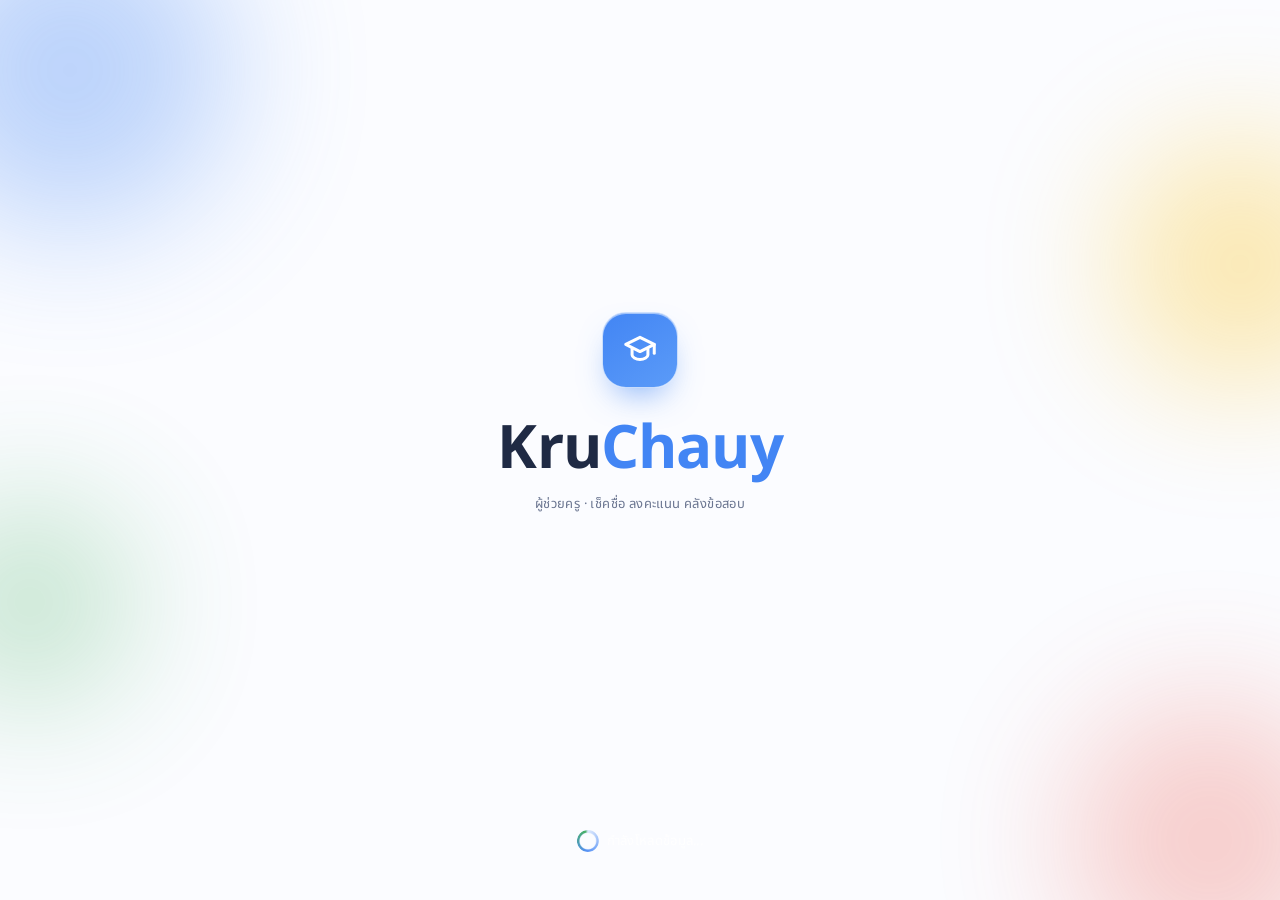
==== commit 12ffea99: "Update index.html" ====
--- a/index.html
+++ b/index.html
@@ -3,15 +3,16 @@
 <head>
 <meta charset="UTF-8">
 <meta name="theme-color" content="#d7defc">
-<meta name="viewport" content="width=device-width, initial-scale=1, viewport-fit=cover">
+<meta name="viewport" content="width=device-width, initial-scale=1, maximum-scale=1, viewport-fit=cover">
 <title>KruChauy</title>
 <!-- เปลี่ยนเลข v= ทุกครั้งที่อัปเดตไฟล์ เพื่อให้เบราว์เซอร์โหลดของใหม่ ไม่ใช้ของเก่าที่แคชไว้ -->
 <script>
 /* โหมดหน้าจอ: pc / mobile (จำค่าที่เลือกไว้ ถ้ายังไม่เคยเลือกจะเดาจากความกว้างจอ) — ตั้งก่อนวาดหน้าเพื่อกันภาพกระพริบ */
 (function(){var m="mobile";try{var s=localStorage.getItem("kc_mode");m=(s==="pc"||s==="mobile")?s:(window.innerWidth>=900?"pc":"mobile");}catch(e){}document.documentElement.classList.add("mode-"+m);})();
 </script>
-<link rel="stylesheet" href="StyleKruChauy.css?v=43">
-<script>try{var T={light:"#d7defc",cream:"#efe3c4",dark:"#121624",black:"#000000"};var t=localStorage.getItem("kc_theme");if(!T[t])t=matchMedia("(prefers-color-scheme: dark)").matches?"dark":"light";document.documentElement.dataset.theme=t;var mt=document.querySelector('meta[name="theme-color"]');if(mt)mt.setAttribute("content",T[t]);}catch(e){}</script>
+<link rel="stylesheet" href="StyleKruChauy.css?v=59">
+<link rel="stylesheet" href="FixboyChat.css?v=2">
+<script>try{var T={light:"#d7defc",cream:"#efe3c4",dark:"#121624",black:"#000000",fantasy:"#2a74d6"};var t=localStorage.getItem("kc_theme");if(!T[t])t=matchMedia("(prefers-color-scheme: dark)").matches?"dark":"light";document.documentElement.dataset.theme=t;var mt=document.querySelector('meta[name="theme-color"]');if(mt)mt.setAttribute("content",T[t]);}catch(e){}</script>
 </head>
 <body>
 <div id="splash"><div id="splashBg"><i class="orb o1"></i><i class="orb o2"></i><i class="orb o3"></i></div>
@@ -28,11 +29,10 @@
       <div class="mode-switch" id="modeSwitch" role="group" aria-label="เลือกขนาดหน้าจอ">
         <button type="button" data-mode="mobile">📱 มือถือ</button>
         <button type="button" data-mode="pc">💻 PC</button>
-      </div>
-      <div class="mode-switch" id="themeSwitch" style="margin-top:8px">
         <button type="button" id="themeBtn" aria-haspopup="dialog">🎨 ธีม</button>
       </div>
     </div>
+    <div class="period-bar" data-mode="home"></div>
     <div class="menu">
       <button class="menu-item c-blue" data-go="attend" style="--i:0">
         <span class="ico">✅</span>
@@ -71,7 +71,7 @@
   <section id="view-attend-setup" class="view">
     <div class="topbar">
       <button class="back-btn" data-back="view-home">‹</button>
-      <div class="tb-txt"><h2>เช็คชื่อ</h2><div class="sub">เลือกภาคเรียน ห้อง วิชา และวันที่</div></div>
+      <div class="tb-txt"><h2>เช็คชื่อ</h2><div class="sub">เลือกห้อง วิชา และวันที่</div></div>
       <span class="tb-ico">✅</span>
     </div>
     <div class="period-bar" data-mode="full"></div>
@@ -109,8 +109,8 @@
     <div class="card">
       <div class="field"><label>ห้อง / ชั้นปี</label><select id="repRoom" class="room-select"></select></div>
       <div class="field"><label>วิชา</label><select id="repSubject" class="subject-select"><option value="">เลือกห้องก่อน</option></select></div>
-      <div class="field"><label>ตั้งแต่วันที่ (วันสอน A)</label><input id="repStart" type="date"></div>
-      <div class="field"><label>สอนกี่คาบต่อสัปดาห์ (ใช้คำนวณ มส.)</label><input id="repHoursWeek" type="number" inputmode="numeric" min="1" max="40" step="1" placeholder="ไม่บังคับ — เว้นว่างได้ถ้าไม่ต้องการเช็ค มส."></div>
+      <div class="field"><label id="repStartLbl">ตั้งแต่วันที่ (วันสอน A)</label><input id="repStart" type="date"></div>
+      <div class="field" id="repHoursField"><label>สอนกี่คาบต่อสัปดาห์ (ใช้คำนวณ มส.)</label><input id="repHoursWeek" type="number" inputmode="numeric" min="1" max="40" step="1" placeholder="ไม่บังคับ — เว้นว่างได้ถ้าไม่ต้องการเช็ค มส."></div>
       <div id="repSourceNote" class="gen-preview" style="display:none;"></div>
       <div id="repCalcBox" style="display:none;">
         <div class="field"><label>สอนกี่คาบต่อสัปดาห์</label>
@@ -150,7 +150,7 @@
   <section id="view-scores-setup" class="view">
     <div class="topbar">
       <button class="back-btn" data-back="view-home">‹</button>
-      <div class="tb-txt"><h2>ลงคะแนน</h2><div class="sub">เลือกภาคเรียน ห้อง และวิชา</div></div>
+      <div class="tb-txt"><h2>ลงคะแนน</h2><div class="sub">เลือกห้อง และวิชา</div></div>
       <span class="tb-ico">📊</span>
     </div>
     <div class="period-bar" data-mode="full"></div>
@@ -280,7 +280,14 @@
         <button type="button" class="hr-tile sub" id="hrGoSubsidy">
           <span class="t-ico">💰</span><b>เงินอุดหนุน</b><small>สั่งชุดนักเรียน · สรุปยอด</small>
         </button>
-      </div>
+        <button type="button" class="hr-tile tbl" id="hrGoTable">
+          <span class="t-ico">🗓️</span><b>ตารางเรียน</b><small>ลากวางจัดตารางนักเรียน</small>
+        </button>
+        <button type="button" class="hr-tile abs" id="hrGoAbsent">
+          <span class="t-ico">📊</span><b>วิเคราะห์ขาด ลา สาย</b><small>เทียบวันที่ขาดกับตารางเรียน</small>
+        </button>
+      </div>
+      <div class="hr-print-row"><button type="button" class="btn btn-outline" id="hrPrintBtn">🖨 ปริ้นใบรายชื่อนักเรียน (ขาว-ดำ)</button></div>
       <div class="hr-search"><input id="hrSearch" type="search" placeholder="ค้นหาชื่อ / ชื่อเล่น / เลขที่" autocomplete="off"></div>
       <div class="hr-legend"><span><i class="dot stu"></i>โทรนักเรียน</span><span class="hr-legend-tip">แตะชื่อเพื่อดูข้อมูล / โทรผู้ปกครอง</span></div>
       <div class="hr-list" id="hrList"></div>
@@ -385,6 +392,50 @@
     </div>
     <div class="score-scroll" id="hrsPaneTable"><div id="hrsTableWrap"></div></div>
     <div class="hrs-total" id="hrsPaneTotal" style="display:none;"></div>
+  </section>
+
+  <!-- HOMEROOM: วิเคราะห์ขาด ลา สาย (จากชีท Attend) -->
+  <section id="view-hr-absent" class="view">
+    <div class="topbar">
+      <button class="back-btn" id="hraBack">‹</button>
+      <div class="tb-txt"><h2>วิเคราะห์ขาด ลา สาย</h2><div class="sub" id="hraSub"></div></div>
+      <span class="tb-ico">📊</span>
+    </div>
+    <div class="period-bar" data-mode="lock-term" data-compact="1"></div>
+    <div class="ab-ctl">
+      <div class="ab-seg" id="hraMode"><button type="button" data-m="al">ขาด+ลา</button><button type="button" data-m="ab">ขาด</button><button type="button" data-m="lv">ลา</button><button type="button" data-m="lt">สาย</button></div>
+      <div class="ab-seg" id="hraView"><button type="button" data-v="day">ตามวัน</button><button type="button" data-v="sub">ตามวิชา</button></div>
+    </div>
+    <div id="hraOverview"></div>
+    <div class="table-toolbar">
+      <button id="hraSort" class="btn btn-outline btn-sm">↕ เรียง: เลขที่</button>
+      <span class="score-info" id="hraInfo"></span>
+    </div>
+    <div class="score-scroll"><div id="hraWrap"></div></div>
+  </section>
+
+  <!-- HOMEROOM: ตารางเรียนของนักเรียน (ลากวางวิชาลงช่อง) -->
+  <section id="view-hr-table" class="view">
+    <div class="topbar">
+      <button class="back-btn" id="hrtBack">‹</button>
+      <div class="tb-txt"><h2>ตารางเรียน</h2><div class="sub" id="hrtSub"></div></div>
+      <span class="tb-ico">🗓️</span>
+    </div>
+    <div class="period-bar" data-mode="lock-term" data-compact="1"></div>
+    <div class="tt-palbox">
+      <div class="tt-pal-h"><b>วิชา</b><span>ลากไปวางในช่อง · หรือแตะวิชาแล้วแตะช่อง · ลากกลับมาตรงนี้เพื่อลบ</span></div>
+      <div class="tt-pal" id="hrtPal"></div>
+    </div>
+    <div class="table-toolbar">
+      <button id="hrtPrint" class="btn btn-outline btn-sm">🖨️ พิมพ์</button>
+      <button id="hrtClear" class="btn btn-outline btn-sm">ล้างตาราง</button>
+      <button id="hrtShuffle" class="btn btn-outline btn-sm" title="สุ่มสีวิชาใหม่">🎲 สุ่มสี</button>
+      <button id="hrtAddSub" class="btn btn-outline btn-sm">＋ เพิ่มวิชา</button>
+      <button id="hrtEditSub" class="btn btn-outline btn-sm">✏️ แก้ไขวิชา</button>
+      <span class="score-info" id="hrtInfo"></span>
+    </div>
+    <div class="tt-wrap" id="hrtWrap"></div>
+    <div class="hr-savebar"><button type="button" class="btn btn-primary" id="hrtSaveBtn" disabled>บันทึกตารางเรียน</button></div>
   </section>
 
   <!-- EXAM: หน้าแรก — รายการชุดข้อสอบ -->
@@ -516,6 +567,10 @@
       <div class="field"><label>วันที่ (แก้ไขได้ เช่น เลื่อนเพราะวันหยุด)</label><input id="actDateInput" type="date"></div>
       <div class="field"><label>ชื่องาน (ไม่ใส่ก็ได้)</label><input id="actName"></div>
       <div class="field"><label>คำอธิบายงาน (ไม่ใส่ก็ได้)</label><textarea id="actDesc"></textarea></div>
+      <div class="field extra-field">
+        <label class="sw"><input type="checkbox" id="actExtra"><span class="sw-track"></span>⭐ Extra · คะแนน ×2</label>
+        <p class="hint" style="margin:8px 0 0;">ใช้กับวันที่มอบหมาย 2 งานในวันเดียวกัน — นักเรียนต้องส่งครบ 2 งาน คะแนนช่องนี้จึงคิด ×2 (1-5 → 2-10) และนับเป็น 2 งานในสรุปคะแนน</p>
+      </div>
       <div class="modal-actions">
         <button class="btn btn-outline" data-close>ยกเลิก</button>
         <button id="actSaveBtn" class="btn btn-primary">บันทึก</button>
@@ -549,6 +604,7 @@
         <button type="button" class="theme-opt" data-theme="cream" role="radio"><span class="theme-prev tp-cream"><i></i><i></i></span><b>ครีม</b><small>ถนอมสายตา</small></button>
         <button type="button" class="theme-opt" data-theme="dark" role="radio"><span class="theme-prev tp-dark"><i></i><i></i></span><b>เข้ม</b><small>โทนกรมออกเทา</small></button>
         <button type="button" class="theme-opt" data-theme="black" role="radio"><span class="theme-prev tp-black"><i></i><i></i></span><b>ดำ</b></button>
+        <button type="button" class="theme-opt" data-theme="fantasy" role="radio"><span class="theme-prev tp-fantasy"><i></i><i></i></span><b>🌊 แฟนตาซี</b><small>ทะเล เรือใบ เมืองบนหน้าผา</small></button>
       </div>
       <div class="modal-actions">
         <button class="btn btn-outline" data-close>ปิด</button>
@@ -645,6 +701,22 @@
     </div>
   </div>
 
+  <div class="modal-backdrop hr-modal" id="modalHrtSub">
+    <div class="modal-sheet">
+      <h3 id="hrtSubTitle">เพิ่มวิชาอื่นๆ</h3>
+      <div class="field"><label>ชื่อวิชา</label><input id="hrtSubName" maxlength="40" placeholder="เช่น ภาษาอังกฤษ"></div>
+      <div class="field"><label>ชื่อย่อ (แสดงในช่องตาราง · ไม่บังคับ)</label><input id="hrtSubShort" maxlength="12" placeholder="เช่น อังกฤษ"></div>
+      <div class="so-chips hr-suggest" id="hrtSubSuggest"></div>
+      <div id="hrtSubTools" style="display:none;">
+        <div class="hr-doc-tools"><button type="button" class="btn btn-danger btn-sm" id="hrtSubDel">🗑 ลบวิชานี้</button></div>
+      </div>
+      <div class="modal-actions">
+        <button class="btn btn-outline" data-close>ยกเลิก</button>
+        <button class="btn btn-primary" id="hrtSubOk">เพิ่มวิชา</button>
+      </div>
+    </div>
+  </div>
+
   <div class="toast" id="toast"></div>
 
   <!-- SAVING OVERLAY -->
@@ -657,8 +729,9 @@
     </div>
   </div>
 </div>
-<script src="ScriptKruChauy.js?v=59"></script>
-<script src="tool.js?v=9"></script>
+<script src="ScriptKruChauy.js?v=73"></script>
+<script src="tool.js?v=36"></script>
 <script src="Khosob.js?v=2"></script>
+<script src="FixboyChat.js?v=2"></script>
 </body>
 </html>
--- a/StyleKruChauy.css
+++ b/StyleKruChauy.css
@@ -1,4 +1,4 @@
-@import url('https://fonts.googleapis.com/css2?family=Noto+Serif+Thai:wght@500;600;700&family=Noto+Sans+Thai:wght@400;500;600;700&display=swap');
+@import url('https://fonts.googleapis.com/css2?family=Noto+Serif+Thai:wght@500;600;700&family=Noto+Sans+Thai:wght@400;500;600;700&family=Cinzel:wght@600;700&display=swap');
 
 :root{
   --bg:#F4F6FB; --surface:#FFFFFF; --ink:#1B2233; --ink-soft:#5F6B85;
@@ -2140,3 +2140,383 @@
 html[data-theme="black"] .rcv-cash-state{background:#2A2411; border-color:#544829;}
 html[data-theme="black"] .rcv-cash-state.on{background:#1A2720; border-color:#21342A;}
 html[data-theme="black"] table.hr-sum tbody td.cash-td.none{background:#2A2411;}
+/* ===== Room dock (Meniscus) — ตัวเลือกห้อง/ชั้นปีแบบลูกบอลเลื่อน ===== */
+.mn-wrap{margin:6px 0 16px;}
+.mn-cap{display:flex; justify-content:space-between; align-items:baseline; margin-bottom:2px;}
+.mn-cap span{font-size:13px; font-weight:700; color:var(--ink);}
+.mn-cap small{font-size:11.5px; color:var(--ink-soft);}
+.mn-scroll{overflow-x:auto; overflow-y:hidden; scrollbar-width:none; margin:0 -4px -6px; padding:0 4px 16px;}
+.mn-scroll::-webkit-scrollbar{display:none;}
+.mn-dock{position:relative; min-height:90px; touch-action:pan-y; user-select:none; -webkit-user-select:none; cursor:grab;}
+.mn-dock.grab{cursor:grabbing;}
+.mn-skin{position:absolute; inset:0; width:100%; height:100%; overflow:visible; }
+.mn-skin path{stroke:color-mix(in srgb,var(--mn-c,var(--c-main,var(--gold))) 35%,var(--line)); stroke-width:1.5; transition:stroke .4s;}
+.mn-bead{position:absolute; top:4px; left:0; width:52px; height:52px; border-radius:50%; pointer-events:none; will-change:transform;
+  background:var(--mn-c,var(--c-main,var(--gold))); box-shadow:0 6px 18px -2px color-mix(in srgb,var(--mn-c,var(--c-main,var(--gold))) 60%,transparent); transition:background .4s,box-shadow .4s,opacity .3s;}
+.mn-dock.empty .mn-bead{opacity:0;}
+.mn-tabs{position:relative; height:90px; display:grid;}
+.mn-tab{position:relative; background:none; border:0; padding:0; font:inherit; cursor:pointer; -webkit-tap-highlight-color:transparent; color:var(--ink-soft);}
+.mn-tab:focus-visible{outline:2px solid var(--c-main,var(--gold)); outline-offset:-4px; border-radius:14px;}
+.mn-lb{position:absolute; left:0; right:0; top:60px; margin-top:-11px; line-height:22px; font-size:15px; font-weight:700; letter-spacing:.01em;
+  transition:transform .55s cubic-bezier(.3,1.4,.5,1),color .3s,font-size .3s;}
+.mn-tab[aria-selected="true"] .mn-lb{transform:translateY(-30px); color:var(--c-on,#fff); font-size:17px;}
+/* ปุ่ม "ค้าง" บนหัวคอลัมน์เช็คเอกสาร + รายการในหน้าต่างสรุป */
+table.hr-docs th .hd-miss{display:inline-block; margin-top:6px; padding:3px 9px; border-radius:999px; border:1px solid color-mix(in srgb,var(--absent) 45%,var(--line)); background:color-mix(in srgb,var(--absent) 9%,var(--surface)); color:var(--absent); font:inherit; font-size:11px; font-weight:700; cursor:pointer;}
+table.hr-docs th .hd-miss.ok{border-color:color-mix(in srgb,var(--present) 45%,var(--line)); background:color-mix(in srgb,var(--present) 9%,var(--surface)); color:var(--present);}
+.hrm-list{max-height:52vh; overflow-y:auto; display:flex; flex-direction:column; gap:6px; margin-top:6px;}
+.hrm-row{display:flex; gap:8px; align-items:flex-start; padding:9px 12px; border-radius:12px; background:var(--bg); font-size:14px; font-weight:600; color:var(--ink);}
+.hrm-row .hrm-docs{display:flex; flex-wrap:wrap; gap:5px; margin-top:5px;}
+.hrm-row .hrm-docs i{font-style:normal; font-size:11.5px; font-weight:700; padding:2px 8px; border-radius:999px; background:color-mix(in srgb,var(--absent) 12%,var(--surface)); color:var(--absent);}
+.hrm-done{text-align:center; padding:22px 10px; color:var(--present); font-weight:700;}
+
+/* กรอบเดียว: พื้นไล่เฉดตามสีห้อง + ช่องรายวิชาอยู่ในกรอบ */
+.mn-skin .s1{stop-color:color-mix(in srgb,var(--mn-c,var(--c-main,var(--gold))) 13%,var(--surface)); transition:stop-color .4s;}
+.mn-skin .s2{stop-color:color-mix(in srgb,var(--mn-c,var(--c-main,var(--gold))) 4%,var(--surface)); transition:stop-color .4s;}
+.mn-sub{position:sticky; left:0; width:var(--vw,100%); box-sizing:border-box; padding:0 14px 14px; margin-top:-8px;}
+.mn-sub .field{margin:0; position:relative;}
+.mn-sub .field label{display:none;}
+.mn-sub .field::before{content:"📖"; position:absolute; left:15px; top:50%; transform:translateY(-50%); font-size:19px; pointer-events:none; z-index:1;}
+.mn-sub select{width:100%; appearance:none; -webkit-appearance:none; font:inherit; font-size:15px; font-weight:600; color:var(--ink);
+  padding:14px 42px 14px 44px; text-overflow:ellipsis; border-radius:20px; cursor:pointer; outline:0;
+  border:1.5px solid color-mix(in srgb,var(--mn-c,var(--c-main,var(--gold))) 28%,var(--line));
+  background:color-mix(in srgb,var(--surface) 82%,var(--mn-c,var(--c-main,var(--gold))) 4%)
+    url("data:image/svg+xml,%3Csvg xmlns='http://www.w3.org/2000/svg' width='20' height='20' viewBox='0 0 24 24' fill='none' stroke='%235F6B85' stroke-width='2.6' stroke-linecap='round' stroke-linejoin='round'%3E%3Cpath d='M6 9l6 6 6-6'/%3E%3C/svg%3E") no-repeat right 16px center;
+  box-shadow:inset 0 2px 6px rgba(27,34,51,.05), 0 6px 14px -8px color-mix(in srgb,var(--mn-c,var(--c-main,var(--gold))) 55%,transparent);
+  transition:border-color .3s,box-shadow .3s;}
+.mn-sub select:focus{border-color:var(--mn-c,var(--c-main,var(--gold))); box-shadow:0 0 0 4px color-mix(in srgb,var(--mn-c,var(--c-main,var(--gold))) 22%,transparent);}
+/* สรุปมาเรียน Homeroom: เส้นคั่นต้นสัปดาห์ (วันจันทร์) */
+#view-attend-report table.score-table th.wk-start, #view-attend-report table.score-table td.wk-start{border-left:2px solid #C9D2E3;}
+
+/* =====================================================================
+   โหมดแฟนตาซี (data-theme="fantasy") — ทะเลฟ้า เรือใบ เมืองบนหน้าผา
+   พื้นหลัง: image/OceanMB.png (มือถือ) · image/OceanPC.png (โหมด PC)
+   UI = "กระจกฝ้า" ลอยบนภาพ · ใช้ :where() กับส่วนฐาน เพื่อไม่ทับสถานะ .on/.active
+   ===================================================================== */
+html[data-theme="fantasy"]{
+  color-scheme:light; background:#1c63c8;
+  --bg:transparent; --surface:rgba(255,255,255,.82); --ink:#0E2A4F; --ink-soft:#456189;
+  --gold:#1F7AE0; --gold-soft:#BBD9FB; --line:rgba(31,122,224,.16);
+  --fx-glass:linear-gradient(160deg,rgba(255,255,255,.88),rgba(238,247,255,.68));
+  --fx-edge:rgba(255,255,255,.78);
+  --fx-shadow:0 16px 36px -18px rgba(6,32,78,.6), inset 0 1px 0 rgba(255,255,255,.9);
+  --fx-lantern:#F2B84B; --fx-teal:#14B3C4; --fx-ocean:#1F7AE0;
+}
+html[data-theme="fantasy"] body{background:transparent; color:var(--ink);}
+html[data-theme="fantasy"] body::before{
+  content:""; position:fixed; inset:0; z-index:-1; pointer-events:none;
+  background:#1c63c8 url("image/OceanMB.png") center bottom/cover no-repeat;
+}
+html.mode-pc[data-theme="fantasy"] body::before{background-image:url("image/OceanPC.png"); background-position:center;}
+html[data-theme="fantasy"] ::selection{background:rgba(31,122,224,.3);}
+
+/* ---- สีประจำหมวด ให้เข้าชุดภาพ ---- */
+html[data-theme="fantasy"] .c-blue{--c-bg:#E1EFFF; --c-main:#1F7AE0; --c-ink:#0B3A7A; --c-sh:rgba(31,122,224,.7);}
+html[data-theme="fantasy"] .c-green{--c-bg:#DDF4E8; --c-main:#2DAA78; --c-ink:#115B3D; --c-sh:rgba(45,170,120,.7);}
+html[data-theme="fantasy"] .c-yellow{--c-bg:#FFF0CC; --c-main:#F2B84B; --c-ink:#7A4A00; --c-sh:rgba(242,184,75,.85);}
+html[data-theme="fantasy"] .c-purple{--c-bg:#E9E6FF; --c-main:#7C6CF0; --c-ink:#3E2FA8; --c-sh:rgba(124,108,240,.7);}
+html[data-theme="fantasy"] .c-rose{--c-bg:#FFE3EC; --c-main:#EE6B8E; --c-ink:#9D1F4B; --c-sh:rgba(238,107,142,.7);}
+
+/* ---- โลโก้หน้าแรก ---- */
+html[data-theme="fantasy"] .brand{position:relative;}
+html[data-theme="fantasy"] .brand .mark{font-family:'Cinzel','Noto Serif Thai',serif; font-size:44px; font-weight:700; letter-spacing:1.5px; color:#fff;
+  text-shadow:0 2px 0 rgba(8,40,100,.35), 0 8px 28px rgba(8,40,100,.6);}
+html[data-theme="fantasy"] .brand .mark span{color:var(--fx-lantern);}
+html[data-theme="fantasy"] .brand .rule{position:relative; width:112px; height:3px; overflow:visible; border-radius:3px;
+  background:linear-gradient(90deg,transparent,#fff 22%,var(--fx-lantern) 50%,#fff 78%,transparent);}
+html[data-theme="fantasy"] .brand .rule::after{content:""; position:absolute; left:50%; top:50%; width:11px; height:11px; border-radius:3px;
+  background:var(--fx-lantern); transform:translate(-50%,-50%) rotate(45deg); box-shadow:0 0 16px 4px rgba(242,184,75,.85);}
+html[data-theme="fantasy"] .brand .tag{color:#fff; font-size:14px; letter-spacing:.7px; text-shadow:0 1px 12px rgba(8,40,100,.8);}
+/* นกนางนวลบินผ่าน: สไปรต์ image/SeagullFly.png (8 เฟรมกางปีก-หุบปีก เรียงแนวนอน)
+   ใช้ position:fixed → นกบินพ้นขอบจอก็ไม่ทำให้หน้าเว็บมีแถบเลื่อนด้านข้าง */
+html[data-theme="fantasy"] .brand::before,html[data-theme="fantasy"] .brand::after{
+  content:""; position:fixed; left:0; top:calc(env(safe-area-inset-top,0px) + 12px); z-index:1; pointer-events:none;
+  --gw:68px; width:var(--gw); height:calc(var(--gw) * .98);
+  background:url("image/SeagullFly.png") 0 0/calc(var(--gw) * 8) 100% no-repeat;
+  filter:drop-shadow(0 3px 5px rgba(8,40,100,.35)); transform:translate(8vw,0);
+}
+html[data-theme="fantasy"] .brand::after{--gw:44px; top:calc(env(safe-area-inset-top,0px) + 74px); opacity:.88; transform:translate(62vw,0);}
+@media (prefers-reduced-motion:no-preference){
+  html[data-theme="fantasy"] .brand::before{animation:fxGull 26s linear infinite, fxFlap .8s steps(8) infinite;}
+  html[data-theme="fantasy"] .brand::after{animation:fxGull 34s linear infinite -14s, fxFlap .9s steps(8) infinite -.3s;}
+  html[data-theme="fantasy"] .menu-item .ico{animation:fxBob 4.4s ease-in-out infinite; animation-delay:calc(var(--i,0) * -.8s);}
+  html[data-theme="fantasy"] #splashBg{animation:fxDrift 14s ease-out both;}
+}
+@keyframes fxGull{0%{transform:translate(-16vw,6px)}25%{transform:translate(22vw,-8px)}50%{transform:translate(52vw,4px)}75%{transform:translate(82vw,-8px)}100%{transform:translate(116vw,6px)}}
+@keyframes fxFlap{to{background-position-x:calc(var(--gw) * -8)}}
+@keyframes fxBob{0%,100%{transform:translateY(0) rotate(-3deg)}50%{transform:translateY(-3px) rotate(3deg)}}
+@keyframes fxDrift{from{transform:scale(1)}to{transform:scale(1.09)}}
+
+html[data-theme="fantasy"] .mode-switch{background:rgba(255,255,255,.74); border:1px solid var(--fx-edge); backdrop-filter:blur(10px) saturate(1.4); -webkit-backdrop-filter:blur(10px) saturate(1.4);}
+html[data-theme="fantasy"] .mode-switch button.on{background:linear-gradient(135deg,#1F7AE0,#14B3C4); box-shadow:0 6px 12px -6px rgba(31,122,224,.8);}
+
+/* ---- เมนูหน้าแรก: การ์ดกระจก + ไอคอนเป็นช่องหน้าต่างเรือ ---- */
+html[data-theme="fantasy"] .menu-item{
+  background:var(--fx-glass); border:1px solid var(--fx-edge); color:var(--c-ink);
+  backdrop-filter:blur(14px) saturate(1.5); -webkit-backdrop-filter:blur(14px) saturate(1.5);
+  box-shadow:var(--fx-shadow); position:relative; overflow:hidden;
+}
+html[data-theme="fantasy"] .menu-item::before{content:""; position:absolute; left:0; top:14%; bottom:14%; width:4px; border-radius:0 4px 4px 0; background:var(--c-main); box-shadow:0 0 14px var(--c-main);}
+html[data-theme="fantasy"] .menu-item:hover{transform:translateY(-3px); border-color:#fff; box-shadow:0 22px 40px -18px rgba(6,32,78,.7), inset 0 1px 0 #fff;}
+html[data-theme="fantasy"] .menu-item .ico{border-radius:50%; border:3px solid rgba(255,255,255,.95);
+  background:radial-gradient(circle at 32% 28%, color-mix(in srgb,var(--c-main) 45%,#fff) 0, var(--c-main) 62%);
+  box-shadow:0 0 0 2px var(--c-main), 0 10px 18px -8px var(--c-sh);}
+html[data-theme="fantasy"] .menu-item h3{font-weight:700;}
+html[data-theme="fantasy"] .menu-item p{opacity:.8;}
+
+/* ---- แถบหัวหน้า / การ์ด / กล่องต่างๆ = กระจกฝ้า ---- */
+html[data-theme="fantasy"] .topbar{
+  background:var(--fx-glass); border:1px solid var(--fx-edge);
+  backdrop-filter:blur(14px) saturate(1.5); -webkit-backdrop-filter:blur(14px) saturate(1.5); box-shadow:var(--fx-shadow);
+}
+html[data-theme="fantasy"] :where(.card,.score-scroll,.exam-setup){
+  background:var(--fx-glass); border:1px solid var(--fx-edge);
+  backdrop-filter:blur(14px) saturate(1.4); -webkit-backdrop-filter:blur(14px) saturate(1.4); box-shadow:var(--fx-shadow);
+}
+html[data-theme="fantasy"] .score-scroll{background:rgba(255,255,255,.93);}
+html[data-theme="fantasy"] :where(.roster-row,.hr-row,.so-card,.tot-card,.w-card,.examset-card,.ek-row,.blk-room,.rcv-col,.scan-result,.empty-note,.sum-all,.so-bar){
+  background:rgba(255,255,255,.84); border:1px solid var(--fx-edge); box-shadow:0 10px 24px -16px rgba(6,32,78,.55);
+}
+html[data-theme="fantasy"] .modal-backdrop{background:rgba(6,36,84,.48); backdrop-filter:blur(6px); -webkit-backdrop-filter:blur(6px);}
+html[data-theme="fantasy"] .modal-sheet{
+  background:linear-gradient(170deg,rgba(255,255,255,.96),rgba(236,246,255,.92)); border:1px solid var(--fx-edge);
+  box-shadow:0 -10px 40px -12px rgba(6,32,78,.55);
+}
+html[data-theme="fantasy"] .modal-sheet::before{background:rgba(31,122,224,.25);}
+html[data-theme="fantasy"] .table-toolbar{background:var(--fx-glass); border:1px solid var(--fx-edge); border-radius:16px; padding:8px 12px; align-items:center;}
+html[data-theme="fantasy"] #view-attend-list .actions-fixed{background:linear-gradient(180deg,rgba(14,60,140,0),rgba(14,60,140,.38) 55%);}
+
+/* ---- ช่องกรอก ---- */
+html[data-theme="fantasy"] :where(.field input,.field select,.field textarea,.hr-search input,.stu-search input){
+  background:rgba(255,255,255,.9); border:1.5px solid rgba(31,122,224,.26); color:var(--ink);
+}
+html[data-theme="fantasy"] .field input:focus,html[data-theme="fantasy"] .field select:focus,html[data-theme="fantasy"] .field textarea:focus{
+  outline:3px solid rgba(31,122,224,.22); border-color:var(--fx-ocean); background:#fff;}
+html[data-theme="fantasy"] .field label{color:var(--ink-soft); font-weight:600;}
+
+/* ---- ปุ่ม ---- */
+html[data-theme="fantasy"] .btn-primary{
+  background:linear-gradient(135deg,var(--c-main,#1F7AE0),color-mix(in srgb,var(--c-main,#1F7AE0) 55%,#14B3C4));
+  border:1px solid rgba(255,255,255,.4); box-shadow:0 14px 26px -14px var(--c-sh,rgba(31,122,224,.8)), inset 0 1px 0 rgba(255,255,255,.5);
+}
+html[data-theme="fantasy"] :where(.btn-outline,.btn-gold,.back-btn,.focus-btn,.seg button,.score-tabs button,.blk-filters button,.hr-rooms button,.ek-opts button,.so-chip,.so-step button,.rcv-step button,.rc-step button,.scan-num-btn){
+  background:rgba(255,255,255,.86); border-color:rgba(31,122,224,.22); color:var(--ink);
+}
+html[data-theme="fantasy"] .btn-outline{backdrop-filter:blur(8px); -webkit-backdrop-filter:blur(8px); box-shadow:0 8px 18px -12px rgba(6,32,78,.5);}
+html[data-theme="fantasy"] .btn-danger{background:rgba(255,236,238,.92);}
+
+/* ---- แถบภาคเรียน/ประเภท ---- */
+html[data-theme="fantasy"] .period-bar{background:linear-gradient(135deg,#0D3270,#1F6FD1); border:1px solid rgba(255,255,255,.35); box-shadow:0 16px 30px -16px rgba(6,32,78,.75), inset 0 1px 0 rgba(255,255,255,.35);}
+html[data-theme="fantasy"] .period-bar[data-type="กลางภาค"]{background:linear-gradient(135deg,#0B6F86,#19B6B0);}
+html[data-theme="fantasy"] .period-bar[data-type="ปลายภาค"]{background:linear-gradient(135deg,#B8501B,#F2B84B);}
+html[data-theme="fantasy"] .period-bar[data-mode="term"]{background:linear-gradient(135deg,#14408F,#3A8BF0);}
+
+/* ---- ตัวชี้นำ ---- */
+html[data-theme="fantasy"] .loading-overlay{
+  background:linear-gradient(180deg,rgba(10,50,130,.62),rgba(10,100,180,.5)), url("image/OceanMB.png") center/cover no-repeat;
+}
+html.mode-pc[data-theme="fantasy"] .loading-overlay{background-image:linear-gradient(180deg,rgba(10,50,130,.62),rgba(10,100,180,.5)), url("image/OceanPC.png");}
+
+/* ---- Splash ---- */
+html[data-theme="fantasy"] #splashBg{
+  background:linear-gradient(180deg,rgba(6,30,80,.4),rgba(6,30,80,.05) 45%,rgba(6,30,80,.5)), url("image/OceanMB.png") center/cover no-repeat;
+}
+html.mode-pc[data-theme="fantasy"] #splashBg{background-image:linear-gradient(180deg,rgba(6,30,80,.4),rgba(6,30,80,.05) 45%,rgba(6,30,80,.5)), url("image/OceanPC.png");}
+html[data-theme="fantasy"] #splashBg .orb{display:none;}
+html[data-theme="fantasy"] #splashLogo{font-family:'Cinzel','Noto Serif Thai',serif; letter-spacing:1.5px; text-shadow:0 6px 24px rgba(8,40,100,.7);}
+html[data-theme="fantasy"] #splashLogo span,html[data-theme="fantasy"] #splashLogo.go span{color:var(--fx-lantern);}
+html[data-theme="fantasy"] #splashLogo.go{color:#fff;}
+
+/* ---- ตัวอย่างในหน้าเลือกธีม ---- */
+.theme-opt[data-theme="fantasy"]{grid-column:1/-1;}
+.tp-fantasy{height:84px !important; justify-content:flex-end; background:url("image/OceanPC.png") center/cover no-repeat;}
+.tp-fantasy i{background:rgba(255,255,255,.8); backdrop-filter:blur(4px);} .tp-fantasy i:last-child{background:#F2B84B;}
+
+/* =====================================================================
+   โหมดแฟนตาซี · หน้าแรกแบบป้ายผ้าม้วน (image/banner-*.webp + image/icon-*.webp)
+   ===================================================================== */
+html[data-theme="fantasy"] .c-teal{--c-bg:#DDF3F6; --c-main:#14A3B8; --c-ink:#0C5A66; --c-sh:rgba(20,163,184,.7);}
+html[data-theme="fantasy"] .menu{gap:22px;}
+html.mode-pc[data-theme="fantasy"] .menu{gap:26px 30px;}
+
+html[data-theme="fantasy"] .menu-item[data-go]{
+  background:var(--ban) center/100% 100% no-repeat; border:none; box-shadow:none; overflow:visible;
+  backdrop-filter:none; -webkit-backdrop-filter:none; border-radius:0;
+  min-height:130px; padding:22px 44px 22px 104px; gap:0; color:var(--c-ink);
+  filter:drop-shadow(0 12px 12px rgba(6,32,78,.38)); transition:transform .18s ease, filter .18s ease;
+}
+html[data-theme="fantasy"] .menu-item[data-go]::before{display:none;}
+html[data-theme="fantasy"] .menu-item[data-go]:hover{transform:translateY(-4px) scale(1.012); filter:drop-shadow(0 18px 16px rgba(6,32,78,.45)) brightness(1.04);}
+html[data-theme="fantasy"] .menu-item[data-go]:active{transform:scale(.985);}
+html[data-theme="fantasy"] .menu-item[data-go] .txt{padding-top:2px;}
+html[data-theme="fantasy"] .menu-item[data-go] h3{font-size:19px; font-weight:700; color:var(--c-ink); text-shadow:0 1px 0 rgba(255,255,255,.7);}
+html[data-theme="fantasy"] .menu-item[data-go] p{font-size:12.5px; line-height:1.45; color:var(--c-ink); opacity:.86;}
+html[data-theme="fantasy"] .menu-item[data-go] .arrow{position:absolute; right:28px; top:50%; transform:translateY(-50%); color:var(--c-ink); opacity:.8; font-size:30px;}
+html[data-theme="fantasy"] .menu-item[data-go] .ico{
+  position:absolute; left:4px; top:50%; width:96px; height:96px; margin-top:-48px; flex:none; padding:0;
+  font-size:0; border:none; border-radius:0; background:var(--icn) center/contain no-repeat; box-shadow:none;
+  filter:drop-shadow(0 6px 6px rgba(6,32,78,.35));
+}
+html[data-theme="fantasy"] .menu-item[data-go="attend"]{--ban:url("image/banner-attend.webp"); --c-ink:#1E4C94;}
+html[data-theme="fantasy"] .menu-item[data-go="attend"] .ico{--icn:url("image/icon-attend.webp");}
+html[data-theme="fantasy"] .menu-item[data-go="scores"]{--ban:url("image/banner-scores.webp"); --c-ink:#3F6A24;}
+html[data-theme="fantasy"] .menu-item[data-go="scores"] .ico{--icn:url("image/icon-scores.webp");}
+html[data-theme="fantasy"] .menu-item[data-go="homeroom"]{--ban:url("image/banner-homeroom.webp"); --c-ink:#A32C57;}
+html[data-theme="fantasy"] .menu-item[data-go="homeroom"] .ico{--icn:url("image/icon-homeroom.webp");}
+html[data-theme="fantasy"] .menu-item[data-go="teaching"]{--ban:url("image/banner-teaching.webp"); --c-ink:#855210;}
+html[data-theme="fantasy"] .menu-item[data-go="teaching"] .ico{--icn:url("image/icon-teaching.webp");}
+html[data-theme="fantasy"] .menu-item[data-go="exam"]{--ban:url("image/banner-exam.webp"); --c-ink:#43359A;}
+html[data-theme="fantasy"] .menu-item[data-go="tools"]{--ban:url("image/banner-tools.webp"); --c-ink:#0F5F6E;}
+html[data-theme="fantasy"] .menu-item[data-go="tools"] .ico{--icn:url("image/icon-tools.webp");}
+/* ตรวจข้อสอบ: ยังไม่มีไอคอนในชุดภาพ → วาดเหรียญทองม่วงด้วย CSS (ถ้ามี image/icon-exam.webp ให้เปลี่ยนเป็นภาพ) */
+html[data-theme="fantasy"] .menu-item[data-go="exam"] .ico{
+  left:14px; width:78px; height:78px; margin-top:-39px; font-size:34px; display:flex; align-items:center; justify-content:center;
+  border-radius:50%; border:6px solid #E8B64A; background:radial-gradient(circle at 35% 30%,#BDB0FF,#6A56E0 60%,#3F2FA8);
+  box-shadow:inset 0 0 0 2px #FFF1C2, 0 8px 12px -6px rgba(63,47,168,.8);
+}
+html.mode-pc[data-theme="fantasy"] .menu-item[data-go]{min-height:172px; padding-left:132px; padding-right:56px;}
+html.mode-pc[data-theme="fantasy"] .menu-item[data-go] h3{font-size:23px;}
+html.mode-pc[data-theme="fantasy"] .menu-item[data-go] p{font-size:14px;}
+html.mode-pc[data-theme="fantasy"] .menu-item[data-go] .ico{width:118px; height:118px; margin-top:-59px; left:8px;}
+html.mode-pc[data-theme="fantasy"] .menu-item[data-go="exam"] .ico{left:22px; width:96px; height:96px; margin-top:-48px; font-size:42px;}
+html.mode-pc[data-theme="fantasy"] .menu-item[data-go] .arrow{right:40px;}
+
+/* ---- โลโก้แบบในภาพตัวอย่าง ---- */
+html[data-theme="fantasy"] .brand .mark{text-transform:uppercase; font-size:46px; letter-spacing:2px; color:#fff;
+  text-shadow:0 0 22px rgba(255,255,255,.55), 0 4px 18px rgba(8,40,100,.65);}
+html.mode-pc[data-theme="fantasy"] .brand .mark{font-size:62px;}
+html[data-theme="fantasy"] .brand .mark span{background:linear-gradient(180deg,#FFE9A8 0,#F2B84B 55%,#C98A22 100%); -webkit-background-clip:text; background-clip:text; color:transparent; -webkit-text-fill-color:transparent; text-shadow:none; filter:drop-shadow(0 3px 6px rgba(8,40,100,.5));}
+html[data-theme="fantasy"] .brand .mark::before{content:""; display:block; height:26px; margin:0 auto 2px; max-width:300px;
+  background:url("data:image/svg+xml,%3Csvg xmlns='http://www.w3.org/2000/svg' viewBox='0 0 300 30'%3E%3Cpath d='M30 15H128M172 15H270' stroke='%23F7D98A' stroke-width='2' stroke-linecap='round'/%3E%3Cpath d='M150 1L155 11L165 15L155 19L150 29L145 19L135 15L145 11Z' fill='%23FFEDB0' stroke='%23F2B84B' stroke-width='1.2'/%3E%3C/svg%3E") center/contain no-repeat;
+  filter:drop-shadow(0 0 8px rgba(255,220,130,.9));}
+html[data-theme="fantasy"] .brand .tag::before,html[data-theme="fantasy"] .brand .tag::after{content:""; display:inline-block; width:44px; height:2px; margin:0 12px; vertical-align:middle; border-radius:2px;
+  background:linear-gradient(90deg,transparent,#fff);}
+html[data-theme="fantasy"] .brand .tag::after{transform:scaleX(-1);}
+
+/* ---- สวิตช์มือถือ/PC/ธีม: กรอบทองคู่ ---- */
+html[data-theme="fantasy"] .mode-switch{
+  border:3px solid transparent; padding:4px 6px; gap:2px;
+  background:linear-gradient(180deg,#FFFBF0,#F1E5CE) padding-box, linear-gradient(135deg,#FBE3A0,#C58A2B 45%,#FBE3A0 70%,#B9771C) border-box;
+  box-shadow:0 10px 22px -10px rgba(6,32,78,.7), inset 0 0 0 1px rgba(255,255,255,.7);
+}
+html[data-theme="fantasy"] .mode-switch button{color:#4A3A22; font-weight:700;}
+html[data-theme="fantasy"] .mode-switch button.on{background:linear-gradient(135deg,#1C63D8,#2AA6F2); color:#fff; box-shadow:0 0 16px rgba(60,160,255,.85), inset 0 1px 0 rgba(255,255,255,.5);}
+
+/* =====================================================================
+   โหมดแฟนตาซี · กรอบป้ายทะเล (image/frame-01..10.webp ตัดจาก Oceanic_Fantasy_Banner_Collection)
+   ใช้กับเมนูย่อยที่ยังไม่มีกรอบ (ตรวจข้อสอบ/เครื่องมือครู ฯลฯ) และปุ่มใหญ่ระดับหน้า เช่น เริ่มเช็คชื่อ · สรุปคะแนน · สรุปงานค้าง
+   สลับลายกรอบตามลำดับปุ่มในหน้า · --pl/--pr = สัดส่วนที่เว้นให้ลายตกแต่งซ้าย/ขวา
+   ===================================================================== */
+html[data-theme="fantasy"] .menu > .menu-item:not([data-go]){
+  background:var(--fr) center/100% 100% no-repeat; border:none; border-radius:0; box-shadow:none; overflow:visible;
+  backdrop-filter:none; -webkit-backdrop-filter:none; box-sizing:border-box;
+  width:min(100%,600px); margin-left:auto; margin-right:auto; height:auto; aspect-ratio:var(--ar);
+  padding:calc(min(100%,600px) * .05) calc(min(100%,600px) * var(--pr)) calc(min(100%,600px) * .012) calc(min(100%,600px) * var(--pl));
+  color:#12407F; font-weight:700; text-shadow:0 1px 0 rgba(255,255,255,.85);
+  filter:drop-shadow(0 8px 8px rgba(6,32,78,.35)); transition:transform .18s ease, filter .18s ease;
+  gap:10px;
+}
+html[data-theme="fantasy"] .view > button.btn:not(.btn-sm):not(#teachSaveBtn){
+  background:var(--fr) center/100% 100% no-repeat; border:none; border-radius:0; box-shadow:none; overflow:visible;
+  backdrop-filter:none; -webkit-backdrop-filter:none; box-sizing:border-box;
+  width:min(100%,600px); margin-left:auto; margin-right:auto; height:auto; aspect-ratio:var(--ar);
+  padding:calc(min(100%,600px) * .05) calc(min(100%,600px) * var(--pr)) calc(min(100%,600px) * .012) calc(min(100%,600px) * var(--pl));
+  color:#12407F; font-weight:700; text-shadow:0 1px 0 rgba(255,255,255,.85);
+  filter:drop-shadow(0 8px 8px rgba(6,32,78,.35)); transition:transform .18s ease, filter .18s ease;
+  display:flex; align-items:center; justify-content:center; font-size:16px; line-height:1.3;
+}
+html[data-theme="fantasy"] .view > button.btn:not(.btn-sm):not(#teachSaveBtn).btn-primary{filter:drop-shadow(0 0 10px rgba(242,184,75,.75)) drop-shadow(0 8px 8px rgba(6,32,78,.35));}
+html[data-theme="fantasy"] .menu > .menu-item:not([data-go]):hover{transform:translateY(-3px) scale(1.012); filter:drop-shadow(0 14px 12px rgba(6,32,78,.45)) brightness(1.05);}
+html[data-theme="fantasy"] .menu > .menu-item:not([data-go]):active{transform:scale(.985);}
+html[data-theme="fantasy"] .view > button.btn:not(.btn-sm):not(#teachSaveBtn):hover{transform:translateY(-3px) scale(1.012); filter:drop-shadow(0 14px 12px rgba(6,32,78,.45)) brightness(1.05);}
+html[data-theme="fantasy"] .view > button.btn:not(.btn-sm):not(#teachSaveBtn):active{transform:scale(.985);}
+html[data-theme="fantasy"] .menu > .menu-item:not([data-go]):nth-of-type(6n+1),
+html[data-theme="fantasy"] .view > button.btn:not(.btn-sm):not(#teachSaveBtn):nth-of-type(6n+1){--fr:url("image/frame-04.webp"); --ar:4.899; --pl:0.12; --pr:0.12;}
+html[data-theme="fantasy"] .menu > .menu-item:not([data-go]):nth-of-type(6n+2),
+html[data-theme="fantasy"] .view > button.btn:not(.btn-sm):not(#teachSaveBtn):nth-of-type(6n+2){--fr:url("image/frame-03.webp"); --ar:4.395; --pl:0.18; --pr:0.11;}
+html[data-theme="fantasy"] .menu > .menu-item:not([data-go]):nth-of-type(6n+3),
+html[data-theme="fantasy"] .view > button.btn:not(.btn-sm):not(#teachSaveBtn):nth-of-type(6n+3){--fr:url("image/frame-07.webp"); --ar:4.772; --pl:0.15; --pr:0.14;}
+html[data-theme="fantasy"] .menu > .menu-item:not([data-go]):nth-of-type(6n+4),
+html[data-theme="fantasy"] .view > button.btn:not(.btn-sm):not(#teachSaveBtn):nth-of-type(6n+4){--fr:url("image/frame-10.webp"); --ar:5.184; --pl:0.18; --pr:0.1;}
+html[data-theme="fantasy"] .menu > .menu-item:not([data-go]):nth-of-type(6n+5),
+html[data-theme="fantasy"] .view > button.btn:not(.btn-sm):not(#teachSaveBtn):nth-of-type(6n+5){--fr:url("image/frame-05.webp"); --ar:4.79; --pl:0.23; --pr:0.11;}
+html[data-theme="fantasy"] .menu > .menu-item:not([data-go]):nth-of-type(6n),
+html[data-theme="fantasy"] .view > button.btn:not(.btn-sm):not(#teachSaveBtn):nth-of-type(6n){--fr:url("image/frame-08.webp"); --ar:4.519; --pl:0.13; --pr:0.16;}
+/* ไอคอน/ข้อความในกรอบเมนูย่อย */
+html[data-theme="fantasy"] .menu > .menu-item:not([data-go]){padding-left:calc(min(100%,600px) * (var(--pl) + .025)); gap:14px;}
+html[data-theme="fantasy"] .menu > .menu-item:not([data-go])::before{display:none;}
+html[data-theme="fantasy"] .menu > .menu-item:not([data-go]) .ico{width:40px; height:40px; font-size:20px; border-width:2px; flex:none;}
+html[data-theme="fantasy"] .menu > .menu-item:not([data-go]) h3{font-size:16px; line-height:1.25; text-shadow:0 1px 0 rgba(255,255,255,.85);}
+html[data-theme="fantasy"] .menu > .menu-item:not([data-go]) p{font-size:11.5px; line-height:1.3; margin-top:2px; opacity:.85;}
+html[data-theme="fantasy"] .menu > .menu-item:not([data-go]) .arrow{font-size:24px; opacity:.75;}
+html.mode-pc[data-theme="fantasy"] .menu > .menu-item:not([data-go]) h3{font-size:19px;}
+html.mode-pc[data-theme="fantasy"] .menu > .menu-item:not([data-go]) p{font-size:13px;}
+html.mode-pc[data-theme="fantasy"] .view > button.btn:not(.btn-sm):not(#teachSaveBtn){font-size:19px;}
+
+/* ---- เมนูหน้าแรกอื่นๆ ที่ฉีดมาจากไฟล์อื่น (เช่น คลังข้อสอบจาก Khosob.js) และยังไม่มีป้ายของตัวเอง: ใช้กรอบทะเลแทน ---- */
+html[data-theme="fantasy"] .menu-item[data-go]:not([data-go="attend"]):not([data-go="scores"]):not([data-go="homeroom"]):not([data-go="teaching"]):not([data-go="exam"]):not([data-go="tools"]){
+  --ban:url("image/frame-05.webp"); --c-ink:#12407F;
+  min-height:0; aspect-ratio:4; box-sizing:border-box; gap:12px; align-items:center;
+  padding:calc(100% * .05) calc(100% * .15) calc(100% * .012) calc(100% * .255);
+  filter:drop-shadow(0 8px 8px rgba(6,32,78,.35));
+}
+html.mode-pc[data-theme="fantasy"] .menu-item[data-go]:not([data-go="attend"]):not([data-go="scores"]):not([data-go="homeroom"]):not([data-go="teaching"]):not([data-go="exam"]):not([data-go="tools"]){min-height:0; padding:calc(100% * .05) calc(100% * .15) calc(100% * .012) calc(100% * .255);}
+html[data-theme="fantasy"] .menu-item[data-go]:not([data-go="attend"]):not([data-go="scores"]):not([data-go="homeroom"]):not([data-go="teaching"]):not([data-go="exam"]):not([data-go="tools"]) .ico{
+  position:static; width:44px; height:44px; margin:0; flex:none; display:flex; align-items:center; justify-content:center; font-size:22px;
+  border-radius:50%; border:3px solid #fff; background:radial-gradient(circle at 32% 28%,#9fd0ff,#1F7AE0 65%); box-shadow:0 0 0 2px #1F7AE0, 0 6px 10px -6px rgba(6,32,78,.7);
+  filter:none;
+}
+html.mode-pc[data-theme="fantasy"] .menu-item[data-go]:not([data-go="attend"]):not([data-go="scores"]):not([data-go="homeroom"]):not([data-go="teaching"]):not([data-go="exam"]):not([data-go="tools"]) .ico{width:56px; height:56px; font-size:28px; margin:0; left:auto;}
+html[data-theme="fantasy"] .menu-item[data-go]:not([data-go="attend"]):not([data-go="scores"]):not([data-go="homeroom"]):not([data-go="teaching"]):not([data-go="exam"]):not([data-go="tools"]) h3{font-size:16px; line-height:1.25;}
+html[data-theme="fantasy"] .menu-item[data-go]:not([data-go="attend"]):not([data-go="scores"]):not([data-go="homeroom"]):not([data-go="teaching"]):not([data-go="exam"]):not([data-go="tools"]) .txt{padding-top:0;}
+html[data-theme="fantasy"] .menu-item[data-go]:not([data-go="attend"]):not([data-go="scores"]):not([data-go="homeroom"]):not([data-go="teaching"]):not([data-go="exam"]):not([data-go="tools"]) p{font-size:11px; line-height:1.3; margin-top:2px; display:-webkit-box; -webkit-line-clamp:2; -webkit-box-orient:vertical; overflow:hidden;}
+html[data-theme="fantasy"] .menu-item[data-go]:not([data-go="attend"]):not([data-go="scores"]):not([data-go="homeroom"]):not([data-go="teaching"]):not([data-go="exam"]):not([data-go="tools"]) .arrow{right:7%; font-size:26px;}
+html.mode-pc[data-theme="fantasy"] .menu-item[data-go]:not([data-go="attend"]):not([data-go="scores"]):not([data-go="homeroom"]):not([data-go="teaching"]):not([data-go="exam"]):not([data-go="tools"]) h3{font-size:21px;}
+html.mode-pc[data-theme="fantasy"] .menu-item[data-go]:not([data-go="attend"]):not([data-go="scores"]):not([data-go="homeroom"]):not([data-go="teaching"]):not([data-go="exam"]):not([data-go="tools"]) p{font-size:13px;}
+/* ===== Extra (คะแนน ×2) ===== */
+.x2-badge{display:block; margin:3px auto 0; font-size:10px; font-weight:700; color:#B45309; background:#FEF3C7; border:1px solid #F59E0B; border-radius:8px; padding:1px 6px; white-space:nowrap; max-width:none;}
+table.score-table thead th.extra-col{box-shadow:inset 0 -3px 0 #F59E0B;}
+table.score-table thead th.today-col .x2-badge{background:rgba(255,255,255,.9); color:#B45309;}
+.score-circle.x2{box-shadow:0 0 0 2px #F59E0B; font-size:13px;}
+.score-pick button small{display:block; font-size:10px; font-weight:600; line-height:1; margin-top:2px;}
+.score-pick button.x2{height:58px;}
+.extra-field{background:#FFFBEB; border:1.5px dashed #F59E0B; border-radius:14px; padding:12px 14px;}
+html[data-theme="dark"] .extra-field, html[data-theme="black"] .extra-field{background:rgba(245,158,11,.1);}
+html[data-theme="cream"] .extra-field{background:#FBF1CC;}
+/* ===== ตัวเลือกภาคเรียนบนหน้าแรก ===== */
+.period-bar[data-mode="home"]{margin:0 0 18px; padding:14px 14px 12px;}
+.period-bar[data-mode="home"] .pb-now{font-size:20px;}
+.period-bar.pb-unset{background:linear-gradient(135deg,#B91C1C,#F97316) !important; box-shadow:0 14px 26px -16px rgba(185,28,28,.85); animation:pbNeed 1.8s ease-in-out infinite;}
+.period-bar.pb-shake{animation:pbShake .45s ease both;}
+@keyframes pbNeed{0%,100%{transform:scale(1);}50%{transform:scale(1.012);}}
+@keyframes pbShake{0%,100%{transform:translateX(0);}20%{transform:translateX(-8px);}40%{transform:translateX(7px);}60%{transform:translateX(-5px);}80%{transform:translateX(3px);}}
+@media (prefers-reduced-motion:reduce){ .period-bar.pb-unset,.period-bar.pb-shake{animation:none;} }
+
+/* ===== หน้าเปิดแอป (Splash) โทนสว่าง: พื้นขาว + สีมัวๆ 4 สีแบบ Google (ธีมแฟนตาซีใช้ภาพทะเลเหมือนเดิม) ===== */
+html:not([data-theme="fantasy"]) #splashBg{background:#FBFCFF;}
+html:not([data-theme="fantasy"]) #splashBg .orb{opacity:.34; filter:blur(70px);}
+html:not([data-theme="fantasy"]) #splashBg .o1{background:#4285F4; opacity:.34;}
+html:not([data-theme="fantasy"]) #splashBg .o2{background:#EA4335; opacity:.26;}
+html:not([data-theme="fantasy"]) #splashBg .o3{background:#34A853; opacity:.3;}
+html:not([data-theme="fantasy"]) #splashBg::after{content:""; position:absolute; width:240px; height:240px; border-radius:50%; background:#FBBC04; filter:blur(70px); opacity:.34; top:16%; right:-80px; animation:orbFloat 9s ease-in-out infinite alternate; animation-delay:-5s;}
+html:not([data-theme="fantasy"]) #splashIcon{background:linear-gradient(145deg,#4285F4,#5B9BF8); border:1px solid rgba(255,255,255,.7); box-shadow:0 16px 34px -14px rgba(66,133,244,.75), inset 0 1px 0 rgba(255,255,255,.5);}
+html:not([data-theme="fantasy"]) #splashLogo{color:#1F2A44;}
+html:not([data-theme="fantasy"]) #splashLogo span{color:#4285F4;}
+html:not([data-theme="fantasy"]) #splashLogo.go{color:var(--ink);}
+html:not([data-theme="fantasy"]) #splashLogo.go span{color:var(--gold);}
+html:not([data-theme="fantasy"]) #splashTag{color:#6B7691;}
+html:not([data-theme="fantasy"]) #splashLoading{color:#4A5578;}
+html:not([data-theme="fantasy"]) #splashLoading .kc-ring{--kc-a:#4285F4; --kc-b:#34A853;}
+html:not([data-theme="fantasy"]) #splashLoading .kc-ring .trk{border-color:rgba(66,133,244,.18);}
+.hr-print-row{margin:0 0 12px; display:flex;}
+.hr-print-row .btn{flex:1;}
+
+/* ===== สีตามภาคเรียน: ภาค 1 ใช้สีเดิม (เขียวอมฟ้า=กลางภาค / ส้ม=ปลายภาค) · ภาค 2 = เขียวมะนาว (กลางภาค) / ชมพู-ม่วง (ปลายภาค) ===== */
+html .period-bar[data-term="2"][data-type="กลางภาค"]{--pb1:#166534 !important; --pb2:#84CC16 !important; background:linear-gradient(135deg,#166534,#84CC16) !important;}
+html .period-bar[data-term="2"][data-type="ปลายภาค"]{--pb1:#9D174D !important; --pb2:#C026D3 !important; background:linear-gradient(135deg,#9D174D,#C026D3) !important;}
+html .period-bar[data-term="2"][data-type=""]{--pb1:#5B21B6 !important; --pb2:#8B5CF6 !important; background:linear-gradient(135deg,#5B21B6,#8B5CF6) !important;}
+.period-bar[data-term="2"] .pb-seg button.on{color:#3B2A8C;}
+.period-bar[data-term="2"][data-type="กลางภาค"] .pb-seg button.on{color:#166534;}
+
+/* ===== กันมือถือซูมเองตอนแตะช่องพิมพ์ (iOS ซูมถ้าตัวอักษรในช่อง < 16px) ===== */
+.stu-search input,.hr-search input,.field input,.field select,.field textarea,.hr-f input,.hr-f textarea,.w-hours input,.mn-sub select,.ex-grid input,.w-grid input{font-size:16px !important;}
+.stu-search .ss-clear{width:30px; height:30px; touch-action:manipulation;}
--- a/FixboyChat.css
+++ b/FixboyChat.css
@@ -0,0 +1,196 @@
+/* ===== FixboyChat.css — สไตล์แชทบอทน้อง Fixboy ===== */
+#fbRoot{--fb-acc:var(--gold,#4F6BF5);--fb-sur:var(--surface,#fff);--fb-ink:var(--ink,#1B2233);--fb-soft:var(--ink-soft,#5F6B85);--fb-line:var(--line,#E3E8F3);--fb-bg:var(--bg,#F4F6FB);}
+
+/* ---------- ปุ่มเรียกน้อง (ลอย โผล่ตามขอบขวา เฉพาะหน้าแรก) ---------- */
+.fb-summon{
+  position:fixed; right:0; bottom:calc(96px + env(safe-area-inset-bottom,0px)); z-index:90;
+  width:84px; height:100px; padding:0; border:0; background:none; cursor:pointer;
+  display:none; -webkit-tap-highlight-color:transparent;
+  filter:drop-shadow(0 8px 10px rgba(27,34,51,.28));
+  animation:fbPeekIn .7s cubic-bezier(.2,1.3,.4,1) .5s both, fbBob 3.4s ease-in-out 1.3s infinite;
+}
+body.fb-home:not(.fb-open) .fb-summon{display:block;}
+.fb-summon img{height:100px; width:auto; display:block; margin-left:auto; transform:scaleX(-1); transform-origin:center; pointer-events:none; transition:transform .25s cubic-bezier(.2,1.4,.4,1);}
+.fb-summon:hover img,.fb-summon:focus-visible img{transform:scaleX(-1) translateX(10px) rotate(-4deg);}
+.fb-summon:active img{transform:scaleX(-1) scale(.94);}
+.fb-tip{
+  position:absolute; right:78px; top:8px; white-space:nowrap; background:var(--fb-sur); color:var(--fb-ink); border:1px solid var(--fb-line);
+  font-size:12.5px; font-weight:600; padding:7px 12px; border-radius:14px 14px 4px 14px; box-shadow:0 8px 20px -10px rgba(27,34,51,.45);
+  opacity:0; transform:translateX(8px) scale(.9); transform-origin:right center; pointer-events:none; transition:opacity .25s, transform .3s cubic-bezier(.2,1.4,.4,1);
+}
+.fb-summon.hint .fb-tip,.fb-summon:hover .fb-tip{opacity:1; transform:none;}
+@keyframes fbPeekIn{from{transform:translateX(70px);opacity:0}to{transform:none;opacity:1}}
+@keyframes fbBob{0%,100%{transform:translateY(0)}50%{transform:translateY(-6px)}}
+
+/* ---------- ฉากหลัง + แผงแชท ---------- */
+.fb-backdrop{position:fixed; inset:0; z-index:140; background:rgba(18,22,36,.38); backdrop-filter:blur(2px); -webkit-backdrop-filter:blur(2px); opacity:0; pointer-events:none; transition:opacity .25s;}
+body.fb-open .fb-backdrop{opacity:1; pointer-events:auto;}
+
+.fb-panel{
+  position:fixed; z-index:150; left:50%; bottom:0; width:min(430px,100vw); height:min(76dvh,620px); max-height:calc(100dvh - 140px);
+  background:var(--fb-sur); color:var(--fb-ink); border-radius:26px 26px 0 0; display:flex; flex-direction:column;
+  box-shadow:0 -18px 50px -14px rgba(27,34,51,.55); padding-bottom:env(safe-area-inset-bottom,0px);
+  transform:translate(-50%,calc(100% + 140px)); visibility:hidden; transition:transform .45s cubic-bezier(.2,1,.3,1), visibility 0s .45s;
+  font-family:inherit;
+}
+body.fb-open .fb-panel{transform:translate(-50%,0); visibility:visible; transition:transform .45s cubic-bezier(.2,1,.3,1), visibility 0s;}
+html.mode-pc .fb-panel{left:auto; right:28px; bottom:28px; width:400px; height:min(640px,calc(100dvh - 190px)); border-radius:26px; transform:translate(0,calc(100% + 200px)); padding-bottom:0;}
+html.mode-pc body.fb-open .fb-panel{transform:none;}
+
+/* น้องยืนบนขอบแผง */
+.fb-stage{position:absolute; right:14px; bottom:calc(100% - 14px); height:118px; pointer-events:none; z-index:2;}
+.fb-stage img{height:118px; width:auto; display:block; transform-origin:50% 100%; filter:drop-shadow(0 6px 8px rgba(0,0,0,.25)); animation:fbIdle 3.2s ease-in-out infinite;}
+.fb-stage img.fb-pop{animation:fbPop .45s cubic-bezier(.2,1.5,.4,1), fbIdle 3.2s ease-in-out .45s infinite;}
+.fb-stage img.fb-jump{animation:fbJump .6s cubic-bezier(.3,1.6,.5,1), fbIdle 3.2s ease-in-out .6s infinite;}
+@keyframes fbIdle{0%,100%{transform:translateY(0) rotate(0)}50%{transform:translateY(-3px) rotate(-1.2deg)}}
+@keyframes fbPop{0%{transform:scale(.8) translateY(8px);opacity:.4}60%{transform:scale(1.08)}100%{transform:none;opacity:1}}
+@keyframes fbJump{0%{transform:translateY(0)}40%{transform:translateY(-16px) rotate(3deg)}100%{transform:translateY(0)}}
+
+.fb-head{display:flex; align-items:center; gap:6px; padding:16px 14px 10px 20px; border-bottom:1px solid var(--fb-line); flex-shrink:0;}
+.fb-title{flex:1; min-width:0; padding-right:0;}
+.fb-title b{display:block; font-size:17px; font-weight:700;}
+.fb-title small{display:block; font-size:11.5px; color:var(--fb-soft); margin-top:2px; white-space:nowrap; overflow:hidden; text-overflow:ellipsis;}
+.fb-ico{width:36px; height:36px; border-radius:12px; border:1px solid var(--fb-line); background:var(--fb-bg); color:var(--fb-ink); font-size:15px; cursor:pointer; flex-shrink:0; display:inline-flex; align-items:center; justify-content:center; font-family:inherit;}
+.fb-ico:active{transform:scale(.92);}
+.fb-ico.sm{width:32px; height:32px; font-size:13px;}
+
+/* ---------- ข้อความ ---------- */
+.fb-msgs{flex:1; min-height:0; overflow-y:auto; padding:14px 14px 6px; display:flex; flex-direction:column; gap:10px; scroll-behavior:smooth; overscroll-behavior:contain;}
+.fb-row{display:flex; gap:8px; align-items:flex-end; animation:fbMsgIn .3s cubic-bezier(.2,1.2,.4,1) both;}
+.fb-row.me{justify-content:flex-end;}
+@keyframes fbMsgIn{from{opacity:0; transform:translateY(10px) scale(.97)}to{opacity:1; transform:none}}
+.fb-av{width:32px; height:32px; border-radius:50%; object-fit:cover; object-position:50% 14%; background:linear-gradient(160deg,#dfe6ff,#fff); border:1.5px solid var(--fb-line); flex-shrink:0;}
+.fb-col{display:flex; flex-direction:column; align-items:flex-start; gap:4px; min-width:0; max-width:calc(100% - 42px);}
+.fb-bub{padding:10px 13px; border-radius:18px; font-size:14.5px; line-height:1.6; white-space:pre-wrap; word-break:break-word; overflow-wrap:anywhere; max-width:100%;}
+.fb-row.bot .fb-bub{background:var(--fb-bg); border:1px solid var(--fb-line); border-bottom-left-radius:5px;}
+.fb-row.me .fb-bub{background:var(--fb-acc); color:#fff; border-bottom-right-radius:5px; max-width:82%;}
+.fb-bub a{color:var(--fb-acc); text-decoration:underline; word-break:break-all;}
+.fb-bub b{font-weight:700;}
+.fb-copy{border:0; background:none; color:var(--fb-soft); font:inherit; font-size:11.5px; padding:2px 6px; cursor:pointer; border-radius:8px;}
+.fb-copy:hover{background:var(--fb-bg);}
+
+.fb-typing .fb-bub{display:flex; gap:5px; padding:14px 16px;}
+.fb-typing i{width:7px; height:7px; border-radius:50%; background:var(--fb-soft); opacity:.5; animation:fbDot 1s infinite;}
+.fb-typing i:nth-child(2){animation-delay:.15s}.fb-typing i:nth-child(3){animation-delay:.3s}
+@keyframes fbDot{0%,60%,100%{transform:translateY(0);opacity:.4}30%{transform:translateY(-5px);opacity:1}}
+
+/* คำตอบที่ซ่อนไว้ก่อน */
+.fb-lock{position:relative;}
+.fb-lock-in{filter:blur(7px); user-select:none; -webkit-user-select:none; pointer-events:none; transition:filter .25s;}
+.fb-lock.open .fb-lock-in{filter:none; user-select:text; -webkit-user-select:text; pointer-events:auto;}
+.fb-reveal{display:block; margin-top:8px; width:100%; border:1.5px dashed var(--fb-line); background:var(--fb-sur); color:var(--fb-ink); font:inherit; font-size:13px; font-weight:600; padding:8px; border-radius:12px; cursor:pointer;}
+.fb-lock:not(.open) .fb-reveal{position:absolute; inset:0; margin:0; height:100%; width:100%; background:transparent; border:0;}
+
+/* รายการคำสั่งใน /help */
+.fb-cmdlist{display:flex; flex-direction:column; gap:6px; margin-top:8px;}
+.fb-cmd{display:flex; gap:8px; align-items:baseline; text-align:left; border:1px solid var(--fb-line); background:var(--fb-sur); color:var(--fb-ink); font:inherit; padding:8px 10px; border-radius:12px; cursor:pointer; transition:transform .12s, border-color .15s;}
+.fb-cmd:hover{border-color:var(--fb-acc);}
+.fb-cmd:active{transform:scale(.97);}
+.fb-cmd b{color:var(--fb-acc); font-size:13.5px; flex-shrink:0;}
+.fb-cmd span{font-size:12.5px; color:var(--fb-soft); line-height:1.45;}
+
+/* ---------- ชิป + ช่องพิมพ์ ---------- */
+.fb-chips{display:flex; gap:6px; overflow-x:auto; padding:6px 14px 8px; flex-shrink:0; scrollbar-width:none;}
+.fb-chips::-webkit-scrollbar{display:none;}
+.fb-chip{flex-shrink:0; border:1px solid var(--fb-line); background:var(--fb-bg); color:var(--fb-ink); font:inherit; font-size:12.5px; font-weight:600; padding:6px 11px; border-radius:999px; cursor:pointer;}
+.fb-chip.help{background:var(--fb-acc); border-color:var(--fb-acc); color:#fff;}
+.fb-chip:active{transform:scale(.94);}
+.fb-form{display:flex; gap:8px; padding:4px 14px 14px; flex-shrink:0;}
+.fb-form input{flex:1; min-width:0; padding:12px 14px; border-radius:16px; border:1.5px solid var(--fb-line); background:var(--fb-bg); color:var(--fb-ink); font:inherit; font-size:16px; outline:none;}
+.fb-form input:focus{border-color:var(--fb-acc);}
+.fb-send{width:46px; border-radius:16px; border:0; background:var(--fb-acc); color:#fff; font-size:17px; cursor:pointer; flex-shrink:0;}
+.fb-send:active{transform:scale(.92);}
+
+/* ---------- หน้าตั้งค่า ---------- */
+.fb-settings{position:absolute; inset:0; background:var(--fb-sur); border-radius:inherit; display:flex; flex-direction:column; z-index:5; animation:fbMsgIn .25s ease both;}
+.fb-settings[hidden]{display:none;}
+.fb-shead{display:flex; align-items:center; justify-content:space-between; padding:16px 14px 10px 20px; border-bottom:1px solid var(--fb-line); font-size:16px; flex-shrink:0;}
+.fb-slist,.fb-sform{flex:1; min-height:0; overflow-y:auto; padding:12px 14px; display:flex; flex-direction:column; gap:8px;}
+.fb-srow{display:flex; align-items:center; gap:6px; padding:8px 8px 8px 12px; border:1px solid var(--fb-line); border-radius:14px; background:var(--fb-bg);}
+.fb-sinfo{flex:1; min-width:0;}
+.fb-sinfo b{display:block; font-size:14px;}
+.fb-sinfo small{display:block; font-size:12px; color:var(--fb-soft); white-space:nowrap; overflow:hidden; text-overflow:ellipsis;}
+.fb-sempty{padding:30px 10px; text-align:center; color:var(--fb-soft); font-size:13.5px;}
+.fb-sfoot{display:flex; gap:8px; padding:10px 14px 16px; border-top:1px solid var(--fb-line); flex-shrink:0;}
+.fb-btn{flex:1; padding:12px; border-radius:14px; border:1.5px solid var(--fb-line); background:var(--fb-sur); color:var(--fb-ink); font:inherit; font-size:14px; font-weight:600; cursor:pointer;}
+.fb-btn.pri{background:var(--fb-acc); border-color:var(--fb-acc); color:#fff;}
+.fb-btn:active{transform:scale(.97);}
+.fb-sform label{display:flex; flex-direction:column; gap:5px; font-size:12.5px; font-weight:600; color:var(--fb-soft);}
+.fb-sform input[type=text],.fb-sform input:not([type]),.fb-sform textarea{padding:11px 12px; border-radius:12px; border:1.5px solid var(--fb-line); background:var(--fb-bg); color:var(--fb-ink); font:inherit; font-size:16px; font-weight:400; outline:none; resize:vertical;}
+.fb-sform input:focus,.fb-sform textarea:focus{border-color:var(--fb-acc);}
+.fb-sform .fb-check{flex-direction:row; align-items:center; gap:8px; font-weight:500; color:var(--fb-ink);}
+.fb-serr{min-height:18px; color:#E5484D; font-size:12.5px; font-weight:600;}
+
+@media (max-width:380px){ .fb-stage,.fb-stage img{height:96px;}  }
+@media (prefers-reduced-motion:reduce){
+  .fb-summon,.fb-stage img,.fb-row,.fb-typing i{animation:none !important;}
+  .fb-panel,.fb-backdrop{transition:none !important;}
+}
+
+/* ===== ปุ่มขยายเต็มจอ ===== */
+html body.fb-open.fb-full .fb-panel{
+  --fb-gut:max(14px,calc((100% - 880px)/2));
+  left:0; right:0; top:0; bottom:0; width:100vw; height:100dvh; max-height:none; border-radius:0; transform:none;
+  padding-bottom:env(safe-area-inset-bottom,0px);
+}
+body.fb-full .fb-backdrop{display:none;}
+body.fb-full .fb-head{padding-top:calc(16px + env(safe-area-inset-top,0px)); padding-left:var(--fb-gut); padding-right:var(--fb-gut);}
+body.fb-full .fb-shead{padding-top:calc(16px + env(safe-area-inset-top,0px)); padding-left:var(--fb-gut); padding-right:var(--fb-gut);}
+body.fb-full .fb-msgs,body.fb-full .fb-slist,body.fb-full .fb-sform,body.fb-full .fb-chips,body.fb-full .fb-form,body.fb-full .fb-sfoot{padding-left:var(--fb-gut); padding-right:var(--fb-gut);}
+body.fb-full .fb-bub{font-size:15.5px;}
+/* น้องบนขอบแผงจะหลุดจอตอนเต็ม: ซ่อน (มือถือ) / ย้ายมาไว้ที่แถบหัว (จอกว้าง) */
+body.fb-full .fb-stage{display:none;}
+@media (min-width:640px){
+  body.fb-full .fb-stage{display:block; top:8px; bottom:auto; right:calc(var(--fb-gut) + 150px); height:54px;}
+  body.fb-full .fb-stage img{height:54px;}
+}
+
+/* ===== แนบไฟล์ + ลากวาง ===== */
+.fb-attach{width:46px; flex-shrink:0; border-radius:16px; border:1.5px solid var(--fb-line); background:var(--fb-bg); color:var(--fb-ink); font-size:18px; cursor:pointer;}
+.fb-attach:active{transform:scale(.92);}
+.fb-chip.drv{border-style:dashed;}
+.fb-drop{display:none; position:absolute; inset:0; z-index:6; border-radius:inherit; background:rgba(79,107,245,.14); backdrop-filter:blur(2px); -webkit-backdrop-filter:blur(2px); border:3px dashed var(--fb-acc); align-items:center; justify-content:center; text-align:center; pointer-events:none; font-size:16px; font-weight:700; color:var(--fb-ink); line-height:1.8;}
+.fb-drop div{font-size:16px;}
+.fb-panel.dragging .fb-drop{display:flex;}
+
+/* ===== หน้าเชื่อม Google Drive ===== */
+.fb-drow{border-color:var(--fb-acc);}
+.fb-steps{background:var(--fb-bg); border:1px solid var(--fb-line); border-radius:14px; padding:10px 12px; font-size:13px; line-height:1.6; color:var(--fb-ink); font-weight:400;}
+.fb-steps b{font-weight:700;}
+.fb-steps ol{margin:6px 0 0; padding-left:20px; display:flex; flex-direction:column; gap:5px;}
+.fb-btnrow{display:flex; gap:8px;}
+a.fb-btn{display:block; text-align:center; text-decoration:none; box-sizing:border-box;}
+.fb-sform .fb-btn{flex:1;}
+.fb-danger{flex:none !important; color:#E5484D; border-color:rgba(229,72,77,.4);}
+.fb-serr.ok{color:#2E9F6B;}
+.fb-sform label small{font-weight:400;}
+/* ===== ผลค้นหาไฟล์ Drive + แชทคำสั่งหลายชื่อ ===== */
+a.fb-cmd,.fb-bub a.fb-cmd{flex-direction:column; gap:2px; text-decoration:none; color:var(--fb-ink); word-break:normal; align-items:flex-start;}
+a.fb-cmd b{flex-shrink:1; min-width:0; word-break:break-all; overflow-wrap:anywhere;}
+.fb-cmd b{overflow-wrap:anywhere;}
+
+/* ปุ่ม 🖼️ + 📎 ซ้ายช่องพิมพ์ — ไม่มีแถวชิปคำสั่งแล้ว */
+.fb-form .fb-attach{width:42px;}
+.fb-form{align-items:stretch;}
+/* ===== แกลเลอรีรูปจาก Drive (/ขอไฟล์ รูปภาพ) ===== */
+.fb-row.wide .fb-col{width:100%;}
+.fb-row.wide .fb-bub{width:100%; box-sizing:border-box;}
+.fb-igrid{display:grid; grid-template-columns:repeat(2,minmax(0,1fr)); gap:8px; margin-top:8px; white-space:normal;}
+body.fb-full .fb-igrid{grid-template-columns:repeat(auto-fill,minmax(150px,1fr));}
+.fb-ic{display:flex; flex-direction:column; min-width:0; border:1px solid var(--fb-line); background:var(--fb-sur); border-radius:14px; overflow:hidden;}
+.fb-ithumb{display:flex; align-items:center; justify-content:center; aspect-ratio:1/1; background:var(--fb-bg); font-size:30px; text-decoration:none;}
+.fb-ithumb img{width:100%; height:100%; object-fit:cover; display:block;}
+.fb-iname{display:flex; align-items:center; gap:4px; padding:5px 4px 5px 9px; min-height:36px;}
+.fb-itxt{flex:1; min-width:0; font-size:12px; font-weight:600; line-height:1.35; overflow-wrap:anywhere; display:-webkit-box; -webkit-line-clamp:2; -webkit-box-orient:vertical; overflow:hidden;}
+.fb-iedit{flex-shrink:0; width:30px; height:30px; border-radius:10px; border:1px solid var(--fb-line); background:var(--fb-bg); font-size:13px; cursor:pointer; padding:0;}
+.fb-iedit:active{transform:scale(.9);}
+.fb-ied{display:flex; flex-direction:column; gap:6px; padding:8px;}
+.fb-irow{display:flex; gap:6px; align-items:center;}
+.fb-iinput{flex:1; min-width:0; width:100%; box-sizing:border-box; padding:7px 8px; border-radius:10px; border:1.5px solid var(--fb-acc); background:var(--fb-bg); color:var(--fb-ink); font:inherit; font-size:16px; outline:none;}
+.fb-iext{flex-shrink:0; font-size:12px; font-weight:700; color:var(--fb-soft);}
+.fb-iok,.fb-ino{flex:1; padding:7px 4px; border-radius:10px; border:1.5px solid var(--fb-line); background:var(--fb-sur); color:var(--fb-ink); font:inherit; font-size:12.5px; font-weight:700; cursor:pointer;}
+.fb-iok{background:var(--fb-acc); border-color:var(--fb-acc); color:#fff;}
+.fb-iok:disabled,.fb-ino:disabled{opacity:.55;}
+.fb-ierr{min-height:0; font-size:11.5px; line-height:1.4; color:var(--fb-soft);}
+.fb-ihint{margin-top:8px; font-size:11.5px; color:var(--fb-soft);}
+.fb-imore{width:100%; box-sizing:border-box; margin-top:8px;}
